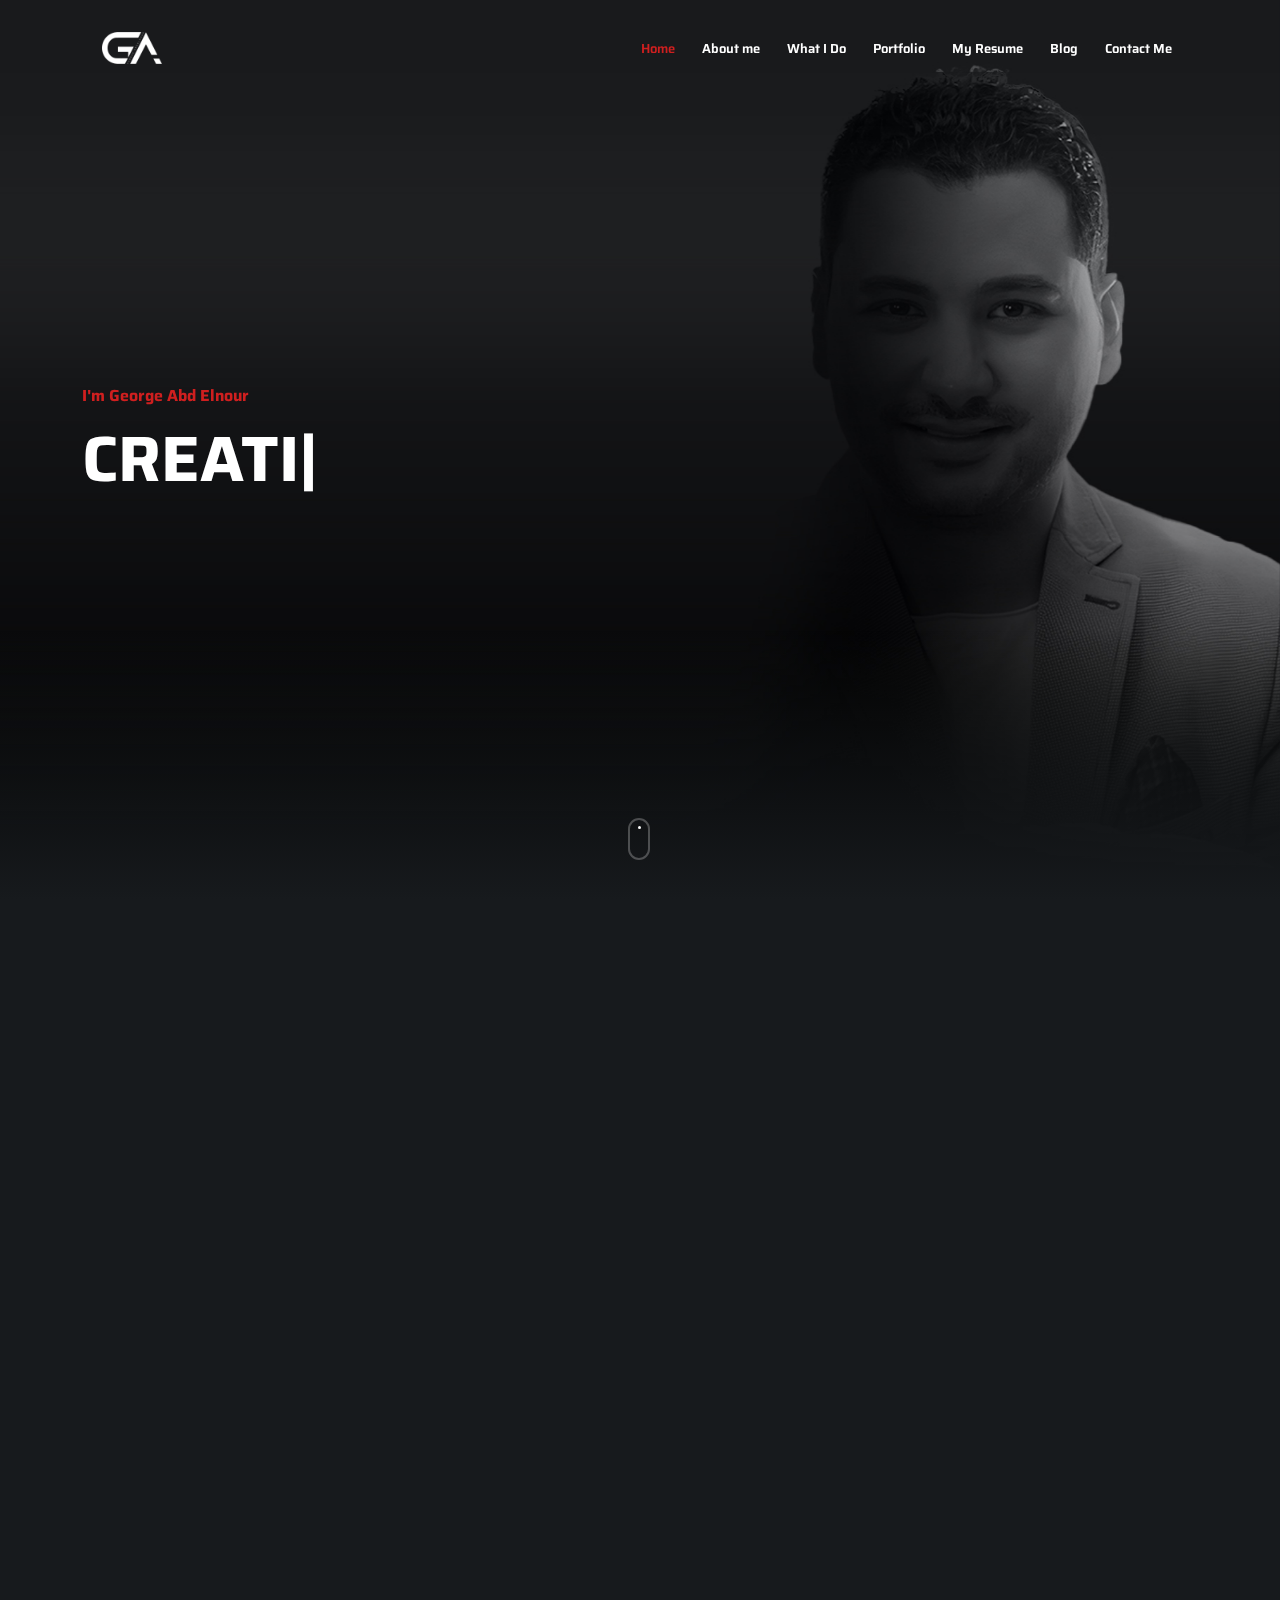
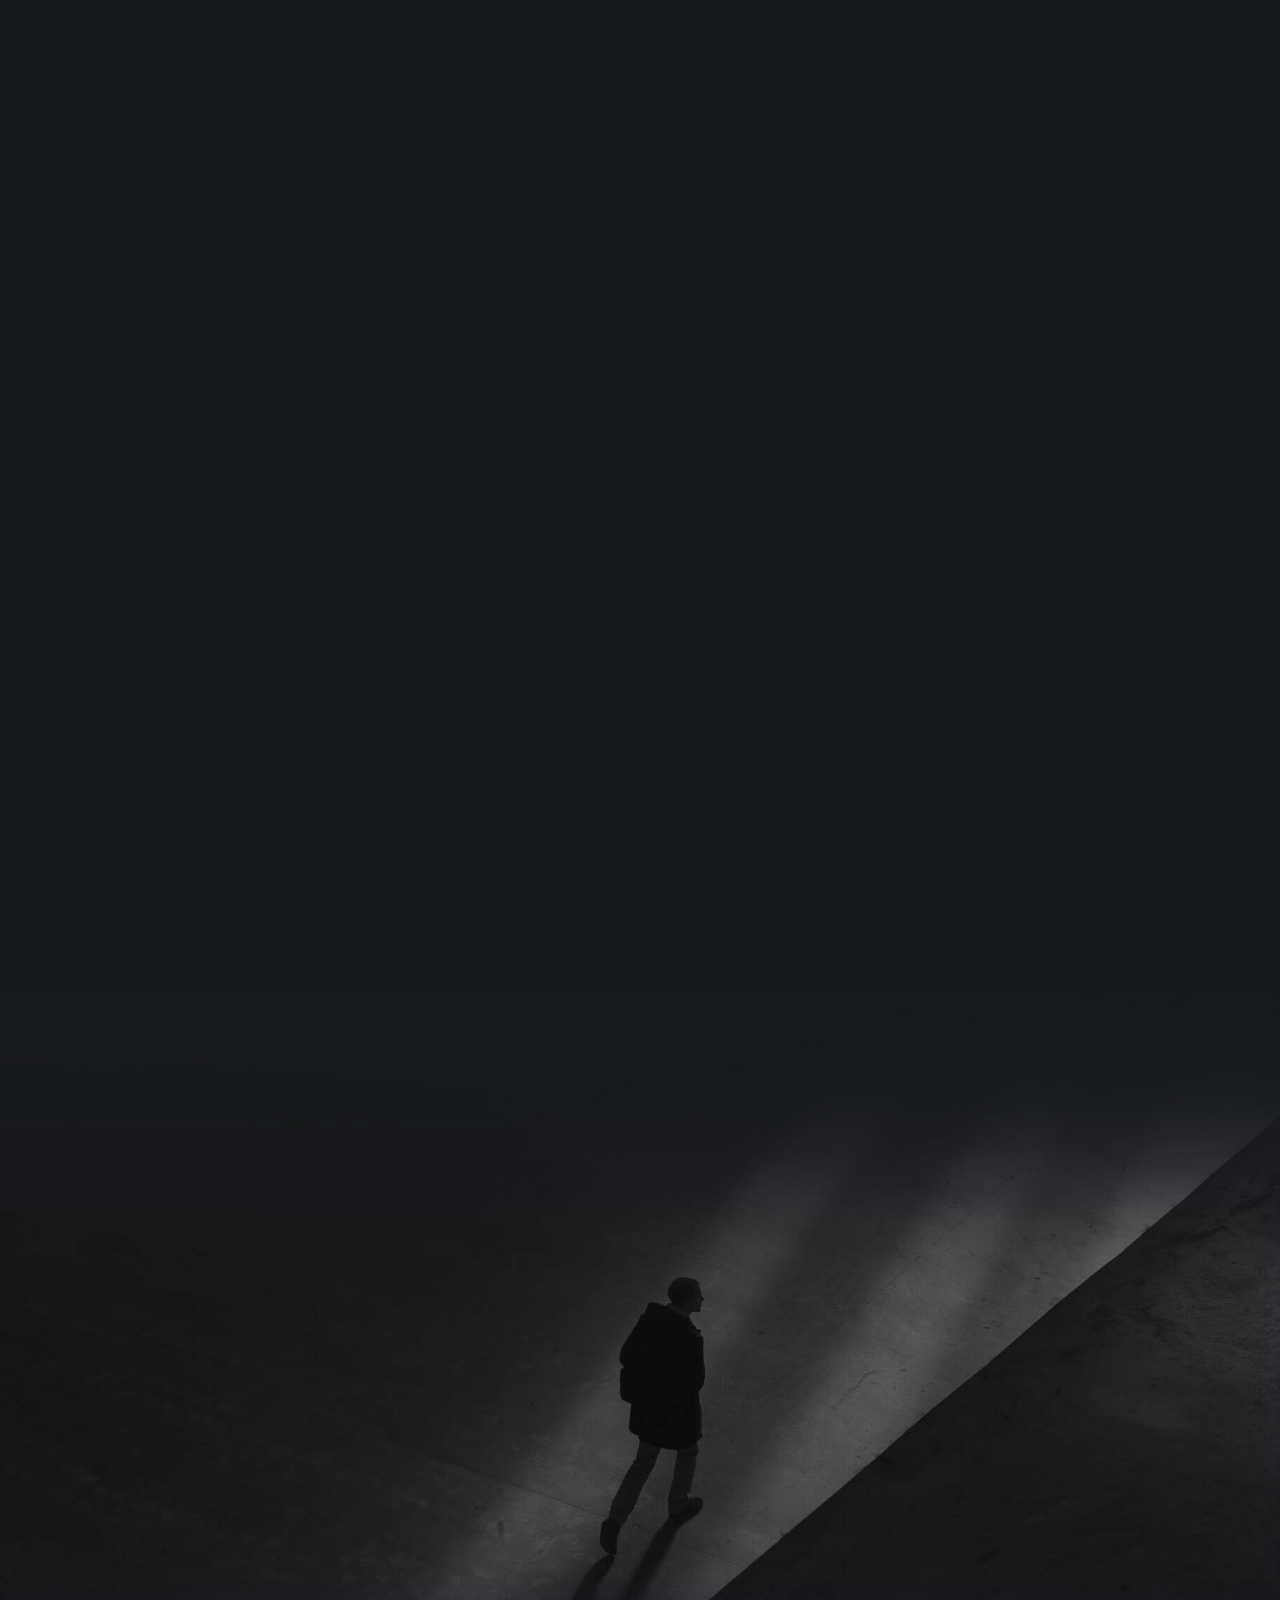
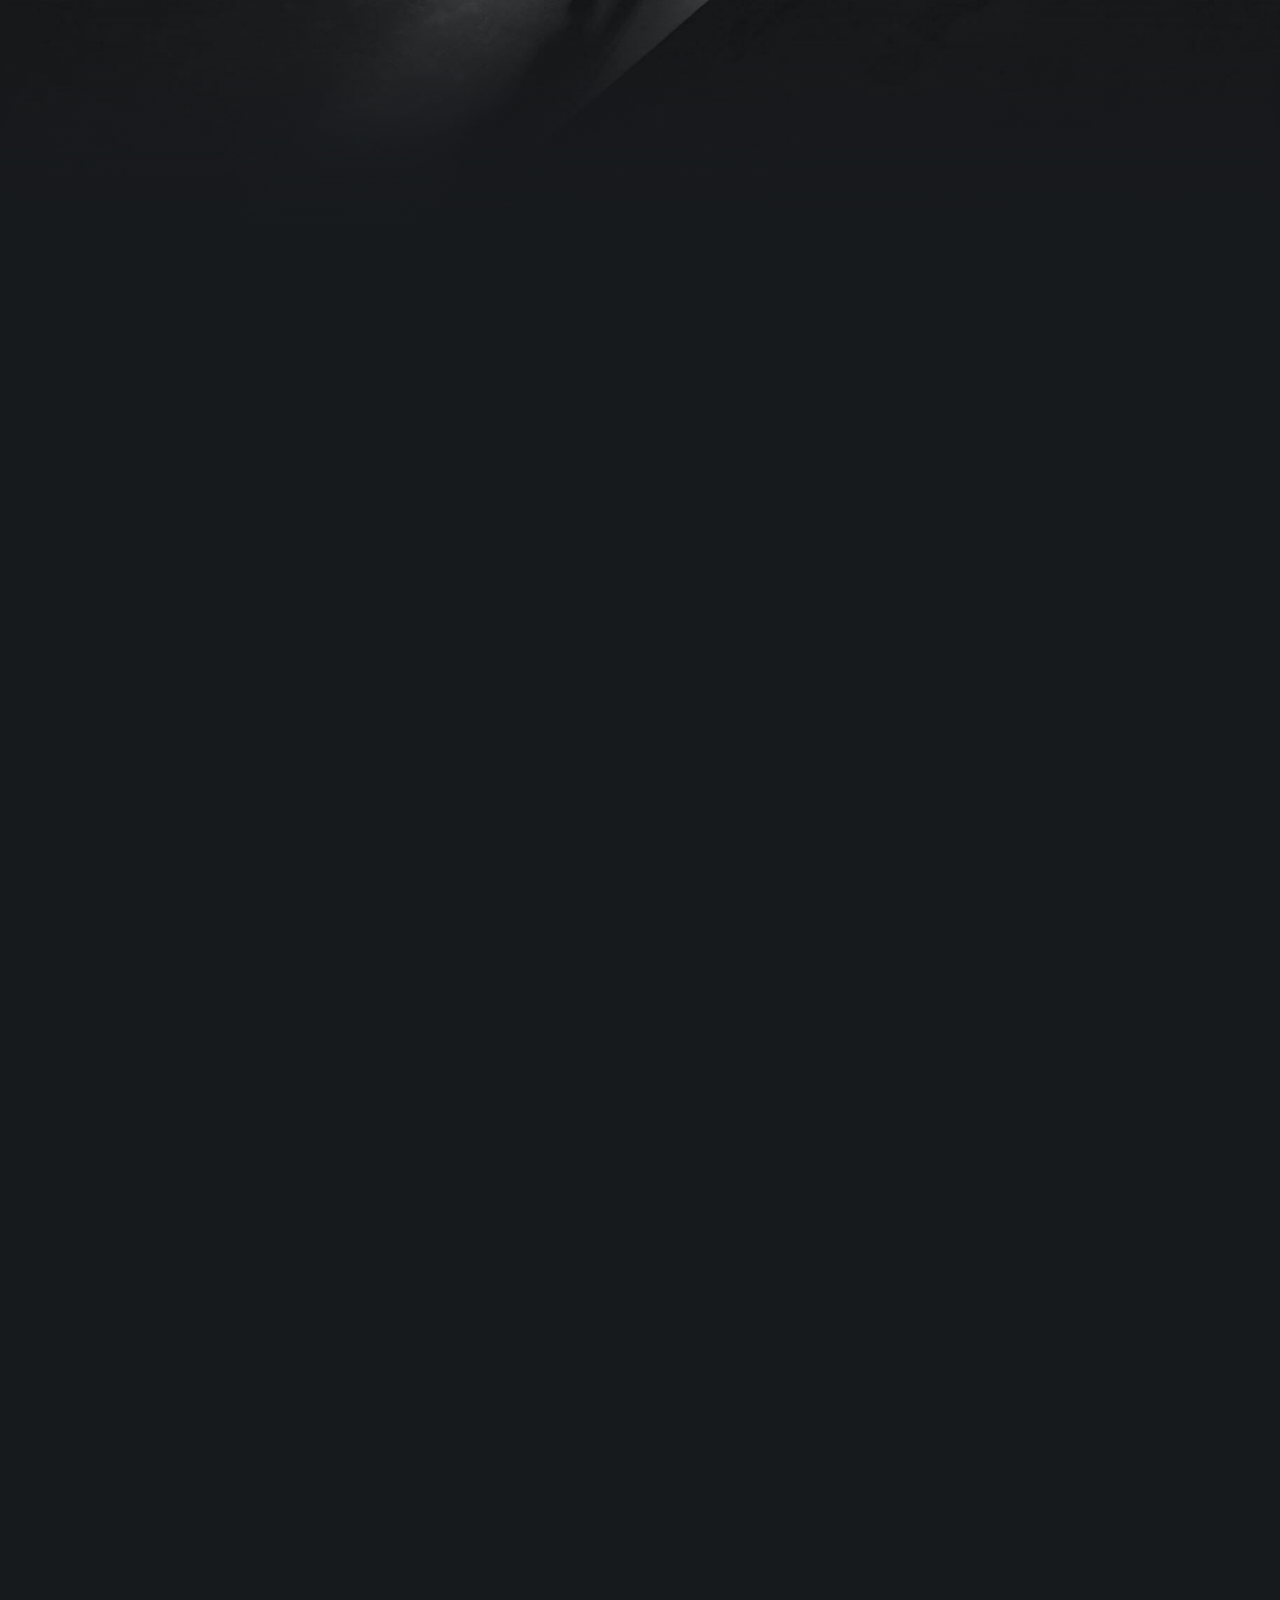
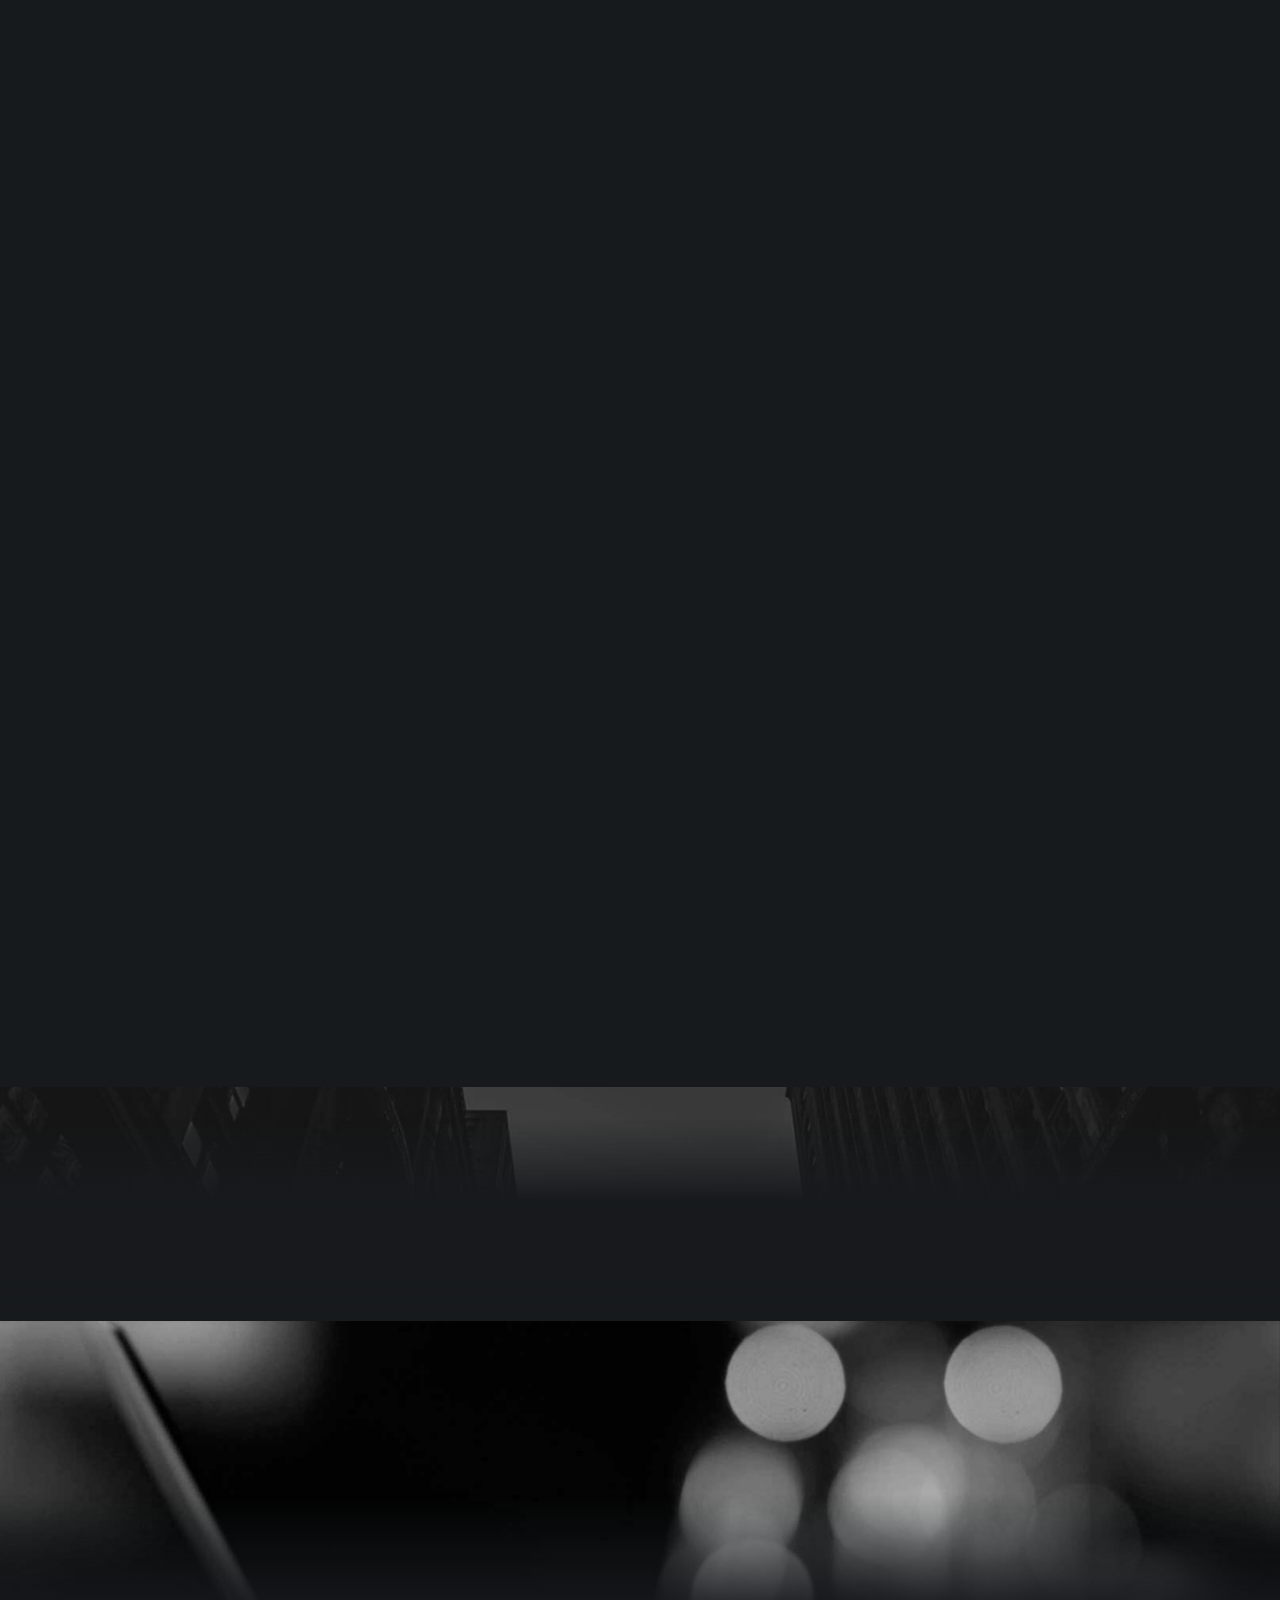
==== index.html @ fed1c8e6 "pdf update" ====
<!DOCTYPE html>
<html lang="zxx">

<head>
    <title>George - Personal Website</title>
    <link rel="icon" href="images/george/Logo.png" type="image/gif" sizes="16x16">
    <meta content="text/html;charset=utf-8" http-equiv="Content-Type">
    <meta content="width=device-width, initial-scale=1.0" name="viewport" />
    <meta content="Kyros - Personal Website" name="description" />
    <meta content="" name="keywords" />
    <meta content="" name="author" />
    <!-- CSS Files
    ================================================== -->
    <link href="css/bootstrap.min.css" rel="stylesheet" type="text/css" id="bootstrap" />
    <link href="css/plugins.css" rel="stylesheet" type="text/css" />
    <link href="css/style.css" rel="stylesheet" type="text/css" />
    <style>
        :root {
            --primary-color: #CF1F1F;
            --primary-color-rgb: 207, 31, 31;
        }
    </style>
    <link href="css/coloring.css" rel="stylesheet" type="text/css" />
</head>

<body class="onepage dark-scheme">
    <div id="wrapper">
        <!-- header begin -->
        <header class="transparent">
            <div class="container">
                <div class="row">
                    <div class="col-md-12">
                        <div class="de-flex sm-pt10">
                            <div class="de-flex-col">
                                <div class="de-flex-col">
                                    <!-- logo begin -->
                                    <div id="logo">
                                        <a href="index.html">
                                            <img alt="" class="logo" src="images/george/Wh Logo.png" width="100px" height="100px" />
                                            <img alt="" class="logo-2" src="images/george/Wh Logo.png" width="100px" height="100px"/>
                                        </a>
                                    </div>
                                    <!-- logo close -->
                                </div>
                            </div>
                            <div class="de-flex-col header-col-right">
                                <ul id="mainmenu">
                                    <li><a class="active" href="#top">Home<span></span></a></li>
                                    <li><a href="#section-about">About me<span></span></a></li>
                                    <li><a href="#section-services">What I Do<span></span></a></li>
                                    <li><a href="#section-portfolio">Portfolio<span></span></a></li>
                                    <li><a href="#section-resume">My Resume<span></span></a></li>
                                    <li><a href="#section-blog">Blog<span></span></a></li>
                                    <li><a href="#section-contact">Contact Me<span></span></a></li>
                                </ul>
                                <div class="menu_side_area">
                                    <span id="menu-btn"></span>
                                </div>
                            </div>
                        </div>
                    </div>
                </div>
            </div>
        </header>
        <!-- header close -->
        <!-- content begin -->
        <div class="no-bottom no-top" id="content">
            <div id="top"></div>

            <!-- page preloader begin -->
            <div id="preloader">
                <div class="preloader1"></div>
            </div>
            <!-- page preloader close -->
            
            <!-- float text begin -->
            <!-- <div class="float-text">
                <div class="de_social-icons">
                    <a href="#"><i class="fa fa-facebook fa-lg"></i></a>
                    <a href="#"><i class="fa fa-twitter fa-lg"></i></a>
                    <a href="#"><i class="fa fa-instagram fa-lg"></i></a>
                </div>
                <span>Follow Me</span>
            </div> -->
            <!-- float text close --> 

            <!-- load external content begin -->
            <div id="de_modal">
                <button class="button-close"></button>
                <div class="d-modal-loader"></div>
            </div>
             <!-- load external content close -->

            <section aria-label="section" class="jarallax no-top no-bottom text-light">
                <img src="images/george/George00.jpg" class="jarallax-img" alt="">
                <div class="v-center">
                    <div class="container">
                        <div class="row align-items-center">
                            <div class="col-md-12">
                                <h6 class="wow fadeInUp" data-wow-delay=".4s"><span class="id-color">I'm George Abd Elnour</span></h6>
                                <div class="spacer-10"></div>
                                <div class="h1_big text-white wow fadeInUp" data-wow-delay=".6s">
                                    <div class="typed-strings">
                                        <p>Creative</p>
                                        <p>Graphic</p>
                                        <p>Designer</p>
                                    </div>
                                    <div class="typed"></div>
                                </div>
                                <div class="spacer-20"></div>
                                <!-- <ul class="list_location wow fadeInUp" data-wow-delay=".8s">
                                    <li><span>France</span>Bodin, Chauveau</li>
                                    <li><span>USA</span>Louisiana, Bayerfurt</li>
                                    <li><span>German</span>Hamburg, Dortmund</li>
                                </ul> -->
                            </div>
                        </div>
                    </div>
                </div>
                <a href="#section-about" class="mouse-icon-click scroll-to wow fadeInUp" data-wow-delay=".8s">
                    <span class="mouse fadeScroll relative" data-scroll-speed="10">
                        <span class="scroll"></span>
                    </span>
                </a>
                <div class="de-gradient-edge-bottom"></div>
            </section>
            <section id="section-about">
                <div class="container relative">
                    <div class="row">
                        <div class="col-md-12 text-center wow fadeInUp">
                            <h2>About Me</h2>
                            <div class="space-border"></div>
                        </div>
                        <div class="col-md-8 offset-md-2 text-center wow fadeInUp">
                            <p> -	I can Make color separation , Printing Montage , Mockups , T-shirts,Magazines,Books and Mobile Apps UI<br>
                                -	Designs all Marketing Tools  
                                 ( Bussiness Cards , Posters , Brochures  , Catalogues , Logos , Print Ads
                                Social Media Posts ,FB Cover and  FB Posts )<br>
                                -	Able to finalize designed files to make it ready for printing<br>
                                -	Can Manages the quantities of the printed
                                Materials and More<br> 
                                -	Suggests the best for the marketing department<br>
                                -	Lead the creative team in the video production process, from initial setup
                                 to final product.<br> 
                                -	Record and remaster footage and audio as needed<br>
                                -	Collaborate with the creative team to brainstorm a successful direction
                                and strategy.<br>
                                -	Edit video footage according to an identified creative strategy and time restrict
                                </p>
                        </div>
                        <div class="spacer-single"></div>
                        <div class="col-lg-3 position-relative wow fadeIn" data-wow-delay=".2s">
                            <div class="position-relative">
                                <div class="progressbar" data-animate="false">
                                    <div class="circle" data-percent="90">
                                        <div></div>
                                    </div>
                                    <h4>Adobe Photoshop </h4>
                                </div>
                            </div>
                        </div>
                        <div class="col-lg-3 position-relative wow fadeIn" data-wow-delay=".4s">
                            <div class="position-relative">
                                <div class="progressbar" data-animate="false">
                                    <div class="circle" data-percent="85">
                                        <div></div>
                                    </div>
                                    <h4>Adobe Illustrator </h4>
                                </div>
                            </div>
                        </div>
                        <div class="col-lg-3 position-relative wow fadeIn" data-wow-delay=".6s">
                            <div class="position-relative">
                                <div class="progressbar" data-animate="false">
                                    <div class="circle" data-percent="80">
                                        <div></div>
                                    </div>
                                    <h4>Adobe Premiere</h4>
                                </div>
                            </div>
                        </div>
                        <div class="col-lg-3 position-relative wow fadeIn" data-wow-delay=".8s">
                            <div class="position-relative">
                                <div class="progressbar" data-animate="false">
                                    <div class="circle" data-percent="75">
                                        <div></div>
                                    </div>
                                    <h4>Adobe After Effect </h4>
                                </div>
                            </div>
                        </div>
                        <div class="col-lg-3 position-relative wow fadeIn" data-wow-delay=".2s">
                            <div class="position-relative">
                                <div class="progressbar" data-animate="false">
                                    <div class="circle" data-percent="90">
                                        <div></div>
                                    </div>
                                    <h4>Adobe XD</h4>
                                </div>
                            </div>
                        </div>
                        <div class="col-lg-3 position-relative wow fadeIn" data-wow-delay=".4s">
                            <div class="position-relative">
                                <div class="progressbar" data-animate="false">
                                    <div class="circle" data-percent="85">
                                        <div></div>
                                    </div>
                                    <h4>Adobe InDesign</h4>
                                </div>
                            </div>
                        </div>
                        <div class="col-lg-3 position-relative wow fadeIn" data-wow-delay=".6s">
                            <div class="position-relative">
                                <div class="progressbar" data-animate="false">
                                    <div class="circle" data-percent="80">
                                        <div></div>
                                    </div>
                                    <h4>Adobe Photoshop 3d Stager</h4>
                                </div>
                            </div>
                        </div>
                        <div class="col-lg-3 position-relative wow fadeIn" data-wow-delay=".8s">
                            <div class="position-relative">
                                <div class="progressbar" data-animate="false">
                                    <div class="circle" data-percent="75">
                                        <div></div>
                                    </div>
                                    <h4>Adobe Lightroom</h4>
                                </div>
                            </div>
                        </div>
                        <div class="col-lg-3 position-relative wow fadeIn" data-wow-delay=".2s">
                            <div class="position-relative">
                                <div class="progressbar" data-animate="false">
                                    <div class="circle" data-percent="90">
                                        <div></div>
                                    </div>
                                    <h4>Ms Office</h4>
                                </div>
                            </div>
                        </div>
                        <div class="col-lg-3 position-relative wow fadeIn" data-wow-delay=".4s">
                            <div class="position-relative">
                                <div class="progressbar" data-animate="false">
                                    <div class="circle" data-percent="85">
                                        <div></div>
                                    </div>
                                    <h4>Keynote</h4>
                                </div>
                            </div>
                        </div>
                        <div class="col-lg-3 position-relative wow fadeIn" data-wow-delay=".6s">
                            <div class="position-relative">
                                <div class="progressbar" data-animate="false">
                                    <div class="circle" data-percent="80">
                                        <div></div>
                                    </div>
                                    <h4>Mac System</h4>
                                </div>
                            </div>
                        </div>
                        <div class="col-lg-3 position-relative wow fadeIn" data-wow-delay=".8s">
                            <div class="position-relative">
                                <div class="progressbar" data-animate="false">
                                    <div class="circle" data-percent="75">
                                        <div></div>
                                    </div>
                                    <h4>Windows System </h4>
                                </div>
                            </div>
                        </div>
                        <div class="col-lg-3 position-relative wow fadeIn" data-wow-delay=".2s">
                            <div class="position-relative">
                                <div class="progressbar" data-animate="false">
                                    <div class="circle" data-percent="90">
                                        <div></div>
                                    </div>
                                    <h4>Artcut</h4>
                                </div>
                            </div>
                        </div>
                        
                    </div>
                </div>
            </section>
            <section id="section-my-quote" aria-label="section" class="jarallax no-top no-bottom">
                <div class="de-gradient-edge-top"></div>
                <img src="images/background/2.jpg" class="jarallax-img" alt="">
                <div class="v-center">
                    <div class="container">
                        <div class="row align-items-center">
                            <div class="col-md-10 offset-md-1">
                                <blockquote class="q-big wow fadeIn" data-wow-duration="3s">
                                    <i class="d-big icon_quotations"></i>
                                    Do more than is required. What is the distance between someone who achieves their goals consistently and those who spend their lives and careers merely following? The extra mile.
                                    <!-- <span class="d-quote-by">Kyros Noriaki</span> -->
                                </blockquote>
                                <div class="spacer-double"></div>
                            </div>
                        </div>
                    </div>
                </div>
                <div class="de-gradient-edge-bottom"></div>
            </section>
            <!-- <section id="section-services" class="no-bottom">
                <div class="container relative">
                    <div class="row">
                        <div class="col-md-12 text-center wow fadeInUp">
                            <h2>What I Do</h2>
                            <div class="space-border"></div>
                        </div>
                        <div class="spacer-single"></div>
                        <div class="row g-0">
                            <div class="col-lg-4 wow fadeIn" data-wow-delay=".2s">
                                <div class="de_3d-box">
                                    <div class="d-inner">
                                        <i class="icon_genius id-color"></i>
                                        <div class="text">
                                            <h3>Branding</h3>
                                            Ex velit cupidatat magna voluptate deserunt quis et dolor adipisicing elit culpa ad exercitation proident irure deserunt irure.
                                        </div>
                                    </div>
                                </div>
                            </div>
                            <div class="col-lg-4 wow fadeIn" data-wow-delay=".4s">
                                <div class="de_3d-box">
                                    <div class="d-inner">
                                        <i class="icon_tools id-color"></i>
                                        <div class="text">
                                            <h3>Development</h3>
                                            Ex velit cupidatat magna voluptate deserunt quis et dolor adipisicing elit culpa ad exercitation proident irure deserunt irure.
                                        </div>
                                    </div>
                                </div>
                            </div>
                            <div class="col-lg-4 wow fadeIn" data-wow-delay=".6s">
                                <div class="de_3d-box">
                                    <div class="d-inner">
                                        <i class="icon_camera_alt id-color"></i>
                                        <div class="text">
                                            <h3>Photography</h3>
                                            Ex velit cupidatat magna voluptate deserunt quis et dolor adipisicing elit culpa ad exercitation proident irure deserunt irure.
                                        </div>
                                    </div>
                                </div>
                            </div>
                        </div>
                    </div>
                </div>
            </section> -->
            <section id="section-portfolio" class="no-bottom">
                <div class="container relative">
                    <div class="row">
                        <div class="col-md-12 text-center wow fadeInUp">
                            <h2>Portfolio</h2>
                            <div class="space-border"></div>
                        </div>
                    </div>
                    <div id="gallery" class="row sequence">
                        <div class="col-md-4 item">
                            <div class="de_modal wow" data-url="single-project.html">
                                <div class="card-image-1 mod-c" data-tilt>
                                    <div class="d-text">
                                        <h3>Logos Design</h3>
                                        <h5 class="d-tag">website</h5>
                                    </div>
                                    <img src="images/gallery/1.jpg" class="img-fluid" alt="">
                                </div>
                            </div>
                        </div>
                        <div class="col-md-4 item">
                            <div class="de_modal wow" data-url="single-project-2.html">
                                <div class="card-image-1 mod-c" data-tilt>
                                    <div class="d-text">
                                        <h3>
                                            Printing Material
                                        </h3>
                                        <h5 class="d-tag">website</h5>
                                    </div>
                                    <img src="images/gallery/2.jpg" class="img-fluid" alt="">
                                </div>
                            </div>
                        </div>
                        <div class="col-md-4 item">
                            <div class="de_modal wow" data-url="single-project-3.html">
                                <div class="card-image-1 mod-c" data-tilt>
                                    <div class="d-text">
                                        <h3>Social Media Kit</h3>
                                        <h5 class="d-tag">website</h5>
                                    </div>
                                    <img src="images/gallery/3.jpg" class="img-fluid" alt="">
                                </div>
                            </div>
                        </div>
                        <div class="col-md-4 item">
                            <div class="de_modal wow" data-url="single-project.html">
                                <div class="card-image-1 mod-c" data-tilt>
                                    <div class="d-text">
                                        <h3>Outdoor Ads</h3>
                                        <h5 class="d-tag">website</h5>
                                    </div>
                                    <img src="images/gallery/4.jpg" class="img-fluid" alt="">
                                </div>
                            </div>
                        </div>
                        <div class="col-md-4 item">
                            <div class="de_modal wow" data-url="single-project.html">
                                <div class="card-image-1 mod-c" data-tilt>
                                    <div class="d-text">
                                        <h3>
                                            UI/Ux Mobile Application
                                        </h3>
                                        <h5 class="d-tag">website</h5>
                                    </div>
                                    <img src="images/gallery/5.jpg" class="img-fluid" alt="">
                                </div>
                            </div>
                        </div>
                        <div class="col-md-4 item">
                            <div class="de_modal wow" data-url="single-project.html">
                                <div class="card-image-1 mod-c" data-tilt>
                                    <div class="d-text">
                                        <h3>Vedio Editor</h3>
                                        <h5 class="d-tag">website</h5>
                                    </div>
                                    <img src="images/gallery/6.jpg" class="img-fluid" alt="">
                                </div>
                            </div>
                        </div>
                    </div>
                </div>
            </section>
            <section id="section-resume">
                <div class="container relative">
                    <div class="row">
                        <div class="col-md-12 text-center wow fadeInUp">
                            <h2>My Resume</h2>
                            <div class="space-border"></div>
                        </div>
                    </div>
                    <div class="row gh-5">
                        <div class="col-lg-6 wow fadeInUp">
                            <div class="p-4">
                                <h3 class="s_border">Experiences</h3>
                                <ul class="d_timeline">
                                    <li class="d_timeline-item">
                                        <h3 class="d_timeline-title">2013 
                                            May to July 2015
                                            </h3>
                                        <p class="d_timeline-text"><span class="d_title">Creative Graphic Designer</span><span class="d_company">Led House Egypt</span></p>
                                    </li>
                                    <li class="d_timeline-item">
                                        <h3 class="d_timeline-title">2015
                                            August to February 2016</h3>
                                        <p class="d_timeline-text"><span class="d_title">Creative Graphic Designer
                                            </span><span class="d_company">Tv Programme ( Dody Show ) at Mazzika and El Nahar Channel</span></p>
                                    </li>
                                    <li class="d_timeline-item">
                                        <h3 class="d_timeline-title">2016 
                                            February to May 2021
                                            </h3>
                                        <p class="d_timeline-text"><span class="d_title">Sr.Creative Graphic Designer</span><span class="d_company">Media Gate Studios</span></p>
                                    </li>
                                    <li class="d_timeline-item">
                                        <h3 class="d_timeline-title">2021
                                            July to Present 
                                            
                                            </h3>
                                        <p class="d_timeline-text"><span class="d_title">Sr.Creative Graphic Designer</span><span class="d_company">Smart Gym </span></p>
                                    </li>
                                    <li class="d_timeline-item">
                                        <h3 class="d_timeline-title">2022 
                                            January To Present
                                            
                                            </h3>
                                        <p class="d_timeline-text"><span class="d_title">Sr.Creative Graphic Designer ( Part Time )</span><span class="d_company">LaVie Dental Center – Dr.Andrew Wagdy</span></p>
                                    </li>
                                    <li class="d_timeline-item">
                                        <h3 class="d_timeline-title">2022
                                            March to Present 
                                            
                                            </h3>
                                        <p class="d_timeline-text"><span class="d_title">Sr.Creative Graphic Designer ( Part Time )</span><span class="d_company">WhereApp – Transportation Application</span></p>
                                    </li>
                                </ul>
                            </div>
                        </div>
                        <div class="col-lg-6 wow fadeInUp">
                            <div class="p-4">
                                <h3 class="s_border">Education</h3>
                                <ul class="d_timeline">
                                    <li class="d_timeline-item">
                                        <h3 class="d_timeline-title">2012 </h3>
                                        <p class="d_timeline-text"><span class="d_title">Commerce and Business Management </span><span class="d_company">Helwan University</span>
                                            Overall Degree : Good High
                                            </p>
                                    </li>
                                    <li class="d_timeline-item">
                                        <h3 class="d_timeline-title">2014</h3>
                                        <p class="d_timeline-text"><span class="d_title">Diploma in Graphic Design</span><span class="d_company">Faculty of Fine Arts - Helwan University</span>Overall Degree : Good High</p>
                                    </li>
                                </ul>
                            </div>
                        </div>
                    </div>
                </div>
            </section>
            <section id="section-fun-facts" aria-label="section" class="jarallax">
                <div class="de-gradient-edge-top"></div>
                <img src="images/background/3.jpg" class="jarallax-img" alt="">
                <div class="container">
                        <div class="row">
                            <div class="col-md-4 wow fadeIn" data-wow-delay=".25s">
                                <div class="de_count text-center">
                                    <h3 class="timer" data-to="2789" data-speed="2500">0</h3>
                                    <span>Projects Done</span>
                                </div>
                            </div>

                            <div class="col-md-4 wow fadeIn" data-wow-delay=".5s">
                                <div class="de_count text-center">
                                    <h3 class="timer" data-to="2670" data-speed="2500">0</h3>
                                    <span>Happy Client</span>
                                </div>
                            </div>

                            <div class="col-md-4 wow fadeIn" data-wow-delay=".75s">
                                <div class="de_count text-center">
                                    <h3 class="timer" data-to="1678" data-speed="2500">0</h3>
                                    <span>Awards Won</span>
                                </div>
                            </div>
                        </div>
                    </div>
                <div class="de-gradient-edge-bottom"></div>
            </section>
            <!-- <section id="section-blog" class="no-bottom">
                <div class="container relative">
                    <div class="row">
                        <div class="col-md-12 text-center wow fadeInUp">
                            <h2>Recent Blog</h2>
                            <div class="space-border"></div>
                        </div>
                    </div>
                    <div id="carousel-blog" class="owl-carousel wow fadeInUp">
                        <div class="bloglist item">
                            <div class="post-content">
                                <div class="post-image">
                                    <div class="de_modal" data-url="single-blog.html"><img alt="" src="images/blog/1.jpg" class="lazy grayscale"></div>
                                </div>
                                <div class="post-text">
                                    <h4 class="de_modal" data-url="single-blog.html">How to Make Better User Interface</h4>
                                    <p>Dolore officia sint incididunt non excepteur ea mollit commodo ut enim reprehenderit cupidatat labore ad laborum consectetur consequat...</p>
                                </div>
                            </div>
                        </div>
                        <div class="bloglist item">
                            <div class="post-content">
                                <div class="post-image">
                                    <div class="de_modal" data-url="single-blog.html"><img alt="" src="images/blog/2.jpg" class="lazy grayscale"></div>
                                </div>
                                <div class="post-text">
                                    <h4 class="de_modal" data-url="single-blog.html">10 Web Design Tips From Experts</h4>
                                    <p>Dolore officia sint incididunt non excepteur ea mollit commodo ut enim reprehenderit cupidatat labore ad laborum consectetur consequat...</p>
                                </div>
                            </div>
                        </div>
                        <div class="bloglist item">
                            <div class="post-content">
                                <div class="post-image">
                                    <div class="de_modal" data-url="single-blog.html"><img alt="" src="images/blog/3.jpg" class="lazy grayscale"></div>
                                </div>
                                <div class="post-text">
                                    <h4 class="de_modal" data-url="single-blog.html">The Importance of Web Design</h4>
                                    <p>Dolore officia sint incididunt non excepteur ea mollit commodo ut enim reprehenderit cupidatat labore ad laborum consectetur consequat...</p>
                                </div>
                            </div>
                        </div>
                        <div class="bloglist item">
                            <div class="post-content">
                                <div class="post-image">
                                    <div class="de_modal" data-url="single-blog.html"><img alt="" src="images/blog/4.jpg" class="lazy grayscale"></div>
                                </div>
                                <div class="post-text">
                                    <h4 class="de_modal" data-url="single-blog.html">10 Web Design Tips From Experts</h4>
                                    <p>Dolore officia sint incididunt non excepteur ea mollit commodo ut enim reprehenderit cupidatat labore ad laborum consectetur consequat...</p>
                                </div>
                            </div>
                        </div>
                        <div class="bloglist item">
                            <div class="post-content">
                                <div class="post-image">
                                    <div class="de_modal" data-url="single-blog.html"><img alt="" src="images/blog/5.jpg" class="lazy grayscale"></div>
                                </div>
                                <div class="post-text">
                                    <h4 class="de_modal" data-url="single-blog.html">The Importance of Web Design</h4>
                                    <p>Dolore officia sint incididunt non excepteur ea mollit commodo ut enim reprehenderit cupidatat labore ad laborum consectetur consequat...</p>
                                </div>
                            </div>
                        </div>
                        <div class="bloglist item">
                            <div class="post-content">
                                <div class="post-image">
                                    <div class="de_modal" data-url="single-blog.html"><img alt="" src="images/blog/6.jpg" class="lazy grayscale"></div>
                                </div>
                                <div class="post-text">
                                    <h4 class="de_modal" data-url="single-blog.html">Tips for Healthy Teeth<span></span></h4>
                                    <p>Dolore officia sint incididunt non excepteur ea mollit commodo ut enim reprehenderit cupidatat labore ad laborum consectetur consequat...</p>
                                </div>
                            </div>
                        </div>
                    </div>
                </div>
            </section> -->
            <section id="section-contact" class="jarallax">
                <div class="de-gradient-edge-top"></div>
                <img src="images/george/George-01.jpg" class="jarallax-img" alt="">
                <div class="container z-index-1000">
                    <div class="row">
                        <div class="col-md-12 text-center wow fadeInUp">
                            <h2>Contact Me</h2>
                            <div class="space-border"></div>
                        </div>
                        <div class="col-lg-8 offset-lg-2 wow fadeInUp">
                            
                            <div class="spacer-double"></div>
                            <div class="row text-center wow fadeInUp">
                                <div class="col-md-4">
                                    <div class="wm-1"></div>
                                    <h6>Email Me</h6>
                                    <p>George.faheem90@gmail.com</p>
                                </div>
                                <div class="col-md-4">
                                    <div class="wm-1"></div>
                                    <h6>Call Me</h6>
                                    <p>
                                        +201277503400
                                        </p>
                                </div>
                                <div class="col-md-4">
                                    <div class="wm-1"></div>
                                    <h6>Address</h6>
                                    <p>Cairo,Egypt</p>
                                </div>
                            </div>
                        </div>
                    </div>
                </div>
                <div class="de-gradient-edge-bottom"></div>
            </section>
        </div>
        <!-- content close -->
        <a href="#" id="back-to-top"></a>
        <!-- footer begin -->
        <!-- <footer>
            <div class="container">
                <div class="row">
                    <div class="col-md-6">
                        <a href="index.html">
                            <span class="copy">&copy; Copyright 2022 - Kyros by Designesia</span>
                        </a>
                    </div>
                    <div class="col-md-6">
                        <div class="social-icons">
                            <a href="#"><i class="fa fa-facebook fa-lg"></i></a>
                            <a href="#"><i class="fa fa-twitter fa-lg"></i></a>
                            <a href="#"><i class="fa fa-linkedin fa-lg"></i></a>
                            <a href="#"><i class="fa fa-pinterest fa-lg"></i></a>
                            <a href="#"><i class="fa fa-rss fa-lg"></i></a>
                        </div>
                    </div>
                </div>
            </div>
        </footer> -->
        <!-- footer close -->
    </div>
    <!-- Javascript Files
    ================================================== -->
    <script src="js/plugins.js"></script>
    <script src="js/designesia.js"></script>
    <script src='https://www.google.com/recaptcha/api.js' async defer></script>
    <script src="form.js"></script>
    <script>
    jQuery(function($) {
        $('.g-recaptcha').attr('data-theme', 'dark');
    });
    </script>
    <script>
    jQuery(document).ready(function() {
        $(function() {
            // jquery typed plugin
            $(".typed").typed({
                stringsElement: $('.typed-strings'),
                typeSpeed: 100,
                backDelay: 500,
                loop: true,
                contentType: 'html', // or text
                // defaults to false for infinite loop
                loopCount: false,
                callback: function() { null; },
                resetCallback: function() { newTyped(); }
            });
        });
    });
    </script>
</body>

</html>
---- css/plugins.css ----
@charset "UTF-8";
/*!
 * animate.css -http://daneden.me/animate
 * Version - 3.5.1
 * Licensed under the MIT license - http://opensource.org/licenses/MIT
 *
 * Copyright (c) 2016 Daniel Eden
 */
 .animated{-webkit-animation-duration:1s;animation-duration:1s;-webkit-animation-fill-mode:both;animation-fill-mode:both}.animated.infinite{-webkit-animation-iteration-count:infinite;animation-iteration-count:infinite}.animated.hinge{-webkit-animation-duration:2s;animation-duration:2s}.animated.flipOutX,.animated.flipOutY,.animated.bounceIn,.animated.bounceOut{-webkit-animation-duration:.75s;animation-duration:.75s}@-webkit-keyframes bounce{from,20%,53%,80%,to{-webkit-animation-timing-function:cubic-bezier(.215,.61,.355,1);animation-timing-function:cubic-bezier(.215,.61,.355,1);-webkit-transform:translate3d(0,0,0);transform:translate3d(0,0,0)}40%,43%{-webkit-animation-timing-function:cubic-bezier(.755,.05,.855,.06);animation-timing-function:cubic-bezier(.755,.05,.855,.06);-webkit-transform:translate3d(0,-30px,0);transform:translate3d(0,-30px,0)}70%{-webkit-animation-timing-function:cubic-bezier(.755,.05,.855,.06);animation-timing-function:cubic-bezier(.755,.05,.855,.06);-webkit-transform:translate3d(0,-15px,0);transform:translate3d(0,-15px,0)}90%{-webkit-transform:translate3d(0,-4px,0);transform:translate3d(0,-4px,0)}}@keyframes bounce{from,20%,53%,80%,to{-webkit-animation-timing-function:cubic-bezier(.215,.61,.355,1);animation-timing-function:cubic-bezier(.215,.61,.355,1);-webkit-transform:translate3d(0,0,0);transform:translate3d(0,0,0)}40%,43%{-webkit-animation-timing-function:cubic-bezier(.755,.05,.855,.06);animation-timing-function:cubic-bezier(.755,.05,.855,.06);-webkit-transform:translate3d(0,-30px,0);transform:translate3d(0,-30px,0)}70%{-webkit-animation-timing-function:cubic-bezier(.755,.05,.855,.06);animation-timing-function:cubic-bezier(.755,.05,.855,.06);-webkit-transform:translate3d(0,-15px,0);transform:translate3d(0,-15px,0)}90%{-webkit-transform:translate3d(0,-4px,0);transform:translate3d(0,-4px,0)}}.bounce{-webkit-animation-name:bounce;animation-name:bounce;-webkit-transform-origin:center bottom;transform-origin:center bottom}@-webkit-keyframes flash{from,50%,to{opacity:1}25%,75%{opacity:0}}@keyframes flash{from,50%,to{opacity:1}25%,75%{opacity:0}}.flash{-webkit-animation-name:flash;animation-name:flash}@-webkit-keyframes pulse{from{-webkit-transform:scale3d(1,1,1);transform:scale3d(1,1,1)}50%{-webkit-transform:scale3d(1.05,1.05,1.05);transform:scale3d(1.05,1.05,1.05)}to{-webkit-transform:scale3d(1,1,1);transform:scale3d(1,1,1)}}@keyframes pulse{from{-webkit-transform:scale3d(1,1,1);transform:scale3d(1,1,1)}50%{-webkit-transform:scale3d(1.05,1.05,1.05);transform:scale3d(1.05,1.05,1.05)}to{-webkit-transform:scale3d(1,1,1);transform:scale3d(1,1,1)}}.pulse{-webkit-animation-name:pulse;animation-name:pulse}@-webkit-keyframes rubberBand{from{-webkit-transform:scale3d(1,1,1);transform:scale3d(1,1,1)}30%{-webkit-transform:scale3d(1.25,.75,1);transform:scale3d(1.25,.75,1)}40%{-webkit-transform:scale3d(.75,1.25,1);transform:scale3d(.75,1.25,1)}50%{-webkit-transform:scale3d(1.15,.85,1);transform:scale3d(1.15,.85,1)}65%{-webkit-transform:scale3d(.95,1.05,1);transform:scale3d(.95,1.05,1)}75%{-webkit-transform:scale3d(1.05,.95,1);transform:scale3d(1.05,.95,1)}to{-webkit-transform:scale3d(1,1,1);transform:scale3d(1,1,1)}}@keyframes rubberBand{from{-webkit-transform:scale3d(1,1,1);transform:scale3d(1,1,1)}30%{-webkit-transform:scale3d(1.25,.75,1);transform:scale3d(1.25,.75,1)}40%{-webkit-transform:scale3d(.75,1.25,1);transform:scale3d(.75,1.25,1)}50%{-webkit-transform:scale3d(1.15,.85,1);transform:scale3d(1.15,.85,1)}65%{-webkit-transform:scale3d(.95,1.05,1);transform:scale3d(.95,1.05,1)}75%{-webkit-transform:scale3d(1.05,.95,1);transform:scale3d(1.05,.95,1)}to{-webkit-transform:scale3d(1,1,1);transform:scale3d(1,1,1)}}.rubberBand{-webkit-animation-name:rubberBand;animation-name:rubberBand}@-webkit-keyframes shake{from,to{-webkit-transform:translate3d(0,0,0);transform:translate3d(0,0,0)}10%,30%,50%,70%,90%{-webkit-transform:translate3d(-10px,0,0);transform:translate3d(-10px,0,0)}20%,40%,60%,80%{-webkit-transform:translate3d(10px,0,0);transform:translate3d(10px,0,0)}}@keyframes shake{from,to{-webkit-transform:translate3d(0,0,0);transform:translate3d(0,0,0)}10%,30%,50%,70%,90%{-webkit-transform:translate3d(-10px,0,0);transform:translate3d(-10px,0,0)}20%,40%,60%,80%{-webkit-transform:translate3d(10px,0,0);transform:translate3d(10px,0,0)}}.shake{-webkit-animation-name:shake;animation-name:shake}@-webkit-keyframes headShake{0%{-webkit-transform:translateX(0);transform:translateX(0)}6.5%{-webkit-transform:translateX(-6px) rotateY(-9deg);transform:translateX(-6px) rotateY(-9deg)}18.5%{-webkit-transform:translateX(5px) rotateY(7deg);transform:translateX(5px) rotateY(7deg)}31.5%{-webkit-transform:translateX(-3px) rotateY(-5deg);transform:translateX(-3px) rotateY(-5deg)}43.5%{-webkit-transform:translateX(2px) rotateY(3deg);transform:translateX(2px) rotateY(3deg)}50%{-webkit-transform:translateX(0);transform:translateX(0)}}@keyframes headShake{0%{-webkit-transform:translateX(0);transform:translateX(0)}6.5%{-webkit-transform:translateX(-6px) rotateY(-9deg);transform:translateX(-6px) rotateY(-9deg)}18.5%{-webkit-transform:translateX(5px) rotateY(7deg);transform:translateX(5px) rotateY(7deg)}31.5%{-webkit-transform:translateX(-3px) rotateY(-5deg);transform:translateX(-3px) rotateY(-5deg)}43.5%{-webkit-transform:translateX(2px) rotateY(3deg);transform:translateX(2px) rotateY(3deg)}50%{-webkit-transform:translateX(0);transform:translateX(0)}}.headShake{-webkit-animation-timing-function:ease-in-out;animation-timing-function:ease-in-out;-webkit-animation-name:headShake;animation-name:headShake}@-webkit-keyframes swing{20%{-webkit-transform:rotate3d(0,0,1,15deg);transform:rotate3d(0,0,1,15deg)}40%{-webkit-transform:rotate3d(0,0,1,-10deg);transform:rotate3d(0,0,1,-10deg)}60%{-webkit-transform:rotate3d(0,0,1,5deg);transform:rotate3d(0,0,1,5deg)}80%{-webkit-transform:rotate3d(0,0,1,-5deg);transform:rotate3d(0,0,1,-5deg)}to{-webkit-transform:rotate3d(0,0,1,0deg);transform:rotate3d(0,0,1,0deg)}}@keyframes swing{20%{-webkit-transform:rotate3d(0,0,1,15deg);transform:rotate3d(0,0,1,15deg)}40%{-webkit-transform:rotate3d(0,0,1,-10deg);transform:rotate3d(0,0,1,-10deg)}60%{-webkit-transform:rotate3d(0,0,1,5deg);transform:rotate3d(0,0,1,5deg)}80%{-webkit-transform:rotate3d(0,0,1,-5deg);transform:rotate3d(0,0,1,-5deg)}to{-webkit-transform:rotate3d(0,0,1,0deg);transform:rotate3d(0,0,1,0deg)}}.swing{-webkit-transform-origin:top center;transform-origin:top center;-webkit-animation-name:swing;animation-name:swing}@-webkit-keyframes tada{from{-webkit-transform:scale3d(1,1,1);transform:scale3d(1,1,1)}10%,20%{-webkit-transform:scale3d(.9,.9,.9) rotate3d(0,0,1,-3deg);transform:scale3d(.9,.9,.9) rotate3d(0,0,1,-3deg)}30%,50%,70%,90%{-webkit-transform:scale3d(1.1,1.1,1.1) rotate3d(0,0,1,3deg);transform:scale3d(1.1,1.1,1.1) rotate3d(0,0,1,3deg)}40%,60%,80%{-webkit-transform:scale3d(1.1,1.1,1.1) rotate3d(0,0,1,-3deg);transform:scale3d(1.1,1.1,1.1) rotate3d(0,0,1,-3deg)}to{-webkit-transform:scale3d(1,1,1);transform:scale3d(1,1,1)}}@keyframes tada{from{-webkit-transform:scale3d(1,1,1);transform:scale3d(1,1,1)}10%,20%{-webkit-transform:scale3d(.9,.9,.9) rotate3d(0,0,1,-3deg);transform:scale3d(.9,.9,.9) rotate3d(0,0,1,-3deg)}30%,50%,70%,90%{-webkit-transform:scale3d(1.1,1.1,1.1) rotate3d(0,0,1,3deg);transform:scale3d(1.1,1.1,1.1) rotate3d(0,0,1,3deg)}40%,60%,80%{-webkit-transform:scale3d(1.1,1.1,1.1) rotate3d(0,0,1,-3deg);transform:scale3d(1.1,1.1,1.1) rotate3d(0,0,1,-3deg)}to{-webkit-transform:scale3d(1,1,1);transform:scale3d(1,1,1)}}.tada{-webkit-animation-name:tada;animation-name:tada}@-webkit-keyframes wobble{from{-webkit-transform:none;transform:none}15%{-webkit-transform:translate3d(-25%,0,0) rotate3d(0,0,1,-5deg);transform:translate3d(-25%,0,0) rotate3d(0,0,1,-5deg)}30%{-webkit-transform:translate3d(20%,0,0) rotate3d(0,0,1,3deg);transform:translate3d(20%,0,0) rotate3d(0,0,1,3deg)}45%{-webkit-transform:translate3d(-15%,0,0) rotate3d(0,0,1,-3deg);transform:translate3d(-15%,0,0) rotate3d(0,0,1,-3deg)}60%{-webkit-transform:translate3d(10%,0,0) rotate3d(0,0,1,2deg);transform:translate3d(10%,0,0) rotate3d(0,0,1,2deg)}75%{-webkit-transform:translate3d(-5%,0,0) rotate3d(0,0,1,-1deg);transform:translate3d(-5%,0,0) rotate3d(0,0,1,-1deg)}to{-webkit-transform:none;transform:none}}@keyframes wobble{from{-webkit-transform:none;transform:none}15%{-webkit-transform:translate3d(-25%,0,0) rotate3d(0,0,1,-5deg);transform:translate3d(-25%,0,0) rotate3d(0,0,1,-5deg)}30%{-webkit-transform:translate3d(20%,0,0) rotate3d(0,0,1,3deg);transform:translate3d(20%,0,0) rotate3d(0,0,1,3deg)}45%{-webkit-transform:translate3d(-15%,0,0) rotate3d(0,0,1,-3deg);transform:translate3d(-15%,0,0) rotate3d(0,0,1,-3deg)}60%{-webkit-transform:translate3d(10%,0,0) rotate3d(0,0,1,2deg);transform:translate3d(10%,0,0) rotate3d(0,0,1,2deg)}75%{-webkit-transform:translate3d(-5%,0,0) rotate3d(0,0,1,-1deg);transform:translate3d(-5%,0,0) rotate3d(0,0,1,-1deg)}to{-webkit-transform:none;transform:none}}.wobble{-webkit-animation-name:wobble;animation-name:wobble}@-webkit-keyframes jello{from,11.1%,to{-webkit-transform:none;transform:none}22.2%{-webkit-transform:skewX(-12.5deg) skewY(-12.5deg);transform:skewX(-12.5deg) skewY(-12.5deg)}33.3%{-webkit-transform:skewX(6.25deg) skewY(6.25deg);transform:skewX(6.25deg) skewY(6.25deg)}44.4%{-webkit-transform:skewX(-3.125deg) skewY(-3.125deg);transform:skewX(-3.125deg) skewY(-3.125deg)}55.5%{-webkit-transform:skewX(1.5625deg) skewY(1.5625deg);transform:skewX(1.5625deg) skewY(1.5625deg)}66.6%{-webkit-transform:skewX(-0.78125deg) skewY(-0.78125deg);transform:skewX(-0.78125deg) skewY(-0.78125deg)}77.7%{-webkit-transform:skewX(0.390625deg) skewY(0.390625deg);transform:skewX(0.390625deg) skewY(0.390625deg)}88.8%{-webkit-transform:skewX(-0.1953125deg) skewY(-0.1953125deg);transform:skewX(-0.1953125deg) skewY(-0.1953125deg)}}@keyframes jello{from,11.1%,to{-webkit-transform:none;transform:none}22.2%{-webkit-transform:skewX(-12.5deg) skewY(-12.5deg);transform:skewX(-12.5deg) skewY(-12.5deg)}33.3%{-webkit-transform:skewX(6.25deg) skewY(6.25deg);transform:skewX(6.25deg) skewY(6.25deg)}44.4%{-webkit-transform:skewX(-3.125deg) skewY(-3.125deg);transform:skewX(-3.125deg) skewY(-3.125deg)}55.5%{-webkit-transform:skewX(1.5625deg) skewY(1.5625deg);transform:skewX(1.5625deg) skewY(1.5625deg)}66.6%{-webkit-transform:skewX(-0.78125deg) skewY(-0.78125deg);transform:skewX(-0.78125deg) skewY(-0.78125deg)}77.7%{-webkit-transform:skewX(0.390625deg) skewY(0.390625deg);transform:skewX(0.390625deg) skewY(0.390625deg)}88.8%{-webkit-transform:skewX(-0.1953125deg) skewY(-0.1953125deg);transform:skewX(-0.1953125deg) skewY(-0.1953125deg)}}.jello{-webkit-animation-name:jello;animation-name:jello;-webkit-transform-origin:center;transform-origin:center}@-webkit-keyframes bounceIn{from,20%,40%,60%,80%,to{-webkit-animation-timing-function:cubic-bezier(.215,.61,.355,1);animation-timing-function:cubic-bezier(.215,.61,.355,1)}0%{opacity:0;-webkit-transform:scale3d(.3,.3,.3);transform:scale3d(.3,.3,.3)}20%{-webkit-transform:scale3d(1.1,1.1,1.1);transform:scale3d(1.1,1.1,1.1)}40%{-webkit-transform:scale3d(.9,.9,.9);transform:scale3d(.9,.9,.9)}60%{opacity:1;-webkit-transform:scale3d(1.03,1.03,1.03);transform:scale3d(1.03,1.03,1.03)}80%{-webkit-transform:scale3d(.97,.97,.97);transform:scale3d(.97,.97,.97)}to{opacity:1;-webkit-transform:scale3d(1,1,1);transform:scale3d(1,1,1)}}@keyframes bounceIn{from,20%,40%,60%,80%,to{-webkit-animation-timing-function:cubic-bezier(.215,.61,.355,1);animation-timing-function:cubic-bezier(.215,.61,.355,1)}0%{opacity:0;-webkit-transform:scale3d(.3,.3,.3);transform:scale3d(.3,.3,.3)}20%{-webkit-transform:scale3d(1.1,1.1,1.1);transform:scale3d(1.1,1.1,1.1)}40%{-webkit-transform:scale3d(.9,.9,.9);transform:scale3d(.9,.9,.9)}60%{opacity:1;-webkit-transform:scale3d(1.03,1.03,1.03);transform:scale3d(1.03,1.03,1.03)}80%{-webkit-transform:scale3d(.97,.97,.97);transform:scale3d(.97,.97,.97)}to{opacity:1;-webkit-transform:scale3d(1,1,1);transform:scale3d(1,1,1)}}.bounceIn{-webkit-animation-name:bounceIn;animation-name:bounceIn}@-webkit-keyframes bounceInDown{from,60%,75%,90%,to{-webkit-animation-timing-function:cubic-bezier(.215,.61,.355,1);animation-timing-function:cubic-bezier(.215,.61,.355,1)}0%{opacity:0;-webkit-transform:translate3d(0,-3000px,0);transform:translate3d(0,-3000px,0)}60%{opacity:1;-webkit-transform:translate3d(0,25px,0);transform:translate3d(0,25px,0)}75%{-webkit-transform:translate3d(0,-10px,0);transform:translate3d(0,-10px,0)}90%{-webkit-transform:translate3d(0,5px,0);transform:translate3d(0,5px,0)}to{-webkit-transform:none;transform:none}}@keyframes bounceInDown{from,60%,75%,90%,to{-webkit-animation-timing-function:cubic-bezier(.215,.61,.355,1);animation-timing-function:cubic-bezier(.215,.61,.355,1)}0%{opacity:0;-webkit-transform:translate3d(0,-3000px,0);transform:translate3d(0,-3000px,0)}60%{opacity:1;-webkit-transform:translate3d(0,25px,0);transform:translate3d(0,25px,0)}75%{-webkit-transform:translate3d(0,-10px,0);transform:translate3d(0,-10px,0)}90%{-webkit-transform:translate3d(0,5px,0);transform:translate3d(0,5px,0)}to{-webkit-transform:none;transform:none}}.bounceInDown{-webkit-animation-name:bounceInDown;animation-name:bounceInDown}@-webkit-keyframes bounceInLeft{from,60%,75%,90%,to{-webkit-animation-timing-function:cubic-bezier(.215,.61,.355,1);animation-timing-function:cubic-bezier(.215,.61,.355,1)}0%{opacity:0;-webkit-transform:translate3d(-3000px,0,0);transform:translate3d(-3000px,0,0)}60%{opacity:1;-webkit-transform:translate3d(25px,0,0);transform:translate3d(25px,0,0)}75%{-webkit-transform:translate3d(-10px,0,0);transform:translate3d(-10px,0,0)}90%{-webkit-transform:translate3d(5px,0,0);transform:translate3d(5px,0,0)}to{-webkit-transform:none;transform:none}}@keyframes bounceInLeft{from,60%,75%,90%,to{-webkit-animation-timing-function:cubic-bezier(.215,.61,.355,1);animation-timing-function:cubic-bezier(.215,.61,.355,1)}0%{opacity:0;-webkit-transform:translate3d(-3000px,0,0);transform:translate3d(-3000px,0,0)}60%{opacity:1;-webkit-transform:translate3d(25px,0,0);transform:translate3d(25px,0,0)}75%{-webkit-transform:translate3d(-10px,0,0);transform:translate3d(-10px,0,0)}90%{-webkit-transform:translate3d(5px,0,0);transform:translate3d(5px,0,0)}to{-webkit-transform:none;transform:none}}.bounceInLeft{-webkit-animation-name:bounceInLeft;animation-name:bounceInLeft}@-webkit-keyframes bounceInRight{from,60%,75%,90%,to{-webkit-animation-timing-function:cubic-bezier(.215,.61,.355,1);animation-timing-function:cubic-bezier(.215,.61,.355,1)}from{opacity:0;-webkit-transform:translate3d(3000px,0,0);transform:translate3d(3000px,0,0)}60%{opacity:1;-webkit-transform:translate3d(-25px,0,0);transform:translate3d(-25px,0,0)}75%{-webkit-transform:translate3d(10px,0,0);transform:translate3d(10px,0,0)}90%{-webkit-transform:translate3d(-5px,0,0);transform:translate3d(-5px,0,0)}to{-webkit-transform:none;transform:none}}@keyframes bounceInRight{from,60%,75%,90%,to{-webkit-animation-timing-function:cubic-bezier(.215,.61,.355,1);animation-timing-function:cubic-bezier(.215,.61,.355,1)}from{opacity:0;-webkit-transform:translate3d(3000px,0,0);transform:translate3d(3000px,0,0)}60%{opacity:1;-webkit-transform:translate3d(-25px,0,0);transform:translate3d(-25px,0,0)}75%{-webkit-transform:translate3d(10px,0,0);transform:translate3d(10px,0,0)}90%{-webkit-transform:translate3d(-5px,0,0);transform:translate3d(-5px,0,0)}to{-webkit-transform:none;transform:none}}.bounceInRight{-webkit-animation-name:bounceInRight;animation-name:bounceInRight}@-webkit-keyframes bounceInUp{from,60%,75%,90%,to{-webkit-animation-timing-function:cubic-bezier(.215,.61,.355,1);animation-timing-function:cubic-bezier(.215,.61,.355,1)}from{opacity:0;-webkit-transform:translate3d(0,3000px,0);transform:translate3d(0,3000px,0)}60%{opacity:1;-webkit-transform:translate3d(0,-20px,0);transform:translate3d(0,-20px,0)}75%{-webkit-transform:translate3d(0,10px,0);transform:translate3d(0,10px,0)}90%{-webkit-transform:translate3d(0,-5px,0);transform:translate3d(0,-5px,0)}to{-webkit-transform:translate3d(0,0,0);transform:translate3d(0,0,0)}}@keyframes bounceInUp{from,60%,75%,90%,to{-webkit-animation-timing-function:cubic-bezier(.215,.61,.355,1);animation-timing-function:cubic-bezier(.215,.61,.355,1)}from{opacity:0;-webkit-transform:translate3d(0,3000px,0);transform:translate3d(0,3000px,0)}60%{opacity:1;-webkit-transform:translate3d(0,-20px,0);transform:translate3d(0,-20px,0)}75%{-webkit-transform:translate3d(0,10px,0);transform:translate3d(0,10px,0)}90%{-webkit-transform:translate3d(0,-5px,0);transform:translate3d(0,-5px,0)}to{-webkit-transform:translate3d(0,0,0);transform:translate3d(0,0,0)}}.bounceInUp{-webkit-animation-name:bounceInUp;animation-name:bounceInUp}@-webkit-keyframes bounceOut{20%{-webkit-transform:scale3d(.9,.9,.9);transform:scale3d(.9,.9,.9)}50%,55%{opacity:1;-webkit-transform:scale3d(1.1,1.1,1.1);transform:scale3d(1.1,1.1,1.1)}to{opacity:0;-webkit-transform:scale3d(.3,.3,.3);transform:scale3d(.3,.3,.3)}}@keyframes bounceOut{20%{-webkit-transform:scale3d(.9,.9,.9);transform:scale3d(.9,.9,.9)}50%,55%{opacity:1;-webkit-transform:scale3d(1.1,1.1,1.1);transform:scale3d(1.1,1.1,1.1)}to{opacity:0;-webkit-transform:scale3d(.3,.3,.3);transform:scale3d(.3,.3,.3)}}.bounceOut{-webkit-animation-name:bounceOut;animation-name:bounceOut}@-webkit-keyframes bounceOutDown{20%{-webkit-transform:translate3d(0,10px,0);transform:translate3d(0,10px,0)}40%,45%{opacity:1;-webkit-transform:translate3d(0,-20px,0);transform:translate3d(0,-20px,0)}to{opacity:0;-webkit-transform:translate3d(0,2000px,0);transform:translate3d(0,2000px,0)}}@keyframes bounceOutDown{20%{-webkit-transform:translate3d(0,10px,0);transform:translate3d(0,10px,0)}40%,45%{opacity:1;-webkit-transform:translate3d(0,-20px,0);transform:translate3d(0,-20px,0)}to{opacity:0;-webkit-transform:translate3d(0,2000px,0);transform:translate3d(0,2000px,0)}}.bounceOutDown{-webkit-animation-name:bounceOutDown;animation-name:bounceOutDown}@-webkit-keyframes bounceOutLeft{20%{opacity:1;-webkit-transform:translate3d(20px,0,0);transform:translate3d(20px,0,0)}to{opacity:0;-webkit-transform:translate3d(-2000px,0,0);transform:translate3d(-2000px,0,0)}}@keyframes bounceOutLeft{20%{opacity:1;-webkit-transform:translate3d(20px,0,0);transform:translate3d(20px,0,0)}to{opacity:0;-webkit-transform:translate3d(-2000px,0,0);transform:translate3d(-2000px,0,0)}}.bounceOutLeft{-webkit-animation-name:bounceOutLeft;animation-name:bounceOutLeft}@-webkit-keyframes bounceOutRight{20%{opacity:1;-webkit-transform:translate3d(-20px,0,0);transform:translate3d(-20px,0,0)}to{opacity:0;-webkit-transform:translate3d(2000px,0,0);transform:translate3d(2000px,0,0)}}@keyframes bounceOutRight{20%{opacity:1;-webkit-transform:translate3d(-20px,0,0);transform:translate3d(-20px,0,0)}to{opacity:0;-webkit-transform:translate3d(2000px,0,0);transform:translate3d(2000px,0,0)}}.bounceOutRight{-webkit-animation-name:bounceOutRight;animation-name:bounceOutRight}@-webkit-keyframes bounceOutUp{20%{-webkit-transform:translate3d(0,-10px,0);transform:translate3d(0,-10px,0)}40%,45%{opacity:1;-webkit-transform:translate3d(0,20px,0);transform:translate3d(0,20px,0)}to{opacity:0;-webkit-transform:translate3d(0,-2000px,0);transform:translate3d(0,-2000px,0)}}@keyframes bounceOutUp{20%{-webkit-transform:translate3d(0,-10px,0);transform:translate3d(0,-10px,0)}40%,45%{opacity:1;-webkit-transform:translate3d(0,20px,0);transform:translate3d(0,20px,0)}to{opacity:0;-webkit-transform:translate3d(0,-2000px,0);transform:translate3d(0,-2000px,0)}}.bounceOutUp{-webkit-animation-name:bounceOutUp;animation-name:bounceOutUp}@-webkit-keyframes fadeIn{from{opacity:0}to{opacity:1}}@keyframes fadeIn{from{opacity:0}to{opacity:1}}.fadeIn{-webkit-animation-name:fadeIn;animation-name:fadeIn}@-webkit-keyframes fadeInDown{from{opacity:0;-webkit-transform:translate3d(0,-30%,0);transform:translate3d(0,-30%,0)}to{opacity:1;-webkit-transform:none;transform:none}}@keyframes fadeInDown{from{opacity:0;-webkit-transform:translate3d(0,-30%,0);transform:translate3d(0,-30%,0)}to{opacity:1;-webkit-transform:none;transform:none}}.fadeInDown{-webkit-animation-name:fadeInDown;animation-name:fadeInDown}@-webkit-keyframes fadeInDownBig{from{opacity:0;-webkit-transform:translate3d(0,-2000px,0);transform:translate3d(0,-2000px,0)}to{opacity:1;-webkit-transform:none;transform:none}}@keyframes fadeInDownBig{from{opacity:0;-webkit-transform:translate3d(0,-2000px,0);transform:translate3d(0,-2000px,0)}to{opacity:1;-webkit-transform:none;transform:none}}.fadeInDownBig{-webkit-animation-name:fadeInDownBig;animation-name:fadeInDownBig}@-webkit-keyframes fadeInLeft{from{opacity:0;-webkit-transform:translate3d(-10%,0,0);transform:translate3d(-10%,0,0)}to{opacity:1;-webkit-transform:none;transform:none}}@keyframes fadeInLeft{from{opacity:0;-webkit-transform:translate3d(-10%,0,0);transform:translate3d(-10%,0,0)}to{opacity:1;-webkit-transform:none;transform:none}}.fadeInLeft{-webkit-animation-name:fadeInLeft;animation-name:fadeInLeft}@-webkit-keyframes fadeInLeftBig{from{opacity:0;-webkit-transform:translate3d(-2000px,0,0);transform:translate3d(-2000px,0,0)}to{opacity:1;-webkit-transform:none;transform:none}}@keyframes fadeInLeftBig{from{opacity:0;-webkit-transform:translate3d(-2000px,0,0);transform:translate3d(-2000px,0,0)}to{opacity:1;-webkit-transform:none;transform:none}}.fadeInLeftBig{-webkit-animation-name:fadeInLeftBig;animation-name:fadeInLeftBig}@-webkit-keyframes fadeInRight{from{opacity:0;-webkit-transform:translate3d(10%,0,0);transform:translate3d(10%,0,0)}to{opacity:1;-webkit-transform:none;transform:none}}@keyframes fadeInRight{from{opacity:0;-webkit-transform:translate3d(10%,0,0);transform:translate3d(10%,0,0)}to{opacity:1;-webkit-transform:none;transform:none}}.fadeInRight{-webkit-animation-name:fadeInRight;animation-name:fadeInRight}@-webkit-keyframes fadeInRightBig{from{opacity:0;-webkit-transform:translate3d(2000px,0,0);transform:translate3d(2000px,0,0)}to{opacity:1;-webkit-transform:none;transform:none}}@keyframes fadeInRightBig{from{opacity:0;-webkit-transform:translate3d(2000px,0,0);transform:translate3d(2000px,0,0)}to{opacity:1;-webkit-transform:none;transform:none}}.fadeInRightBig{-webkit-animation-name:fadeInRightBig;animation-name:fadeInRightBig}@-webkit-keyframes fadeInUp{from{opacity:0;-webkit-transform:translate3d(0,30%,0);transform:translate3d(0,30%,0)}to{opacity:1;-webkit-transform:none;transform:none}}@keyframes fadeInUp{from{opacity:0;-webkit-transform:translate3d(0,30%,0);transform:translate3d(0,30%,0)}to{opacity:1;-webkit-transform:none;transform:none}}.fadeInUp{-webkit-animation-name:fadeInUp;animation-name:fadeInUp}@-webkit-keyframes fadeInUpBig{from{opacity:0;-webkit-transform:translate3d(0,2000px,0);transform:translate3d(0,2000px,0)}to{opacity:1;-webkit-transform:none;transform:none}}@keyframes fadeInUpBig{from{opacity:0;-webkit-transform:translate3d(0,2000px,0);transform:translate3d(0,2000px,0)}to{opacity:1;-webkit-transform:none;transform:none}}.fadeInUpBig{-webkit-animation-name:fadeInUpBig;animation-name:fadeInUpBig}@-webkit-keyframes fadeOut{from{opacity:1}to{opacity:0}}@keyframes fadeOut{from{opacity:1}to{opacity:0}}.fadeOut{-webkit-animation-name:fadeOut;animation-name:fadeOut}@-webkit-keyframes fadeOutDown{from{opacity:1}to{opacity:0;-webkit-transform:translate3d(0,30%,0);transform:translate3d(0,30%,0)}}@keyframes fadeOutDown{from{opacity:1}to{opacity:0;-webkit-transform:translate3d(0,30%,0);transform:translate3d(0,30%,0)}}.fadeOutDown{-webkit-animation-name:fadeOutDown;animation-name:fadeOutDown}@-webkit-keyframes fadeOutDownBig{from{opacity:1}to{opacity:0;-webkit-transform:translate3d(0,2000px,0);transform:translate3d(0,2000px,0)}}@keyframes fadeOutDownBig{from{opacity:1}to{opacity:0;-webkit-transform:translate3d(0,2000px,0);transform:translate3d(0,2000px,0)}}.fadeOutDownBig{-webkit-animation-name:fadeOutDownBig;animation-name:fadeOutDownBig}@-webkit-keyframes fadeOutLeft{from{opacity:1}to{opacity:0;-webkit-transform:translate3d(-10%,0,0);transform:translate3d(-10%,0,0)}}@keyframes fadeOutLeft{from{opacity:1}to{opacity:0;-webkit-transform:translate3d(-10%,0,0);transform:translate3d(-10%,0,0)}}.fadeOutLeft{-webkit-animation-name:fadeOutLeft;animation-name:fadeOutLeft}@-webkit-keyframes fadeOutLeftBig{from{opacity:1}to{opacity:0;-webkit-transform:translate3d(-2000px,0,0);transform:translate3d(-2000px,0,0)}}@keyframes fadeOutLeftBig{from{opacity:1}to{opacity:0;-webkit-transform:translate3d(-2000px,0,0);transform:translate3d(-2000px,0,0)}}.fadeOutLeftBig{-webkit-animation-name:fadeOutLeftBig;animation-name:fadeOutLeftBig}@-webkit-keyframes fadeOutRight{from{opacity:1}to{opacity:0;-webkit-transform:translate3d(10%,0,0);transform:translate3d(10%,0,0)}}@keyframes fadeOutRight{from{opacity:1}to{opacity:0;-webkit-transform:translate3d(10%,0,0);transform:translate3d(10%,0,0)}}.fadeOutRight{-webkit-animation-name:fadeOutRight;animation-name:fadeOutRight}@-webkit-keyframes fadeOutRightBig{from{opacity:1}to{opacity:0;-webkit-transform:translate3d(2000px,0,0);transform:translate3d(2000px,0,0)}}@keyframes fadeOutRightBig{from{opacity:1}to{opacity:0;-webkit-transform:translate3d(2000px,0,0);transform:translate3d(2000px,0,0)}}.fadeOutRightBig{-webkit-animation-name:fadeOutRightBig;animation-name:fadeOutRightBig}@-webkit-keyframes fadeOutUp{from{opacity:1}to{opacity:0;-webkit-transform:translate3d(0,-30%,0);transform:translate3d(0,-30%,0)}}@keyframes fadeOutUp{from{opacity:1}to{opacity:0;-webkit-transform:translate3d(0,-30%,0);transform:translate3d(0,-30%,0)}}.fadeOutUp{-webkit-animation-name:fadeOutUp;animation-name:fadeOutUp}@-webkit-keyframes fadeOutUpBig{from{opacity:1}to{opacity:0;-webkit-transform:translate3d(0,-2000px,0);transform:translate3d(0,-2000px,0)}}@keyframes fadeOutUpBig{from{opacity:1}to{opacity:0;-webkit-transform:translate3d(0,-2000px,0);transform:translate3d(0,-2000px,0)}}.fadeOutUpBig{-webkit-animation-name:fadeOutUpBig;animation-name:fadeOutUpBig}@-webkit-keyframes flip{from{-webkit-transform:perspective(400px) rotate3d(0,1,0,-360deg);transform:perspective(400px) rotate3d(0,1,0,-360deg);-webkit-animation-timing-function:ease-out;animation-timing-function:ease-out}40%{-webkit-transform:perspective(400px) translate3d(0,0,150px) rotate3d(0,1,0,-190deg);transform:perspective(400px) translate3d(0,0,150px) rotate3d(0,1,0,-190deg);-webkit-animation-timing-function:ease-out;animation-timing-function:ease-out}50%{-webkit-transform:perspective(400px) translate3d(0,0,150px) rotate3d(0,1,0,-170deg);transform:perspective(400px) translate3d(0,0,150px) rotate3d(0,1,0,-170deg);-webkit-animation-timing-function:ease-in;animation-timing-function:ease-in}80%{-webkit-transform:perspective(400px) scale3d(.95,.95,.95);transform:perspective(400px) scale3d(.95,.95,.95);-webkit-animation-timing-function:ease-in;animation-timing-function:ease-in}to{-webkit-transform:perspective(400px);transform:perspective(400px);-webkit-animation-timing-function:ease-in;animation-timing-function:ease-in}}@keyframes flip{from{-webkit-transform:perspective(400px) rotate3d(0,1,0,-360deg);transform:perspective(400px) rotate3d(0,1,0,-360deg);-webkit-animation-timing-function:ease-out;animation-timing-function:ease-out}40%{-webkit-transform:perspective(400px) translate3d(0,0,150px) rotate3d(0,1,0,-190deg);transform:perspective(400px) translate3d(0,0,150px) rotate3d(0,1,0,-190deg);-webkit-animation-timing-function:ease-out;animation-timing-function:ease-out}50%{-webkit-transform:perspective(400px) translate3d(0,0,150px) rotate3d(0,1,0,-170deg);transform:perspective(400px) translate3d(0,0,150px) rotate3d(0,1,0,-170deg);-webkit-animation-timing-function:ease-in;animation-timing-function:ease-in}80%{-webkit-transform:perspective(400px) scale3d(.95,.95,.95);transform:perspective(400px) scale3d(.95,.95,.95);-webkit-animation-timing-function:ease-in;animation-timing-function:ease-in}to{-webkit-transform:perspective(400px);transform:perspective(400px);-webkit-animation-timing-function:ease-in;animation-timing-function:ease-in}}.animated.flip{-webkit-backface-visibility:visible;backface-visibility:visible;-webkit-animation-name:flip;animation-name:flip}@-webkit-keyframes flipInX{from{-webkit-transform:perspective(400px) rotate3d(1,0,0,90deg);transform:perspective(400px) rotate3d(1,0,0,90deg);-webkit-animation-timing-function:ease-in;animation-timing-function:ease-in;opacity:0}40%{-webkit-transform:perspective(400px) rotate3d(1,0,0,-20deg);transform:perspective(400px) rotate3d(1,0,0,-20deg);-webkit-animation-timing-function:ease-in;animation-timing-function:ease-in}60%{-webkit-transform:perspective(400px) rotate3d(1,0,0,10deg);transform:perspective(400px) rotate3d(1,0,0,10deg);opacity:1}80%{-webkit-transform:perspective(400px) rotate3d(1,0,0,-5deg);transform:perspective(400px) rotate3d(1,0,0,-5deg)}to{-webkit-transform:perspective(400px);transform:perspective(400px)}}@keyframes flipInX{from{-webkit-transform:perspective(400px) rotate3d(1,0,0,90deg);transform:perspective(400px) rotate3d(1,0,0,90deg);-webkit-animation-timing-function:ease-in;animation-timing-function:ease-in;opacity:0}40%{-webkit-transform:perspective(400px) rotate3d(1,0,0,-20deg);transform:perspective(400px) rotate3d(1,0,0,-20deg);-webkit-animation-timing-function:ease-in;animation-timing-function:ease-in}60%{-webkit-transform:perspective(400px) rotate3d(1,0,0,10deg);transform:perspective(400px) rotate3d(1,0,0,10deg);opacity:1}80%{-webkit-transform:perspective(400px) rotate3d(1,0,0,-5deg);transform:perspective(400px) rotate3d(1,0,0,-5deg)}to{-webkit-transform:perspective(400px);transform:perspective(400px)}}.flipInX{-webkit-backface-visibility:visible!important;backface-visibility:visible!important;-webkit-animation-name:flipInX;animation-name:flipInX}@-webkit-keyframes flipInY{from{-webkit-transform:perspective(400px) rotate3d(0,1,0,90deg);transform:perspective(400px) rotate3d(0,1,0,90deg);-webkit-animation-timing-function:ease-in;animation-timing-function:ease-in;opacity:0}40%{-webkit-transform:perspective(400px) rotate3d(0,1,0,-20deg);transform:perspective(400px) rotate3d(0,1,0,-20deg);-webkit-animation-timing-function:ease-in;animation-timing-function:ease-in}60%{-webkit-transform:perspective(400px) rotate3d(0,1,0,10deg);transform:perspective(400px) rotate3d(0,1,0,10deg);opacity:1}80%{-webkit-transform:perspective(400px) rotate3d(0,1,0,-5deg);transform:perspective(400px) rotate3d(0,1,0,-5deg)}to{-webkit-transform:perspective(400px);transform:perspective(400px)}}@keyframes flipInY{from{-webkit-transform:perspective(400px) rotate3d(0,1,0,90deg);transform:perspective(400px) rotate3d(0,1,0,90deg);-webkit-animation-timing-function:ease-in;animation-timing-function:ease-in;opacity:0}40%{-webkit-transform:perspective(400px) rotate3d(0,1,0,-20deg);transform:perspective(400px) rotate3d(0,1,0,-20deg);-webkit-animation-timing-function:ease-in;animation-timing-function:ease-in}60%{-webkit-transform:perspective(400px) rotate3d(0,1,0,10deg);transform:perspective(400px) rotate3d(0,1,0,10deg);opacity:1}80%{-webkit-transform:perspective(400px) rotate3d(0,1,0,-5deg);transform:perspective(400px) rotate3d(0,1,0,-5deg)}to{-webkit-transform:perspective(400px);transform:perspective(400px)}}.flipInY{-webkit-backface-visibility:visible!important;backface-visibility:visible!important;-webkit-animation-name:flipInY;animation-name:flipInY}@-webkit-keyframes flipOutX{from{-webkit-transform:perspective(400px);transform:perspective(400px)}30%{-webkit-transform:perspective(400px) rotate3d(1,0,0,-20deg);transform:perspective(400px) rotate3d(1,0,0,-20deg);opacity:1}to{-webkit-transform:perspective(400px) rotate3d(1,0,0,90deg);transform:perspective(400px) rotate3d(1,0,0,90deg);opacity:0}}@keyframes flipOutX{from{-webkit-transform:perspective(400px);transform:perspective(400px)}30%{-webkit-transform:perspective(400px) rotate3d(1,0,0,-20deg);transform:perspective(400px) rotate3d(1,0,0,-20deg);opacity:1}to{-webkit-transform:perspective(400px) rotate3d(1,0,0,90deg);transform:perspective(400px) rotate3d(1,0,0,90deg);opacity:0}}.flipOutX{-webkit-animation-name:flipOutX;animation-name:flipOutX;-webkit-backface-visibility:visible!important;backface-visibility:visible!important}@-webkit-keyframes flipOutY{from{-webkit-transform:perspective(400px);transform:perspective(400px)}30%{-webkit-transform:perspective(400px) rotate3d(0,1,0,-15deg);transform:perspective(400px) rotate3d(0,1,0,-15deg);opacity:1}to{-webkit-transform:perspective(400px) rotate3d(0,1,0,90deg);transform:perspective(400px) rotate3d(0,1,0,90deg);opacity:0}}@keyframes flipOutY{from{-webkit-transform:perspective(400px);transform:perspective(400px)}30%{-webkit-transform:perspective(400px) rotate3d(0,1,0,-15deg);transform:perspective(400px) rotate3d(0,1,0,-15deg);opacity:1}to{-webkit-transform:perspective(400px) rotate3d(0,1,0,90deg);transform:perspective(400px) rotate3d(0,1,0,90deg);opacity:0}}.flipOutY{-webkit-backface-visibility:visible!important;backface-visibility:visible!important;-webkit-animation-name:flipOutY;animation-name:flipOutY}@-webkit-keyframes lightSpeedIn{from{-webkit-transform:translate3d(10%,0,0) skewX(-30deg);transform:translate3d(10%,0,0) skewX(-30deg);opacity:0}60%{-webkit-transform:skewX(20deg);transform:skewX(20deg);opacity:1}80%{-webkit-transform:skewX(-5deg);transform:skewX(-5deg);opacity:1}to{-webkit-transform:none;transform:none;opacity:1}}@keyframes lightSpeedIn{from{-webkit-transform:translate3d(10%,0,0) skewX(-30deg);transform:translate3d(10%,0,0) skewX(-30deg);opacity:0}60%{-webkit-transform:skewX(20deg);transform:skewX(20deg);opacity:1}80%{-webkit-transform:skewX(-5deg);transform:skewX(-5deg);opacity:1}to{-webkit-transform:none;transform:none;opacity:1}}.lightSpeedIn{-webkit-animation-name:lightSpeedIn;animation-name:lightSpeedIn;-webkit-animation-timing-function:ease-out;animation-timing-function:ease-out}@-webkit-keyframes lightSpeedOut{from{opacity:1}to{-webkit-transform:translate3d(10%,0,0) skewX(30deg);transform:translate3d(10%,0,0) skewX(30deg);opacity:0}}@keyframes lightSpeedOut{from{opacity:1}to{-webkit-transform:translate3d(10%,0,0) skewX(30deg);transform:translate3d(10%,0,0) skewX(30deg);opacity:0}}.lightSpeedOut{-webkit-animation-name:lightSpeedOut;animation-name:lightSpeedOut;-webkit-animation-timing-function:ease-in;animation-timing-function:ease-in}@-webkit-keyframes rotateIn{from{-webkit-transform-origin:center;transform-origin:center;-webkit-transform:rotate3d(0,0,1,-200deg);transform:rotate3d(0,0,1,-200deg);opacity:0}to{-webkit-transform-origin:center;transform-origin:center;-webkit-transform:none;transform:none;opacity:1}}@keyframes rotateIn{from{-webkit-transform-origin:center;transform-origin:center;-webkit-transform:rotate3d(0,0,1,-200deg);transform:rotate3d(0,0,1,-200deg);opacity:0}to{-webkit-transform-origin:center;transform-origin:center;-webkit-transform:none;transform:none;opacity:1}}.rotateIn{-webkit-animation-name:rotateIn;animation-name:rotateIn}@-webkit-keyframes rotateInDownLeft{from{-webkit-transform-origin:left bottom;transform-origin:left bottom;-webkit-transform:rotate3d(0,0,1,-45deg);transform:rotate3d(0,0,1,-45deg);opacity:0}to{-webkit-transform-origin:left bottom;transform-origin:left bottom;-webkit-transform:none;transform:none;opacity:1}}@keyframes rotateInDownLeft{from{-webkit-transform-origin:left bottom;transform-origin:left bottom;-webkit-transform:rotate3d(0,0,1,-45deg);transform:rotate3d(0,0,1,-45deg);opacity:0}to{-webkit-transform-origin:left bottom;transform-origin:left bottom;-webkit-transform:none;transform:none;opacity:1}}.rotateInDownLeft{-webkit-animation-name:rotateInDownLeft;animation-name:rotateInDownLeft}@-webkit-keyframes rotateInDownRight{from{-webkit-transform-origin:right bottom;transform-origin:right bottom;-webkit-transform:rotate3d(0,0,1,45deg);transform:rotate3d(0,0,1,45deg);opacity:0}to{-webkit-transform-origin:right bottom;transform-origin:right bottom;-webkit-transform:none;transform:none;opacity:1}}@keyframes rotateInDownRight{from{-webkit-transform-origin:right bottom;transform-origin:right bottom;-webkit-transform:rotate3d(0,0,1,45deg);transform:rotate3d(0,0,1,45deg);opacity:0}to{-webkit-transform-origin:right bottom;transform-origin:right bottom;-webkit-transform:none;transform:none;opacity:1}}.rotateInDownRight{-webkit-animation-name:rotateInDownRight;animation-name:rotateInDownRight}@-webkit-keyframes rotateInUpLeft{from{-webkit-transform-origin:left bottom;transform-origin:left bottom;-webkit-transform:rotate3d(0,0,1,45deg);transform:rotate3d(0,0,1,45deg);opacity:0}to{-webkit-transform-origin:left bottom;transform-origin:left bottom;-webkit-transform:none;transform:none;opacity:1}}@keyframes rotateInUpLeft{from{-webkit-transform-origin:left bottom;transform-origin:left bottom;-webkit-transform:rotate3d(0,0,1,45deg);transform:rotate3d(0,0,1,45deg);opacity:0}to{-webkit-transform-origin:left bottom;transform-origin:left bottom;-webkit-transform:none;transform:none;opacity:1}}.rotateInUpLeft{-webkit-animation-name:rotateInUpLeft;animation-name:rotateInUpLeft}@-webkit-keyframes rotateInUpRight{from{-webkit-transform-origin:right bottom;transform-origin:right bottom;-webkit-transform:rotate3d(0,0,1,-90deg);transform:rotate3d(0,0,1,-90deg);opacity:0}to{-webkit-transform-origin:right bottom;transform-origin:right bottom;-webkit-transform:none;transform:none;opacity:1}}@keyframes rotateInUpRight{from{-webkit-transform-origin:right bottom;transform-origin:right bottom;-webkit-transform:rotate3d(0,0,1,-90deg);transform:rotate3d(0,0,1,-90deg);opacity:0}to{-webkit-transform-origin:right bottom;transform-origin:right bottom;-webkit-transform:none;transform:none;opacity:1}}.rotateInUpRight{-webkit-animation-name:rotateInUpRight;animation-name:rotateInUpRight}@-webkit-keyframes rotateOut{from{-webkit-transform-origin:center;transform-origin:center;opacity:1}to{-webkit-transform-origin:center;transform-origin:center;-webkit-transform:rotate3d(0,0,1,200deg);transform:rotate3d(0,0,1,200deg);opacity:0}}@keyframes rotateOut{from{-webkit-transform-origin:center;transform-origin:center;opacity:1}to{-webkit-transform-origin:center;transform-origin:center;-webkit-transform:rotate3d(0,0,1,200deg);transform:rotate3d(0,0,1,200deg);opacity:0}}.rotateOut{-webkit-animation-name:rotateOut;animation-name:rotateOut}@-webkit-keyframes rotateOutDownLeft{from{-webkit-transform-origin:left bottom;transform-origin:left bottom;opacity:1}to{-webkit-transform-origin:left bottom;transform-origin:left bottom;-webkit-transform:rotate3d(0,0,1,45deg);transform:rotate3d(0,0,1,45deg);opacity:0}}@keyframes rotateOutDownLeft{from{-webkit-transform-origin:left bottom;transform-origin:left bottom;opacity:1}to{-webkit-transform-origin:left bottom;transform-origin:left bottom;-webkit-transform:rotate3d(0,0,1,45deg);transform:rotate3d(0,0,1,45deg);opacity:0}}.rotateOutDownLeft{-webkit-animation-name:rotateOutDownLeft;animation-name:rotateOutDownLeft}@-webkit-keyframes rotateOutDownRight{from{-webkit-transform-origin:right bottom;transform-origin:right bottom;opacity:1}to{-webkit-transform-origin:right bottom;transform-origin:right bottom;-webkit-transform:rotate3d(0,0,1,-45deg);transform:rotate3d(0,0,1,-45deg);opacity:0}}@keyframes rotateOutDownRight{from{-webkit-transform-origin:right bottom;transform-origin:right bottom;opacity:1}to{-webkit-transform-origin:right bottom;transform-origin:right bottom;-webkit-transform:rotate3d(0,0,1,-45deg);transform:rotate3d(0,0,1,-45deg);opacity:0}}.rotateOutDownRight{-webkit-animation-name:rotateOutDownRight;animation-name:rotateOutDownRight}@-webkit-keyframes rotateOutUpLeft{from{-webkit-transform-origin:left bottom;transform-origin:left bottom;opacity:1}to{-webkit-transform-origin:left bottom;transform-origin:left bottom;-webkit-transform:rotate3d(0,0,1,-45deg);transform:rotate3d(0,0,1,-45deg);opacity:0}}@keyframes rotateOutUpLeft{from{-webkit-transform-origin:left bottom;transform-origin:left bottom;opacity:1}to{-webkit-transform-origin:left bottom;transform-origin:left bottom;-webkit-transform:rotate3d(0,0,1,-45deg);transform:rotate3d(0,0,1,-45deg);opacity:0}}.rotateOutUpLeft{-webkit-animation-name:rotateOutUpLeft;animation-name:rotateOutUpLeft}@-webkit-keyframes rotateOutUpRight{from{-webkit-transform-origin:right bottom;transform-origin:right bottom;opacity:1}to{-webkit-transform-origin:right bottom;transform-origin:right bottom;-webkit-transform:rotate3d(0,0,1,90deg);transform:rotate3d(0,0,1,90deg);opacity:0}}@keyframes rotateOutUpRight{from{-webkit-transform-origin:right bottom;transform-origin:right bottom;opacity:1}to{-webkit-transform-origin:right bottom;transform-origin:right bottom;-webkit-transform:rotate3d(0,0,1,90deg);transform:rotate3d(0,0,1,90deg);opacity:0}}.rotateOutUpRight{-webkit-animation-name:rotateOutUpRight;animation-name:rotateOutUpRight}@-webkit-keyframes hinge{0%{-webkit-transform-origin:top left;transform-origin:top left;-webkit-animation-timing-function:ease-in-out;animation-timing-function:ease-in-out}20%,60%{-webkit-transform:rotate3d(0,0,1,80deg);transform:rotate3d(0,0,1,80deg);-webkit-transform-origin:top left;transform-origin:top left;-webkit-animation-timing-function:ease-in-out;animation-timing-function:ease-in-out}40%,80%{-webkit-transform:rotate3d(0,0,1,60deg);transform:rotate3d(0,0,1,60deg);-webkit-transform-origin:top left;transform-origin:top left;-webkit-animation-timing-function:ease-in-out;animation-timing-function:ease-in-out;opacity:1}to{-webkit-transform:translate3d(0,700px,0);transform:translate3d(0,700px,0);opacity:0}}@keyframes hinge{0%{-webkit-transform-origin:top left;transform-origin:top left;-webkit-animation-timing-function:ease-in-out;animation-timing-function:ease-in-out}20%,60%{-webkit-transform:rotate3d(0,0,1,80deg);transform:rotate3d(0,0,1,80deg);-webkit-transform-origin:top left;transform-origin:top left;-webkit-animation-timing-function:ease-in-out;animation-timing-function:ease-in-out}40%,80%{-webkit-transform:rotate3d(0,0,1,60deg);transform:rotate3d(0,0,1,60deg);-webkit-transform-origin:top left;transform-origin:top left;-webkit-animation-timing-function:ease-in-out;animation-timing-function:ease-in-out;opacity:1}to{-webkit-transform:translate3d(0,700px,0);transform:translate3d(0,700px,0);opacity:0}}.hinge{-webkit-animation-name:hinge;animation-name:hinge}@-webkit-keyframes rollIn{from{opacity:0;-webkit-transform:translate3d(-10%,0,0) rotate3d(0,0,1,-120deg);transform:translate3d(-10%,0,0) rotate3d(0,0,1,-120deg)}to{opacity:1;-webkit-transform:none;transform:none}}@keyframes rollIn{from{opacity:0;-webkit-transform:translate3d(-10%,0,0) rotate3d(0,0,1,-120deg);transform:translate3d(-10%,0,0) rotate3d(0,0,1,-120deg)}to{opacity:1;-webkit-transform:none;transform:none}}.rollIn{-webkit-animation-name:rollIn;animation-name:rollIn}@-webkit-keyframes rollOut{from{opacity:1}to{opacity:0;-webkit-transform:translate3d(10%,0,0) rotate3d(0,0,1,120deg);transform:translate3d(10%,0,0) rotate3d(0,0,1,120deg)}}@keyframes rollOut{from{opacity:1}to{opacity:0;-webkit-transform:translate3d(10%,0,0) rotate3d(0,0,1,120deg);transform:translate3d(10%,0,0) rotate3d(0,0,1,120deg)}}.rollOut{-webkit-animation-name:rollOut;animation-name:rollOut}@-webkit-keyframes zoomIn{from{opacity:0;-webkit-transform:scale3d(.3,.3,.3);transform:scale3d(.3,.3,.3)}50%{opacity:1}}@keyframes zoomIn{from{opacity:0;-webkit-transform:scale3d(.3,.3,.3);transform:scale3d(.3,.3,.3)}50%{opacity:1}}.zoomIn{-webkit-animation-name:zoomIn;animation-name:zoomIn}@-webkit-keyframes zoomInDown{from{opacity:0;-webkit-transform:scale3d(.1,.1,.1) translate3d(0,-1000px,0);transform:scale3d(.1,.1,.1) translate3d(0,-1000px,0);-webkit-animation-timing-function:cubic-bezier(.55,.055,.675,.19);animation-timing-function:cubic-bezier(.55,.055,.675,.19)}60%{opacity:1;-webkit-transform:scale3d(.475,.475,.475) translate3d(0,60px,0);transform:scale3d(.475,.475,.475) translate3d(0,60px,0);-webkit-animation-timing-function:cubic-bezier(.175,.885,.32,1);animation-timing-function:cubic-bezier(.175,.885,.32,1)}}@keyframes zoomInDown{from{opacity:0;-webkit-transform:scale3d(.1,.1,.1) translate3d(0,-1000px,0);transform:scale3d(.1,.1,.1) translate3d(0,-1000px,0);-webkit-animation-timing-function:cubic-bezier(.55,.055,.675,.19);animation-timing-function:cubic-bezier(.55,.055,.675,.19)}60%{opacity:1;-webkit-transform:scale3d(.475,.475,.475) translate3d(0,60px,0);transform:scale3d(.475,.475,.475) translate3d(0,60px,0);-webkit-animation-timing-function:cubic-bezier(.175,.885,.32,1);animation-timing-function:cubic-bezier(.175,.885,.32,1)}}.zoomInDown{-webkit-animation-name:zoomInDown;animation-name:zoomInDown}@-webkit-keyframes zoomInLeft{from{opacity:0;-webkit-transform:scale3d(.1,.1,.1) translate3d(-1000px,0,0);transform:scale3d(.1,.1,.1) translate3d(-1000px,0,0);-webkit-animation-timing-function:cubic-bezier(.55,.055,.675,.19);animation-timing-function:cubic-bezier(.55,.055,.675,.19)}60%{opacity:1;-webkit-transform:scale3d(.475,.475,.475) translate3d(10px,0,0);transform:scale3d(.475,.475,.475) translate3d(10px,0,0);-webkit-animation-timing-function:cubic-bezier(.175,.885,.32,1);animation-timing-function:cubic-bezier(.175,.885,.32,1)}}@keyframes zoomInLeft{from{opacity:0;-webkit-transform:scale3d(.1,.1,.1) translate3d(-1000px,0,0);transform:scale3d(.1,.1,.1) translate3d(-1000px,0,0);-webkit-animation-timing-function:cubic-bezier(.55,.055,.675,.19);animation-timing-function:cubic-bezier(.55,.055,.675,.19)}60%{opacity:1;-webkit-transform:scale3d(.475,.475,.475) translate3d(10px,0,0);transform:scale3d(.475,.475,.475) translate3d(10px,0,0);-webkit-animation-timing-function:cubic-bezier(.175,.885,.32,1);animation-timing-function:cubic-bezier(.175,.885,.32,1)}}.zoomInLeft{-webkit-animation-name:zoomInLeft;animation-name:zoomInLeft}@-webkit-keyframes zoomInRight{from{opacity:0;-webkit-transform:scale3d(.1,.1,.1) translate3d(1000px,0,0);transform:scale3d(.1,.1,.1) translate3d(1000px,0,0);-webkit-animation-timing-function:cubic-bezier(.55,.055,.675,.19);animation-timing-function:cubic-bezier(.55,.055,.675,.19)}60%{opacity:1;-webkit-transform:scale3d(.475,.475,.475) translate3d(-10px,0,0);transform:scale3d(.475,.475,.475) translate3d(-10px,0,0);-webkit-animation-timing-function:cubic-bezier(.175,.885,.32,1);animation-timing-function:cubic-bezier(.175,.885,.32,1)}}@keyframes zoomInRight{from{opacity:0;-webkit-transform:scale3d(.1,.1,.1) translate3d(1000px,0,0);transform:scale3d(.1,.1,.1) translate3d(1000px,0,0);-webkit-animation-timing-function:cubic-bezier(.55,.055,.675,.19);animation-timing-function:cubic-bezier(.55,.055,.675,.19)}60%{opacity:1;-webkit-transform:scale3d(.475,.475,.475) translate3d(-10px,0,0);transform:scale3d(.475,.475,.475) translate3d(-10px,0,0);-webkit-animation-timing-function:cubic-bezier(.175,.885,.32,1);animation-timing-function:cubic-bezier(.175,.885,.32,1)}}.zoomInRight{-webkit-animation-name:zoomInRight;animation-name:zoomInRight}@-webkit-keyframes zoomInUp{from{opacity:0;-webkit-transform:scale3d(.1,.1,.1) translate3d(0,1000px,0);transform:scale3d(.1,.1,.1) translate3d(0,1000px,0);-webkit-animation-timing-function:cubic-bezier(.55,.055,.675,.19);animation-timing-function:cubic-bezier(.55,.055,.675,.19)}60%{opacity:1;-webkit-transform:scale3d(.475,.475,.475) translate3d(0,-60px,0);transform:scale3d(.475,.475,.475) translate3d(0,-60px,0);-webkit-animation-timing-function:cubic-bezier(.175,.885,.32,1);animation-timing-function:cubic-bezier(.175,.885,.32,1)}}@keyframes zoomInUp{from{opacity:0;-webkit-transform:scale3d(.1,.1,.1) translate3d(0,1000px,0);transform:scale3d(.1,.1,.1) translate3d(0,1000px,0);-webkit-animation-timing-function:cubic-bezier(.55,.055,.675,.19);animation-timing-function:cubic-bezier(.55,.055,.675,.19)}60%{opacity:1;-webkit-transform:scale3d(.475,.475,.475) translate3d(0,-60px,0);transform:scale3d(.475,.475,.475) translate3d(0,-60px,0);-webkit-animation-timing-function:cubic-bezier(.175,.885,.32,1);animation-timing-function:cubic-bezier(.175,.885,.32,1)}}.zoomInUp{-webkit-animation-name:zoomInUp;animation-name:zoomInUp}@-webkit-keyframes zoomOut{from{opacity:1}50%{opacity:0;-webkit-transform:scale3d(.3,.3,.3);transform:scale3d(.3,.3,.3)}to{opacity:0}}@keyframes zoomOut{from{opacity:1}50%{opacity:0;-webkit-transform:scale3d(.3,.3,.3);transform:scale3d(.3,.3,.3)}to{opacity:0}}.zoomOut{-webkit-animation-name:zoomOut;animation-name:zoomOut}@-webkit-keyframes zoomOutDown{40%{opacity:1;-webkit-transform:scale3d(.475,.475,.475) translate3d(0,-60px,0);transform:scale3d(.475,.475,.475) translate3d(0,-60px,0);-webkit-animation-timing-function:cubic-bezier(.55,.055,.675,.19);animation-timing-function:cubic-bezier(.55,.055,.675,.19)}to{opacity:0;-webkit-transform:scale3d(.1,.1,.1) translate3d(0,2000px,0);transform:scale3d(.1,.1,.1) translate3d(0,2000px,0);-webkit-transform-origin:center bottom;transform-origin:center bottom;-webkit-animation-timing-function:cubic-bezier(.175,.885,.32,1);animation-timing-function:cubic-bezier(.175,.885,.32,1)}}@keyframes zoomOutDown{40%{opacity:1;-webkit-transform:scale3d(.475,.475,.475) translate3d(0,-60px,0);transform:scale3d(.475,.475,.475) translate3d(0,-60px,0);-webkit-animation-timing-function:cubic-bezier(.55,.055,.675,.19);animation-timing-function:cubic-bezier(.55,.055,.675,.19)}to{opacity:0;-webkit-transform:scale3d(.1,.1,.1) translate3d(0,2000px,0);transform:scale3d(.1,.1,.1) translate3d(0,2000px,0);-webkit-transform-origin:center bottom;transform-origin:center bottom;-webkit-animation-timing-function:cubic-bezier(.175,.885,.32,1);animation-timing-function:cubic-bezier(.175,.885,.32,1)}}.zoomOutDown{-webkit-animation-name:zoomOutDown;animation-name:zoomOutDown}@-webkit-keyframes zoomOutLeft{40%{opacity:1;-webkit-transform:scale3d(.475,.475,.475) translate3d(42px,0,0);transform:scale3d(.475,.475,.475) translate3d(42px,0,0)}to{opacity:0;-webkit-transform:scale(.1) translate3d(-2000px,0,0);transform:scale(.1) translate3d(-2000px,0,0);-webkit-transform-origin:left center;transform-origin:left center}}@keyframes zoomOutLeft{40%{opacity:1;-webkit-transform:scale3d(.475,.475,.475) translate3d(42px,0,0);transform:scale3d(.475,.475,.475) translate3d(42px,0,0)}to{opacity:0;-webkit-transform:scale(.1) translate3d(-2000px,0,0);transform:scale(.1) translate3d(-2000px,0,0);-webkit-transform-origin:left center;transform-origin:left center}}.zoomOutLeft{-webkit-animation-name:zoomOutLeft;animation-name:zoomOutLeft}@-webkit-keyframes zoomOutRight{40%{opacity:1;-webkit-transform:scale3d(.475,.475,.475) translate3d(-42px,0,0);transform:scale3d(.475,.475,.475) translate3d(-42px,0,0)}to{opacity:0;-webkit-transform:scale(.1) translate3d(2000px,0,0);transform:scale(.1) translate3d(2000px,0,0);-webkit-transform-origin:right center;transform-origin:right center}}@keyframes zoomOutRight{40%{opacity:1;-webkit-transform:scale3d(.475,.475,.475) translate3d(-42px,0,0);transform:scale3d(.475,.475,.475) translate3d(-42px,0,0)}to{opacity:0;-webkit-transform:scale(.1) translate3d(2000px,0,0);transform:scale(.1) translate3d(2000px,0,0);-webkit-transform-origin:right center;transform-origin:right center}}.zoomOutRight{-webkit-animation-name:zoomOutRight;animation-name:zoomOutRight}@-webkit-keyframes zoomOutUp{40%{opacity:1;-webkit-transform:scale3d(.475,.475,.475) translate3d(0,60px,0);transform:scale3d(.475,.475,.475) translate3d(0,60px,0);-webkit-animation-timing-function:cubic-bezier(.55,.055,.675,.19);animation-timing-function:cubic-bezier(.55,.055,.675,.19)}to{opacity:0;-webkit-transform:scale3d(.1,.1,.1) translate3d(0,-2000px,0);transform:scale3d(.1,.1,.1) translate3d(0,-2000px,0);-webkit-transform-origin:center bottom;transform-origin:center bottom;-webkit-animation-timing-function:cubic-bezier(.175,.885,.32,1);animation-timing-function:cubic-bezier(.175,.885,.32,1)}}@keyframes zoomOutUp{40%{opacity:1;-webkit-transform:scale3d(.475,.475,.475) translate3d(0,60px,0);transform:scale3d(.475,.475,.475) translate3d(0,60px,0);-webkit-animation-timing-function:cubic-bezier(.55,.055,.675,.19);animation-timing-function:cubic-bezier(.55,.055,.675,.19)}to{opacity:0;-webkit-transform:scale3d(.1,.1,.1) translate3d(0,-2000px,0);transform:scale3d(.1,.1,.1) translate3d(0,-2000px,0);-webkit-transform-origin:center bottom;transform-origin:center bottom;-webkit-animation-timing-function:cubic-bezier(.175,.885,.32,1);animation-timing-function:cubic-bezier(.175,.885,.32,1)}}.zoomOutUp{-webkit-animation-name:zoomOutUp;animation-name:zoomOutUp}@-webkit-keyframes slideInDown{from{-webkit-transform:translate3d(0,-30%,0);transform:translate3d(0,-30%,0);visibility:visible}to{-webkit-transform:translate3d(0,0,0);transform:translate3d(0,0,0)}}@keyframes slideInDown{from{-webkit-transform:translate3d(0,-30%,0);transform:translate3d(0,-30%,0);visibility:visible}to{-webkit-transform:translate3d(0,0,0);transform:translate3d(0,0,0)}}.slideInDown{-webkit-animation-name:slideInDown;animation-name:slideInDown}@-webkit-keyframes slideInLeft{from{-webkit-transform:translate3d(-10%,0,0);transform:translate3d(-10%,0,0);visibility:visible}to{-webkit-transform:translate3d(0,0,0);transform:translate3d(0,0,0)}}@keyframes slideInLeft{from{-webkit-transform:translate3d(-10%,0,0);transform:translate3d(-10%,0,0);visibility:visible}to{-webkit-transform:translate3d(0,0,0);transform:translate3d(0,0,0)}}.slideInLeft{-webkit-animation-name:slideInLeft;animation-name:slideInLeft}@-webkit-keyframes slideInRight{from{-webkit-transform:translate3d(10%,0,0);transform:translate3d(10%,0,0);visibility:visible}to{-webkit-transform:translate3d(0,0,0);transform:translate3d(0,0,0)}}@keyframes slideInRight{from{-webkit-transform:translate3d(10%,0,0);transform:translate3d(10%,0,0);visibility:visible}to{-webkit-transform:translate3d(0,0,0);transform:translate3d(0,0,0)}}.slideInRight{-webkit-animation-name:slideInRight;animation-name:slideInRight}@-webkit-keyframes slideInUp{from{-webkit-transform:translate3d(0,30%,0);transform:translate3d(0,30%,0);visibility:visible}to{-webkit-transform:translate3d(0,0,0);transform:translate3d(0,0,0)}}@keyframes slideInUp{from{-webkit-transform:translate3d(0,30%,0);transform:translate3d(0,30%,0);visibility:visible}to{-webkit-transform:translate3d(0,0,0);transform:translate3d(0,0,0)}}.slideInUp{-webkit-animation-name:slideInUp;animation-name:slideInUp}@-webkit-keyframes slideOutDown{from{-webkit-transform:translate3d(0,0,0);transform:translate3d(0,0,0)}to{visibility:hidden;-webkit-transform:translate3d(0,30%,0);transform:translate3d(0,30%,0)}}@keyframes slideOutDown{from{-webkit-transform:translate3d(0,0,0);transform:translate3d(0,0,0)}to{visibility:hidden;-webkit-transform:translate3d(0,30%,0);transform:translate3d(0,30%,0)}}.slideOutDown{-webkit-animation-name:slideOutDown;animation-name:slideOutDown}@-webkit-keyframes slideOutLeft{from{-webkit-transform:translate3d(0,0,0);transform:translate3d(0,0,0)}to{visibility:hidden;-webkit-transform:translate3d(-10%,0,0);transform:translate3d(-10%,0,0)}}@keyframes slideOutLeft{from{-webkit-transform:translate3d(0,0,0);transform:translate3d(0,0,0)}to{visibility:hidden;-webkit-transform:translate3d(-10%,0,0);transform:translate3d(-10%,0,0)}}.slideOutLeft{-webkit-animation-name:slideOutLeft;animation-name:slideOutLeft}@-webkit-keyframes slideOutRight{from{-webkit-transform:translate3d(0,0,0);transform:translate3d(0,0,0)}to{visibility:hidden;-webkit-transform:translate3d(10%,0,0);transform:translate3d(10%,0,0)}}@keyframes slideOutRight{from{-webkit-transform:translate3d(0,0,0);transform:translate3d(0,0,0)}to{visibility:hidden;-webkit-transform:translate3d(10%,0,0);transform:translate3d(10%,0,0)}}.slideOutRight{-webkit-animation-name:slideOutRight;animation-name:slideOutRight}@-webkit-keyframes slideOutUp{from{-webkit-transform:translate3d(0,0,0);transform:translate3d(0,0,0)}to{visibility:hidden;-webkit-transform:translate3d(0,-30%,0);transform:translate3d(0,-30%,0)}}@keyframes slideOutUp{from{-webkit-transform:translate3d(0,0,0);transform:translate3d(0,0,0)}to{visibility:hidden;-webkit-transform:translate3d(0,-30%,0);transform:translate3d(0,-30%,0)}}.slideOutUp{-webkit-animation-name:slideOutUp;animation-name:slideOutUp}

/* owl-carousel.css */
.owl-carousel{display:none;width:100%;-webkit-tap-highlight-color:transparent;position:relative;z-index:1}.owl-carousel .owl-stage{position:relative;-ms-touch-action:pan-Y;-moz-backface-visibility:hidden}.owl-carousel .owl-stage:after{content:".";display:block;clear:both;visibility:hidden;line-height:0;height:0}.owl-carousel .owl-stage-outer{position:relative;overflow:hidden;-webkit-transform:translate3d(0,0,0)}.owl-show .owl-stage-outer{overflow:visible}.owl-carousel .owl-item,.owl-carousel .owl-wrapper{-webkit-backface-visibility:hidden;-moz-backface-visibility:hidden;-ms-backface-visibility:hidden;-webkit-transform:translate3d(0,0,0);-moz-transform:translate3d(0,0,0);-ms-transform:translate3d(0,0,0)}.owl-carousel .owl-item{position:relative;min-height:1px;float:left;-webkit-backface-visibility:hidden;-webkit-tap-highlight-color:transparent;-webkit-touch-callout:none}.owl-carousel .owl-item img{display:block;width:100%}.owl-carousel .owl-dots.disabled,.owl-carousel .owl-nav.disabled{display:none}.owl-carousel .owl-dot,.owl-carousel .owl-nav .owl-next,.owl-carousel .owl-nav .owl-prev{cursor:pointer;cursor:hand;-webkit-user-select:none;-khtml-user-select:none;-moz-user-select:none;-ms-user-select:none;user-select:none}.owl-carousel.owl-loaded{display:block}.owl-carousel.owl-loading{opacity:0;display:block}.owl-carousel.owl-hidden{opacity:0}.owl-carousel.owl-refresh .owl-item{visibility:hidden}.owl-carousel.owl-drag .owl-item{-webkit-user-select:none;-moz-user-select:none;-ms-user-select:none;user-select:none}.owl-carousel.owl-grab{cursor:move;cursor:grab}.owl-carousel.owl-rtl{direction:rtl}.owl-carousel.owl-rtl .owl-item{float:right}.no-js .owl-carousel{display:block}.owl-carousel .animated{animation-duration:1s;animation-fill-mode:both}.owl-carousel .owl-animated-in{z-index:0}.owl-carousel .owl-animated-out{z-index:1}.owl-carousel .fadeOut{animation-name:fadeOut}@keyframes fadeOut{0%{opacity:1}100%{opacity:0}}.owl-height{transition:height .5s ease-in-out}.owl-carousel .owl-item .owl-lazy{opacity:0;transition:opacity .4s ease}.owl-carousel .owl-item img.owl-lazy{transform-style:preserve-3d}.owl-carousel .owl-video-wrapper{position:relative;height:100%;background:#000}.owl-carousel .owl-video-play-icon{position:absolute;height:80px;width:80px;left:50%;top:50%;margin-left:-40px;margin-top:-40px;background:url("owl.video.play.png") no-repeat;cursor:pointer;z-index:1;-webkit-backface-visibility:hidden;transition:transform .1s ease}.owl-carousel .owl-video-play-icon:hover{-ms-transform:scale(1.3,1.3);transform:scale(1.3,1.3)}.owl-carousel .owl-video-playing .owl-video-play-icon,.owl-carousel .owl-video-playing .owl-video-tn{display:none}.owl-carousel .owl-video-tn{opacity:0;height:100%;background-position:center center;background-repeat:no-repeat;background-size:contain;transition:opacity .4s ease}.owl-carousel .owl-video-frame{position:relative;z-index:1;height:100%;width:100%}

/* owl-theme.css */
.owl-theme .owl-nav{margin-top:10px;text-align:center;-webkit-tap-highlight-color:transparent}.owl-theme .owl-nav [class*=owl-]{color:#fff;font-size:14px;margin:5px;padding:4px 7px;background:#d6d6d6;display:inline-block;cursor:pointer;border-radius:3px}.owl-theme .owl-nav [class*=owl-]:hover{background:#869791;color:#fff;text-decoration:none}.owl-theme .owl-nav .disabled{opacity:.5;cursor:default}.owl-theme .owl-nav.disabled+.owl-dots{margin-top:10px}.owl-theme .owl-dots{text-align:center;-webkit-tap-highlight-color:transparent}.owl-theme .owl-dots .owl-dot{display:inline-block;zoom:1}.owl-theme .owl-dots .owl-dot span{width:10px;height:10px;margin:5px 7px;background:#d6d6d6;display:block;-webkit-backface-visibility:visible;transition:opacity .2s ease;border-radius:30px}.owl-theme .owl-dots .owl-dot.active span,.owl-theme .owl-dots .owl-dot:hover span{background:#869791}

/* owl-transitions.css */
.owl-origin{-webkit-perspective:1200px;-webkit-perspective-origin-x:50%;-webkit-perspective-origin-y:50%;-moz-perspective:1200px;-moz-perspective-origin-x:50%;-moz-perspective-origin-y:50%;perspective:1200px}.owl-fade-out{z-index:10;-webkit-animation:fadeOut .7s both ease;-moz-animation:fadeOut .7s both ease;animation:fadeOut .7s both ease}.owl-fade-in{-webkit-animation:fadeIn .7s both ease;-moz-animation:fadeIn .7s both ease;animation:fadeIn .7s both ease}.owl-backSlide-out{-webkit-animation:backSlideOut 1s both ease;-moz-animation:backSlideOut 1s both ease;animation:backSlideOut 1s both ease}.owl-backSlide-in{-webkit-animation:backSlideIn 1s both ease;-moz-animation:backSlideIn 1s both ease;animation:backSlideIn 1s both ease}.owl-goDown-out{-webkit-animation:scaleToFade .7s ease both;-moz-animation:scaleToFade .7s ease both;animation:scaleToFade .7s ease both}.owl-goDown-in{-webkit-animation:goDown .6s ease both;-moz-animation:goDown .6s ease both;animation:goDown .6s ease both}.owl-fadeUp-in{-webkit-animation:scaleUpFrom .5s ease both;-moz-animation:scaleUpFrom .5s ease both;animation:scaleUpFrom .5s ease both}.owl-fadeUp-out{-webkit-animation:scaleUpTo .5s ease both;-moz-animation:scaleUpTo .5s ease both;animation:scaleUpTo .5s ease both}@-webkit-keyframes empty{0%{opacity:1}}@-moz-keyframes empty{0%{opacity:1}}@keyframes empty{0%{opacity:1}}@-webkit-keyframes fadeIn{0%{opacity:0}100%{opacity:1}}@-moz-keyframes fadeIn{0%{opacity:0}100%{opacity:1}}@keyframes fadeIn{0%{opacity:0}100%{opacity:1}}@-webkit-keyframes fadeOut{0%{opacity:1}100%{opacity:0}}@-moz-keyframes fadeOut{0%{opacity:1}100%{opacity:0}}@keyframes fadeOut{0%{opacity:1}100%{opacity:0}}@-webkit-keyframes backSlideOut{25%{opacity:.5;-webkit-transform:translateZ(-500px)}75%{opacity:.5;-webkit-transform:translateZ(-500px) translateX(-200%)}100%{opacity:.5;-webkit-transform:translateZ(-500px) translateX(-200%)}}@-moz-keyframes backSlideOut{25%{opacity:.5;-moz-transform:translateZ(-500px)}75%{opacity:.5;-moz-transform:translateZ(-500px) translateX(-200%)}100%{opacity:.5;-moz-transform:translateZ(-500px) translateX(-200%)}}@keyframes backSlideOut{25%{opacity:.5;transform:translateZ(-500px)}75%{opacity:.5;transform:translateZ(-500px) translateX(-200%)}100%{opacity:.5;transform:translateZ(-500px) translateX(-200%)}}@-webkit-keyframes backSlideIn{0%,25%{opacity:.5;-webkit-transform:translateZ(-500px) translateX(200%)}75%{opacity:.5;-webkit-transform:translateZ(-500px)}100%{opacity:1;-webkit-transform:translateZ(0) translateX(0)}}@-moz-keyframes backSlideIn{0%,25%{opacity:.5;-moz-transform:translateZ(-500px) translateX(200%)}75%{opacity:.5;-moz-transform:translateZ(-500px)}100%{opacity:1;-moz-transform:translateZ(0) translateX(0)}}@keyframes backSlideIn{0%,25%{opacity:.5;transform:translateZ(-500px) translateX(200%)}75%{opacity:.5;transform:translateZ(-500px)}100%{opacity:1;transform:translateZ(0) translateX(0)}}@-webkit-keyframes scaleToFade{to{opacity:0;-webkit-transform:scale(.8)}}@-moz-keyframes scaleToFade{to{opacity:0;-moz-transform:scale(.8)}}@keyframes scaleToFade{to{opacity:0;transform:scale(.8)}}@-webkit-keyframes goDown{from{-webkit-transform:translateY(-100%)}}@-moz-keyframes goDown{from{-moz-transform:translateY(-100%)}}@keyframes goDown{from{transform:translateY(-100%)}}@-webkit-keyframes scaleUpFrom{from{opacity:0;-webkit-transform:scale(1.5)}}@-moz-keyframes scaleUpFrom{from{opacity:0;-moz-transform:scale(1.5)}}@keyframes scaleUpFrom{from{opacity:0;transform:scale(1.5)}}@-webkit-keyframes scaleUpTo{to{opacity:0;-webkit-transform:scale(1.5)}}@-moz-keyframes scaleUpTo{to{opacity:0;-moz-transform:scale(1.5)}}@keyframes scaleUpTo{to{opacity:0;transform:scale(1.5)}}

/* magnific-popup */
.mfp-bg{top:0;left:0;width:100%;height:100%;z-index:1042;overflow:hidden;position:fixed;background:#0b0b0b;opacity:.9}.mfp-wrap{top:0;left:0;width:100%;height:100%;z-index:1043;position:fixed;outline:0!important;-webkit-backface-visibility:hidden}.mfp-container{text-align:center;position:absolute;width:100%;height:100%;left:0;top:0;padding:0 8px;-webkit-box-sizing:border-box;-moz-box-sizing:border-box;box-sizing:border-box}.mfp-container:before{content:'';display:inline-block;height:100%;vertical-align:middle}.mfp-align-top .mfp-container:before{display:none}.mfp-content{position:relative;display:inline-block;vertical-align:middle;margin:0 auto;text-align:left;z-index:1045}.mfp-ajax-holder .mfp-content,.mfp-inline-holder .mfp-content{width:100%;cursor:auto}.mfp-ajax-cur{cursor:progress}.mfp-zoom-out-cur,.mfp-zoom-out-cur .mfp-image-holder .mfp-close{cursor:-moz-zoom-out;cursor:-webkit-zoom-out;cursor:zoom-out}.mfp-zoom{cursor:pointer;cursor:-webkit-zoom-in;cursor:-moz-zoom-in;cursor:zoom-in}.mfp-auto-cursor .mfp-content{cursor:auto}.mfp-arrow,.mfp-close,.mfp-counter,.mfp-preloader{-webkit-user-select:none;-moz-user-select:none;user-select:none}.mfp-loading.mfp-figure{display:none}.mfp-hide{display:none!important}.mfp-preloader{color:#ccc;position:absolute;top:50%;width:auto;text-align:center;margin-top:-.8em;left:8px;right:8px;z-index:1044}.mfp-preloader a{color:#ccc}.mfp-preloader a:hover{color:#fff}.mfp-s-ready .mfp-preloader{display:none}.mfp-s-error .mfp-content{display:none}button.mfp-arrow,button.mfp-close{overflow:visible;cursor:pointer;background:0 0;border:0;-webkit-appearance:none;display:block;outline:0;padding:0;z-index:1046;-webkit-box-shadow:none;box-shadow:none}button::-moz-focus-inner{padding:0;border:0}.mfp-close{width:44px;height:44px;line-height:44px;position:absolute;right:0;top:0;text-decoration:none;text-align:center;opacity:.65;padding:0 0 18px 10px;color:#fff;font-style:normal;font-size:28px;font-family:Arial,Baskerville,monospace}.mfp-close:focus,.mfp-close:hover{opacity:1}.mfp-close:active{top:1px}.mfp-close-btn-in .mfp-close{color:#333}.mfp-iframe-holder .mfp-close,.mfp-image-holder .mfp-close{color:#fff;right:-6px;text-align:right;padding-right:6px;width:100%}.mfp-counter{position:absolute;top:0;right:0;color:#ccc;font-size:12px;line-height:18px;white-space:nowrap}.mfp-arrow{position:absolute;opacity:.65;margin:0;top:50%;margin-top:-55px;padding:0;width:90px;height:110px;-webkit-tap-highlight-color:transparent}.mfp-arrow:active{margin-top:-54px}.mfp-arrow:focus,.mfp-arrow:hover{opacity:1}.mfp-arrow .mfp-a,.mfp-arrow .mfp-b,.mfp-arrow:after,.mfp-arrow:before{content:'';display:block;width:0;height:0;position:absolute;left:0;top:0;margin-top:35px;margin-left:35px;border:medium inset transparent}.mfp-arrow .mfp-a,.mfp-arrow:after{border-top-width:13px;border-bottom-width:13px;top:8px}.mfp-arrow .mfp-b,.mfp-arrow:before{border-top-width:21px;border-bottom-width:21px;opacity:.7}.mfp-arrow-left{left:0}.mfp-arrow-left .mfp-a,.mfp-arrow-left:after{border-right:17px solid #fff;margin-left:31px}.mfp-arrow-left .mfp-b,.mfp-arrow-left:before{margin-left:25px;border-right:27px solid #3f3f3f}.mfp-arrow-right{right:0}.mfp-arrow-right .mfp-a,.mfp-arrow-right:after{border-left:17px solid #fff;margin-left:39px}.mfp-arrow-right .mfp-b,.mfp-arrow-right:before{border-left:27px solid #3f3f3f}.mfp-iframe-holder{padding-top:40px;padding-bottom:40px}.mfp-iframe-holder .mfp-content{line-height:0;width:100%;max-width:900px}.mfp-iframe-holder .mfp-close{top:-40px}.mfp-iframe-scaler{width:100%;height:0;overflow:hidden;padding-top:56.25%}.mfp-iframe-scaler iframe{position:absolute;display:block;top:0;left:0;width:100%;height:100%;box-shadow:0 0 8px rgba(0,0,0,.6);background:#000}img.mfp-img{width:auto;max-width:100%;height:auto;display:block;line-height:0;-webkit-box-sizing:border-box;-moz-box-sizing:border-box;box-sizing:border-box;padding:40px 0 40px;margin:0 auto}.mfp-figure{line-height:0}.mfp-figure:after{content:'';position:absolute;left:0;top:40px;bottom:40px;display:block;right:0;width:auto;height:auto;z-index:-1;box-shadow:0 0 8px rgba(0,0,0,.6);background:#444}.mfp-figure small{color:#bdbdbd;display:block;font-size:12px;line-height:14px}.mfp-figure figure{margin:0}.mfp-bottom-bar{margin-top:-36px;position:absolute;top:100%;left:0;width:100%;cursor:auto}.mfp-title{text-align:left;line-height:18px;color:#f3f3f3;word-wrap:break-word;padding-right:36px}.mfp-image-holder .mfp-content{max-width:100%}.mfp-gallery .mfp-image-holder .mfp-figure{cursor:pointer}@media screen and (max-width:800px) and (orientation:landscape),screen and (max-height:300px){.mfp-img-mobile .mfp-image-holder{padding-left:0;padding-right:0}.mfp-img-mobile img.mfp-img{padding:0}.mfp-img-mobile .mfp-figure:after{top:0;bottom:0}.mfp-img-mobile .mfp-figure small{display:inline;margin-left:5px}.mfp-img-mobile .mfp-bottom-bar{background:rgba(0,0,0,.6);bottom:0;margin:0;top:auto;padding:3px 5px;position:fixed;-webkit-box-sizing:border-box;-moz-box-sizing:border-box;box-sizing:border-box}.mfp-img-mobile .mfp-bottom-bar:empty{padding:0}.mfp-img-mobile .mfp-counter{right:5px;top:3px}.mfp-img-mobile .mfp-close{top:0;right:0;width:35px;height:35px;line-height:35px;background:rgba(0,0,0,.6);position:fixed;text-align:center;padding:0}}@media all and (max-width:900px){.mfp-arrow{-webkit-transform:scale(.75);transform:scale(.75)}.mfp-arrow-left{-webkit-transform-origin:0;transform-origin:0}.mfp-arrow-right{-webkit-transform-origin:100%;transform-origin:100%}.mfp-container{padding-left:6px;padding-right:6px}}.mfp-ie7 .mfp-img{padding:0}.mfp-ie7 .mfp-bottom-bar{width:600px;left:50%;margin-left:-300px;margin-top:5px;padding-bottom:5px}.mfp-ie7 .mfp-container{padding:0}.mfp-ie7 .mfp-content{padding-top:44px}.mfp-ie7 .mfp-close{top:0;right:0;padding-top:0}

/* twentytwenty */
.twentytwenty-horizontal .twentytwenty-handle:after,.twentytwenty-horizontal .twentytwenty-handle:before,.twentytwenty-vertical .twentytwenty-handle:after,.twentytwenty-vertical .twentytwenty-handle:before{content:" ";display:block;background:#fff;position:absolute;z-index:30;-webkit-box-shadow:0 0 12px rgba(51,51,51,.5);-moz-box-shadow:0 0 12px rgba(51,51,51,.5);box-shadow:0 0 12px rgba(51,51,51,.5)}.twentytwenty-horizontal .twentytwenty-handle:after,.twentytwenty-horizontal .twentytwenty-handle:before{width:3px;height:9999px;left:50%;margin-left:-1.5px}.twentytwenty-vertical .twentytwenty-handle:after,.twentytwenty-vertical .twentytwenty-handle:before{width:9999px;height:3px;top:50%;margin-top:-1.5px}.twentytwenty-after-label,.twentytwenty-before-label,.twentytwenty-overlay{position:absolute;top:0;width:100%;height:100%;-webkit-transition-duration:.5s;-moz-transition-duration:.5s;transition-duration:.5s}.twentytwenty-after-label,.twentytwenty-before-label{-webkit-transition-property:opacity;-moz-transition-property:opacity;transition-property:opacity}.twentytwenty-after-label:before,.twentytwenty-before-label:before{color:#fff;font-size:13px;letter-spacing:.1em;position:absolute;background:rgba(255,255,255,.2);line-height:38px;padding:0 20px;-webkit-border-radius:2px;-moz-border-radius:2px;border-radius:2px}.twentytwenty-horizontal .twentytwenty-after-label:before,.twentytwenty-horizontal .twentytwenty-before-label:before{top:50%;margin-top:-19px}.twentytwenty-vertical .twentytwenty-after-label:before,.twentytwenty-vertical .twentytwenty-before-label:before{left:50%;margin-left:-45px;text-align:center;width:90px}.twentytwenty-down-arrow,.twentytwenty-left-arrow,.twentytwenty-right-arrow,.twentytwenty-up-arrow{width:0;height:0;border:6px inset transparent;position:absolute}.twentytwenty-left-arrow,.twentytwenty-right-arrow{top:50%;margin-top:-6px}.twentytwenty-down-arrow,.twentytwenty-up-arrow{left:50%;margin-left:-6px}.twentytwenty-container{-webkit-box-sizing:content-box;-moz-box-sizing:content-box;box-sizing:content-box;z-index:0;overflow:hidden;position:relative;-webkit-user-select:none;-moz-user-select:none}.twentytwenty-container img{max-width:100%;position:absolute;top:0;display:block}.twentytwenty-container.active .twentytwenty-overlay,.twentytwenty-container.active :hover.twentytwenty-overlay{background:rgba(0,0,0,0)}.twentytwenty-container.active .twentytwenty-overlay .twentytwenty-after-label,.twentytwenty-container.active .twentytwenty-overlay .twentytwenty-before-label,.twentytwenty-container.active :hover.twentytwenty-overlay .twentytwenty-after-label,.twentytwenty-container.active :hover.twentytwenty-overlay .twentytwenty-before-label{opacity:0}.twentytwenty-container *{-webkit-box-sizing:content-box;-moz-box-sizing:content-box;box-sizing:content-box}.twentytwenty-after-label,.twentytwenty-before-label{opacity:0}.twentytwenty-after-label:before,.twentytwenty-before-label:before{content:attr(data-content)}.twentytwenty-horizontal .twentytwenty-before-label:before{left:10px}.twentytwenty-horizontal .twentytwenty-after-label:before{right:10px}.twentytwenty-vertical .twentytwenty-before-label:before{top:10px}.twentytwenty-vertical .twentytwenty-after-label:before{bottom:10px}.twentytwenty-overlay{-webkit-transition-property:background;-moz-transition-property:background;transition-property:background;background:rgba(0,0,0,0);z-index:25}.twentytwenty-overlay:hover{background:rgba(0,0,0,.5)}.twentytwenty-overlay:hover .twentytwenty-after-label,.twentytwenty-overlay:hover .twentytwenty-before-label{opacity:1}.twentytwenty-before{z-index:20}.twentytwenty-after{z-index:10}.twentytwenty-handle{height:38px;width:38px;position:absolute;left:50%;top:50%;margin-left:-22px;margin-top:-22px;border:3px solid #fff;-webkit-border-radius:1000px;-moz-border-radius:1000px;border-radius:1000px;-webkit-box-shadow:0 0 12px rgba(51,51,51,.5);-moz-box-shadow:0 0 12px rgba(51,51,51,.5);box-shadow:0 0 12px rgba(51,51,51,.5);z-index:40;cursor:pointer}.twentytwenty-horizontal .twentytwenty-handle:before{bottom:50%;margin-bottom:22px;-webkit-box-shadow:0 3px 0 #fff,0 0 12px rgba(51,51,51,.5);-moz-box-shadow:0 3px 0 #fff,0 0 12px rgba(51,51,51,.5);box-shadow:0 3px 0 #fff,0 0 12px rgba(51,51,51,.5)}.twentytwenty-horizontal .twentytwenty-handle:after{top:50%;margin-top:22px;-webkit-box-shadow:0 -3px 0 #fff,0 0 12px rgba(51,51,51,.5);-moz-box-shadow:0 -3px 0 #fff,0 0 12px rgba(51,51,51,.5);box-shadow:0 -3px 0 #fff,0 0 12px rgba(51,51,51,.5)}.twentytwenty-vertical .twentytwenty-handle:before{left:50%;margin-left:22px;-webkit-box-shadow:3px 0 0 #fff,0 0 12px rgba(51,51,51,.5);-moz-box-shadow:3px 0 0 #fff,0 0 12px rgba(51,51,51,.5);box-shadow:3px 0 0 #fff,0 0 12px rgba(51,51,51,.5)}.twentytwenty-vertical .twentytwenty-handle:after{right:50%;margin-right:22px;-webkit-box-shadow:-3px 0 0 #fff,0 0 12px rgba(51,51,51,.5);-moz-box-shadow:-3px 0 0 #fff,0 0 12px rgba(51,51,51,.5);box-shadow:-3px 0 0 #fff,0 0 12px rgba(51,51,51,.5)}.twentytwenty-left-arrow{border-right:6px solid #fff;left:50%;margin-left:-17px}.twentytwenty-right-arrow{border-left:6px solid #fff;right:50%;margin-right:-17px}.twentytwenty-up-arrow{border-bottom:6px solid #fff;top:50%;margin-top:-17px}.twentytwenty-down-arrow{border-top:6px solid #fff;bottom:50%;margin-bottom:-17px}
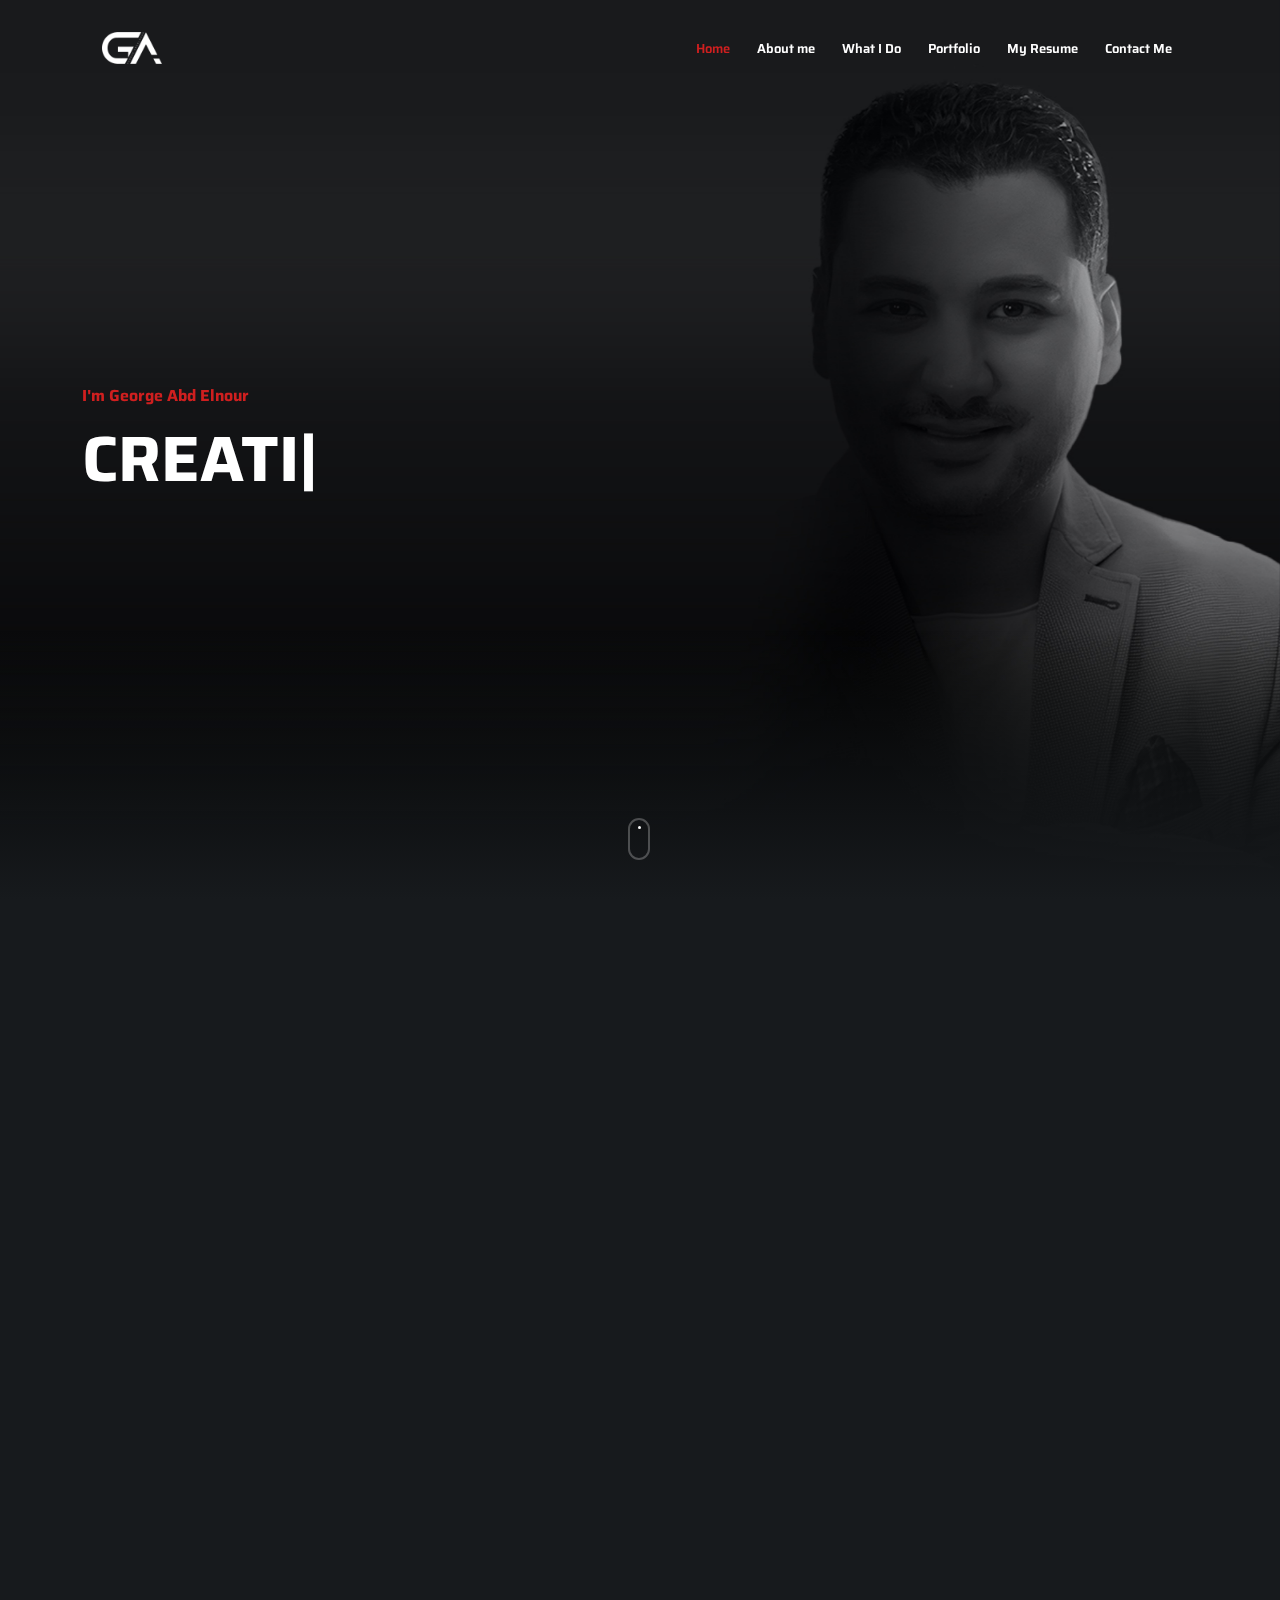
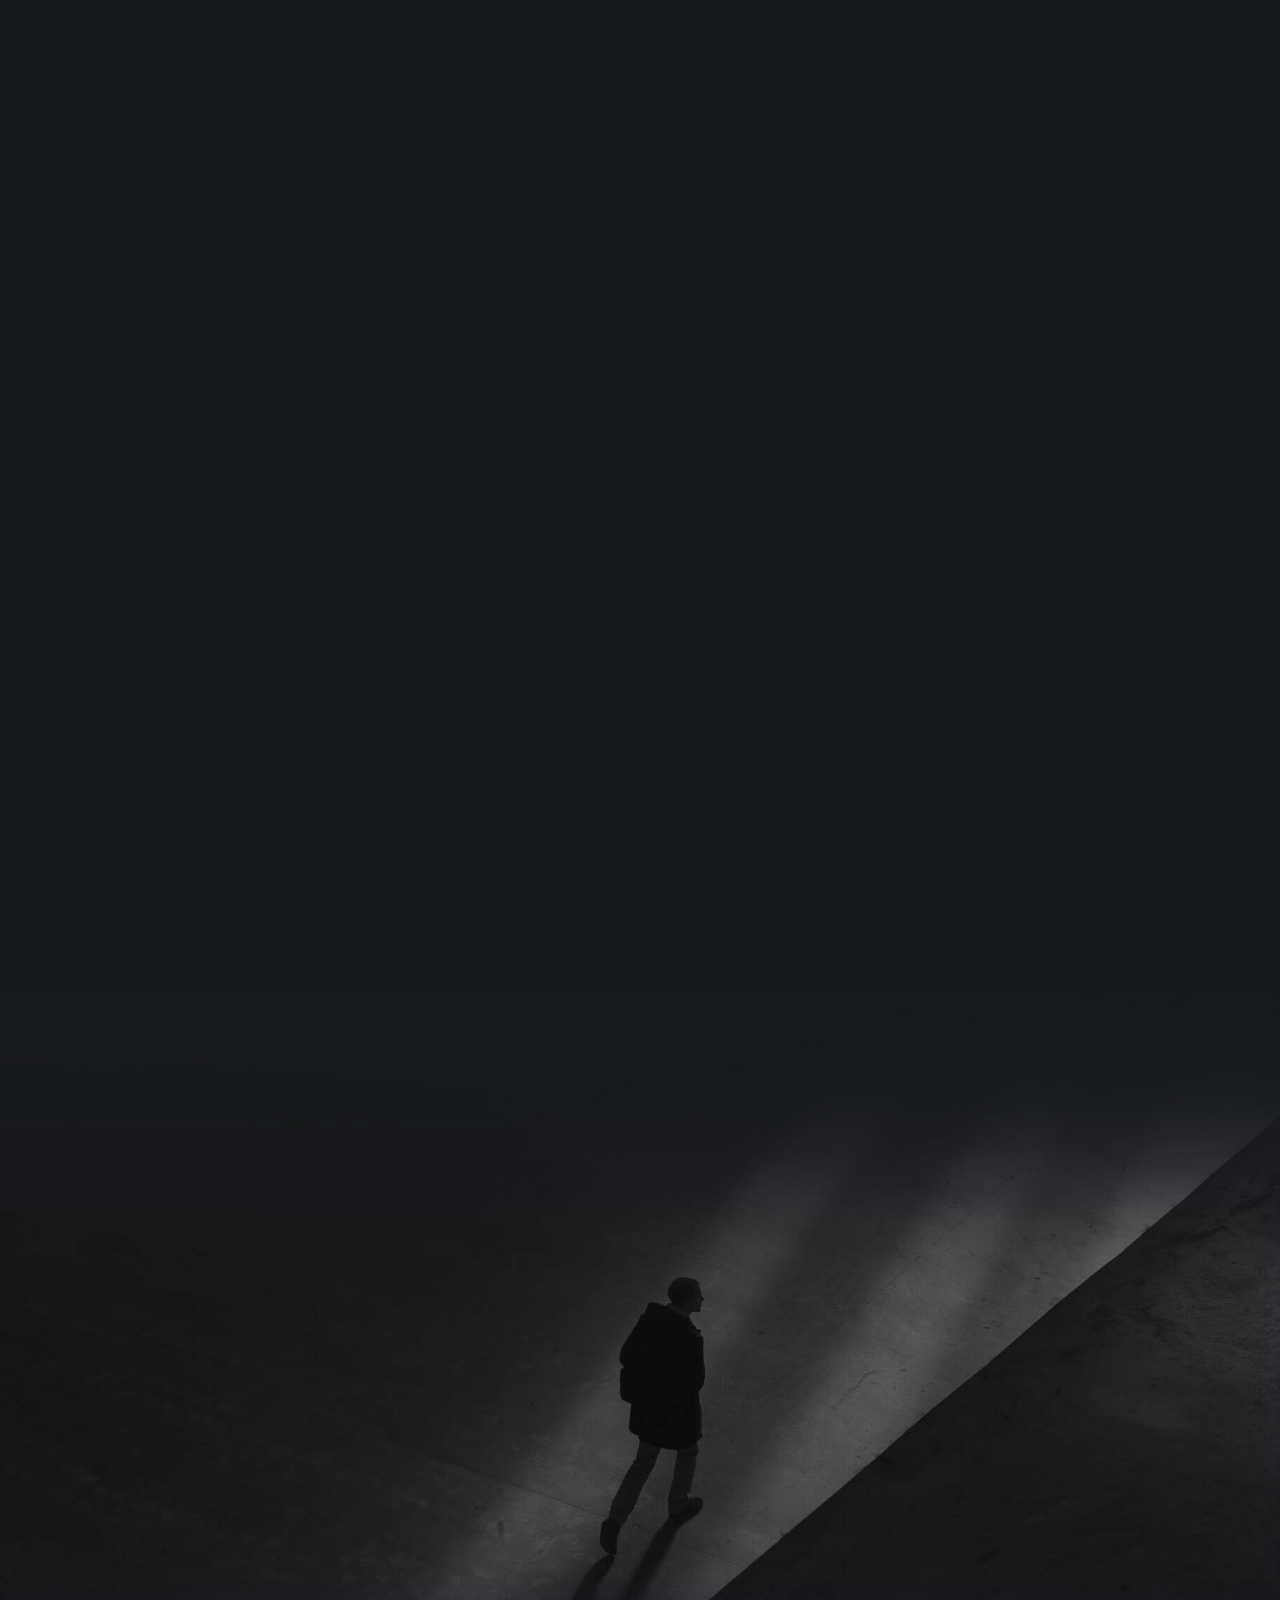
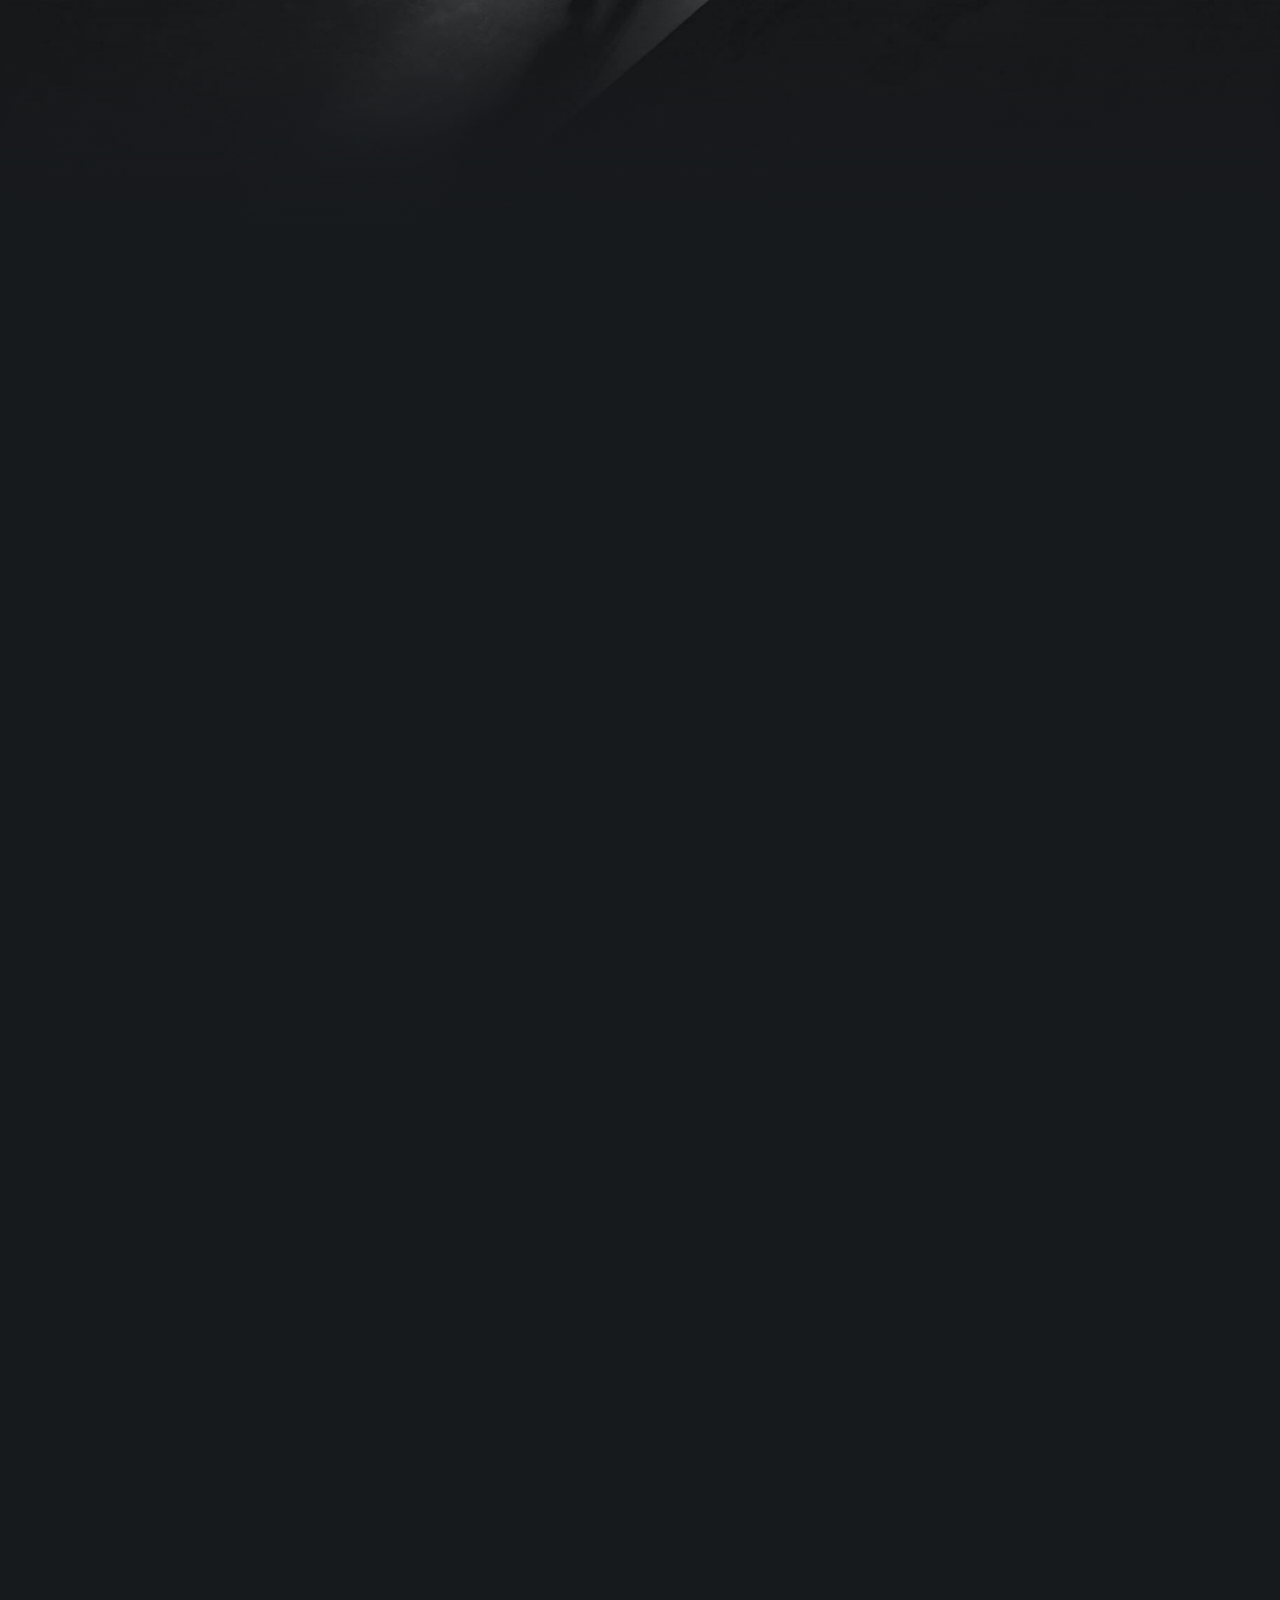
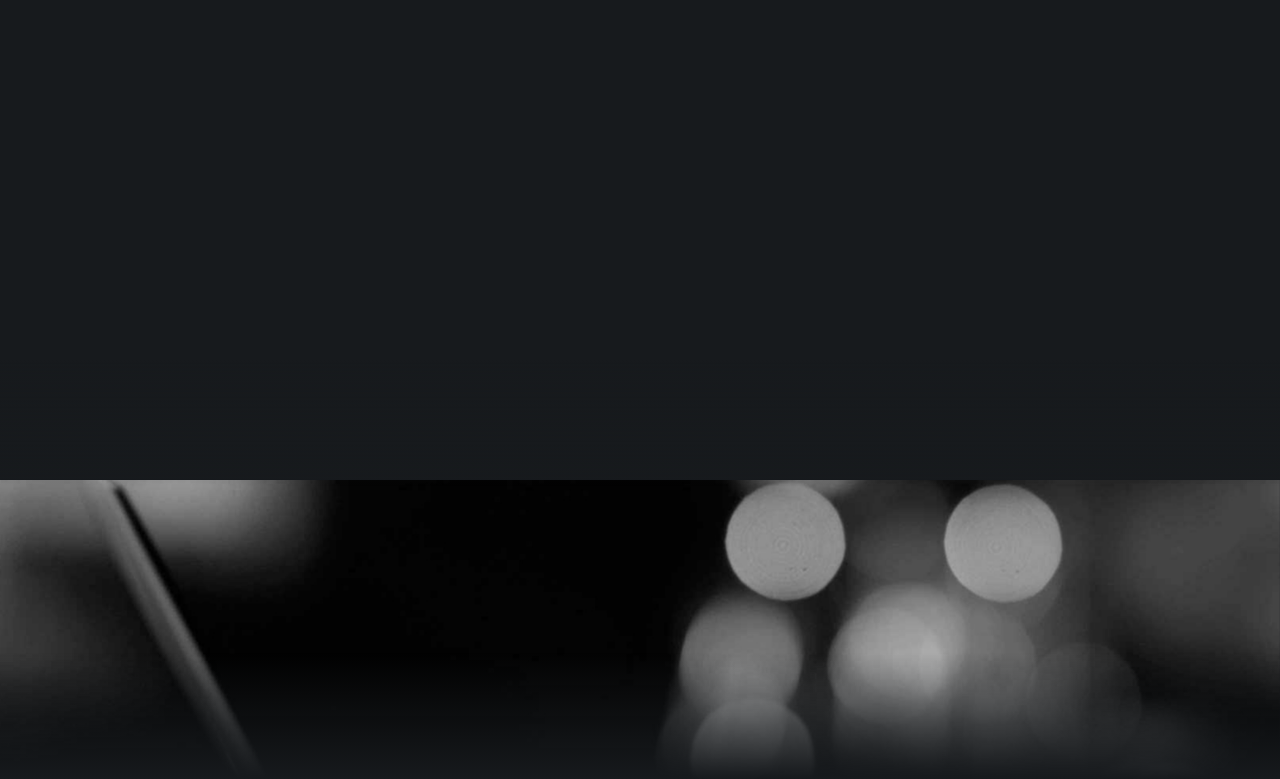
==== commit 17825720: "pdf update" ====
--- a/index.html
+++ b/index.html
@@ -50,7 +50,7 @@
                                     <li><a href="#section-services">What I Do<span></span></a></li>
                                     <li><a href="#section-portfolio">Portfolio<span></span></a></li>
                                     <li><a href="#section-resume">My Resume<span></span></a></li>
-                                    <li><a href="#section-blog">Blog<span></span></a></li>
+                                    <!-- <li><a href="#section-blog">Blog<span></span></a></li> -->
                                     <li><a href="#section-contact">Contact Me<span></span></a></li>
                                 </ul>
                                 <div class="menu_side_area">
@@ -132,7 +132,7 @@
                             <div class="space-border"></div>
                         </div>
                         <div class="col-md-8 offset-md-2 text-center wow fadeInUp">
-                            <p> -	I can Make color separation , Printing Montage , Mockups , T-shirts,Magazines,Books and Mobile Apps UI<br>
+                            <p class="text-lo"> -	I can Make color separation , Printing Montage , Mockups , T-shirts,Magazines,Books and Mobile Apps UI<br>
                                 -	Designs all Marketing Tools  
                                  ( Bussiness Cards , Posters , Brochures  , Catalogues , Logos , Print Ads
                                 Social Media Posts ,FB Cover and  FB Posts )<br>
@@ -302,7 +302,7 @@
                 </div>
                 <div class="de-gradient-edge-bottom"></div>
             </section>
-            <!-- <section id="section-services" class="no-bottom">
+            <section id="section-services" class="no-bottom">
                 <div class="container relative">
                     <div class="row">
                         <div class="col-md-12 text-center wow fadeInUp">
@@ -316,7 +316,7 @@
                                     <div class="d-inner">
                                         <i class="icon_genius id-color"></i>
                                         <div class="text">
-                                            <h3>Branding</h3>
+                                            <h3>Logo Design</h3>
                                             Ex velit cupidatat magna voluptate deserunt quis et dolor adipisicing elit culpa ad exercitation proident irure deserunt irure.
                                         </div>
                                     </div>
@@ -327,7 +327,7 @@
                                     <div class="d-inner">
                                         <i class="icon_tools id-color"></i>
                                         <div class="text">
-                                            <h3>Development</h3>
+                                            <h3>Printing Material</h3>
                                             Ex velit cupidatat magna voluptate deserunt quis et dolor adipisicing elit culpa ad exercitation proident irure deserunt irure.
                                         </div>
                                     </div>
@@ -338,16 +338,51 @@
                                     <div class="d-inner">
                                         <i class="icon_camera_alt id-color"></i>
                                         <div class="text">
-                                            <h3>Photography</h3>
+                                            <h3>Social Media Kit</h3>
                                             Ex velit cupidatat magna voluptate deserunt quis et dolor adipisicing elit culpa ad exercitation proident irure deserunt irure.
                                         </div>
                                     </div>
                                 </div>
                             </div>
                         </div>
-                    </div>
-                </div>
-            </section> -->
+                        <div class="row g-0">
+                            <div class="col-lg-4 wow fadeIn" data-wow-delay=".2s">
+                                <div class="de_3d-box">
+                                    <div class="d-inner">
+                                        <i class="icon_genius id-color"></i>
+                                        <div class="text">
+                                            <h3>Outdoor ADs</h3>
+                                            Ex velit cupidatat magna voluptate deserunt quis et dolor adipisicing elit culpa ad exercitation proident irure deserunt irure.
+                                        </div>
+                                    </div>
+                                </div>
+                            </div>
+                            <div class="col-lg-4 wow fadeIn" data-wow-delay=".4s">
+                                <div class="de_3d-box">
+                                    <div class="d-inner">
+                                        <i class="icon_mobile id-color"></i>
+                                        <div class="text">
+                                            <h3>Ui Mobile Applicationt</h3>
+                                            Ex velit cupidatat magna voluptate deserunt quis et dolor adipisicing elit culpa ad exercitation proident irure deserunt irure.
+                                        </div>
+                                    </div>
+                                </div>
+                            </div>
+                            <div class="col-lg-4 wow fadeIn" data-wow-delay=".6s">
+                                <div class="de_3d-box">
+                                    <div class="d-inner">
+                                        <i class="icon_camera_alt id-color"></i>
+                                        <div class="text">
+                                            <h3>Video Editor</h3>
+                                            Ex velit cupidatat magna voluptate deserunt quis et dolor adipisicing elit culpa ad exercitation proident irure deserunt irure.
+                                        </div>
+                                    </div>
+                                </div>
+                            </div>
+                        </div>
+                    </div>
+                </div>
+            </section>
             <section id="section-portfolio" class="no-bottom">
                 <div class="container relative">
                     <div class="row">
@@ -507,7 +542,7 @@
             </section>
             <section id="section-fun-facts" aria-label="section" class="jarallax">
                 <div class="de-gradient-edge-top"></div>
-                <img src="images/background/3.jpg" class="jarallax-img" alt="">
+                <!-- <img src="images/background/3.jpg" class="jarallax-img" alt=""> -->
                 <div class="container">
                         <div class="row">
                             <div class="col-md-4 wow fadeIn" data-wow-delay=".25s">
--- a/css/style.css
+++ b/css/style.css
@@ -18087,6 +18087,9 @@
         top: -21px;
     }
 }
+#section-about .container .text-lo{
+    text-align: justify !important;
+}
 
 /*
 #purchase-now, #selector, #back-to-top{
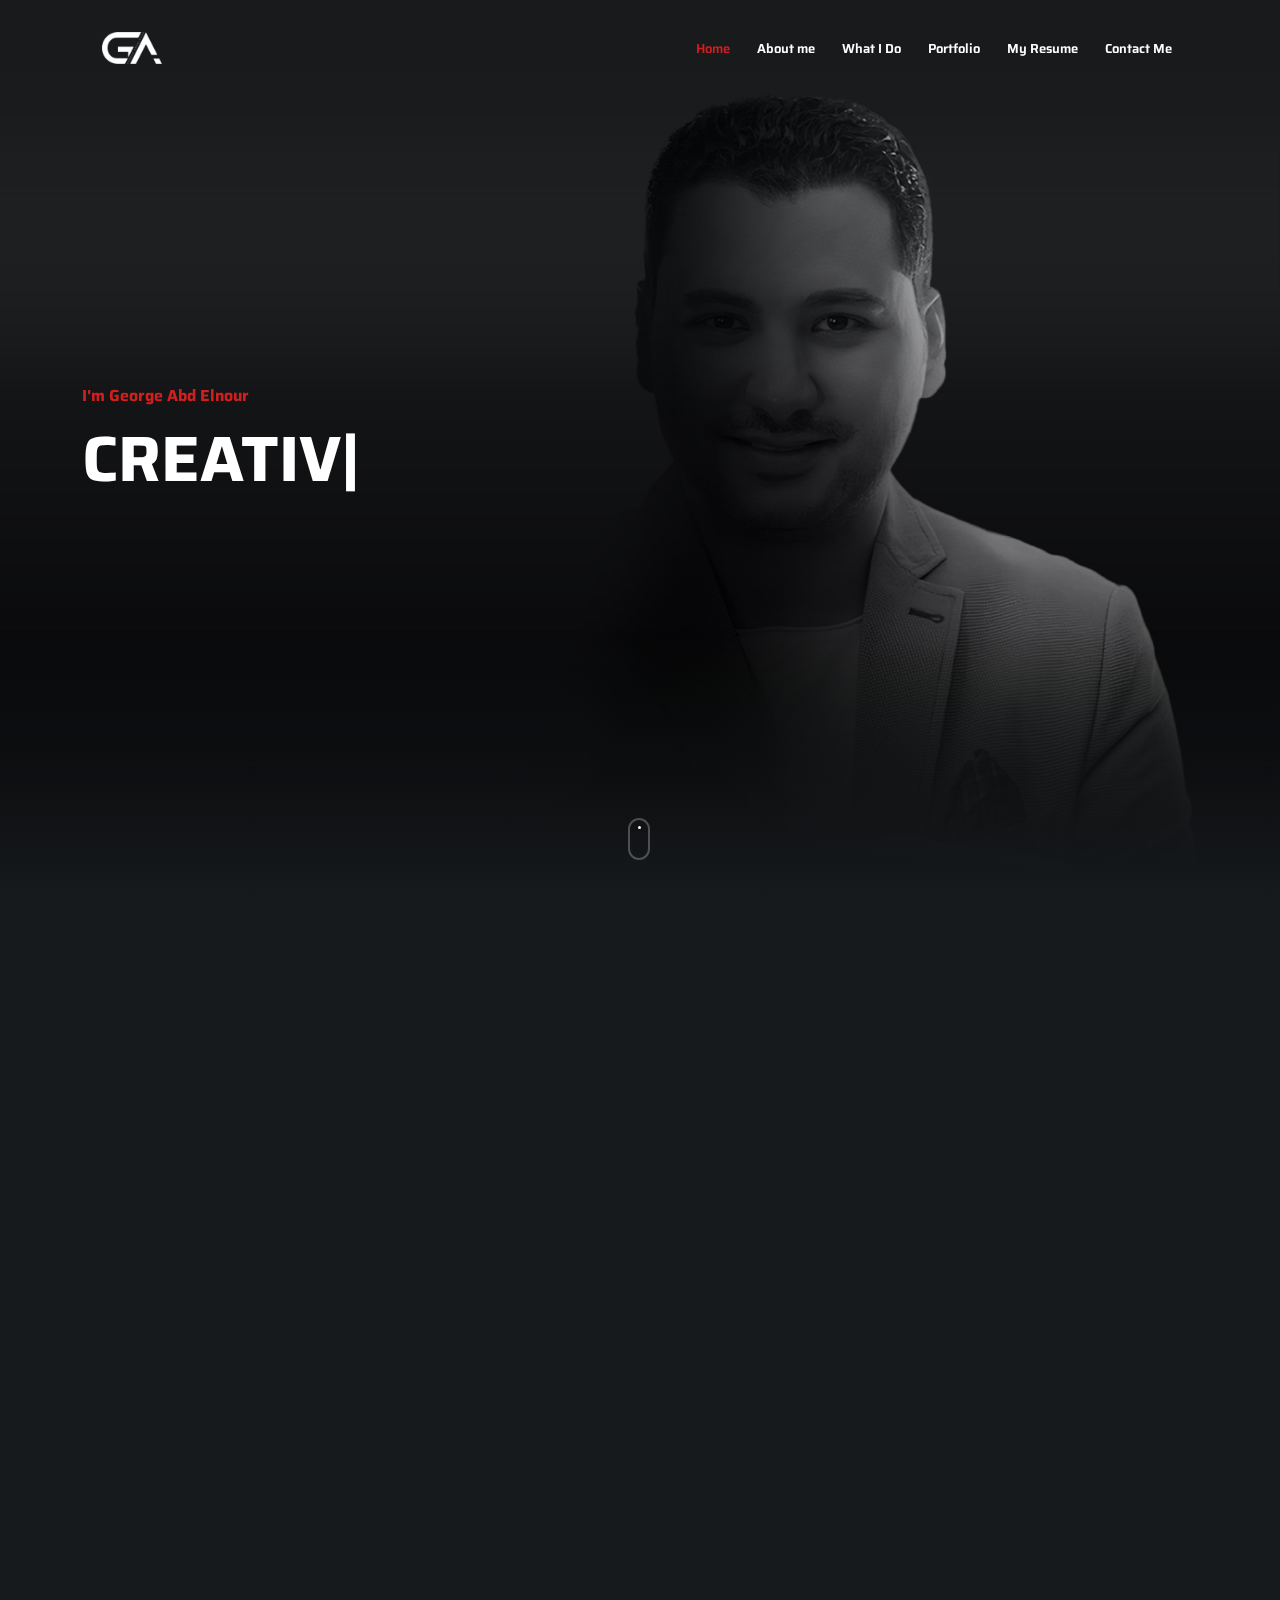
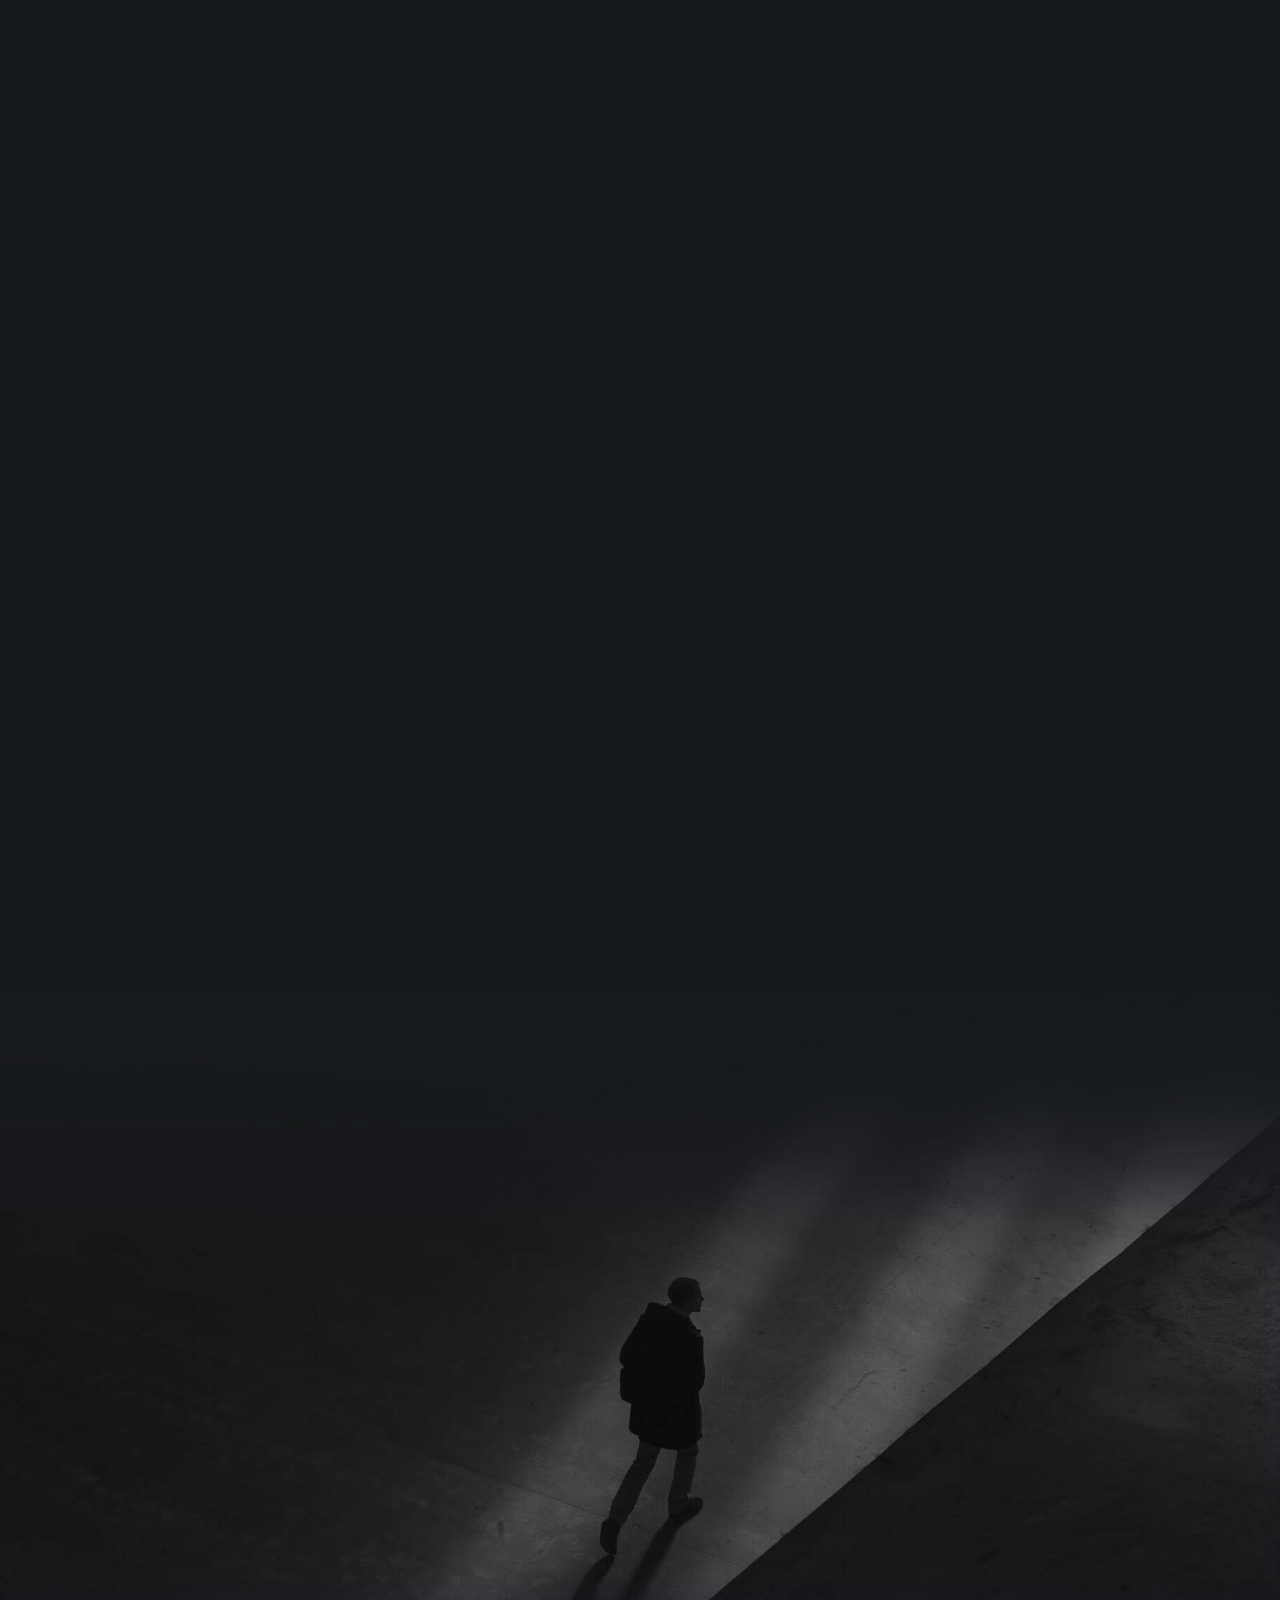
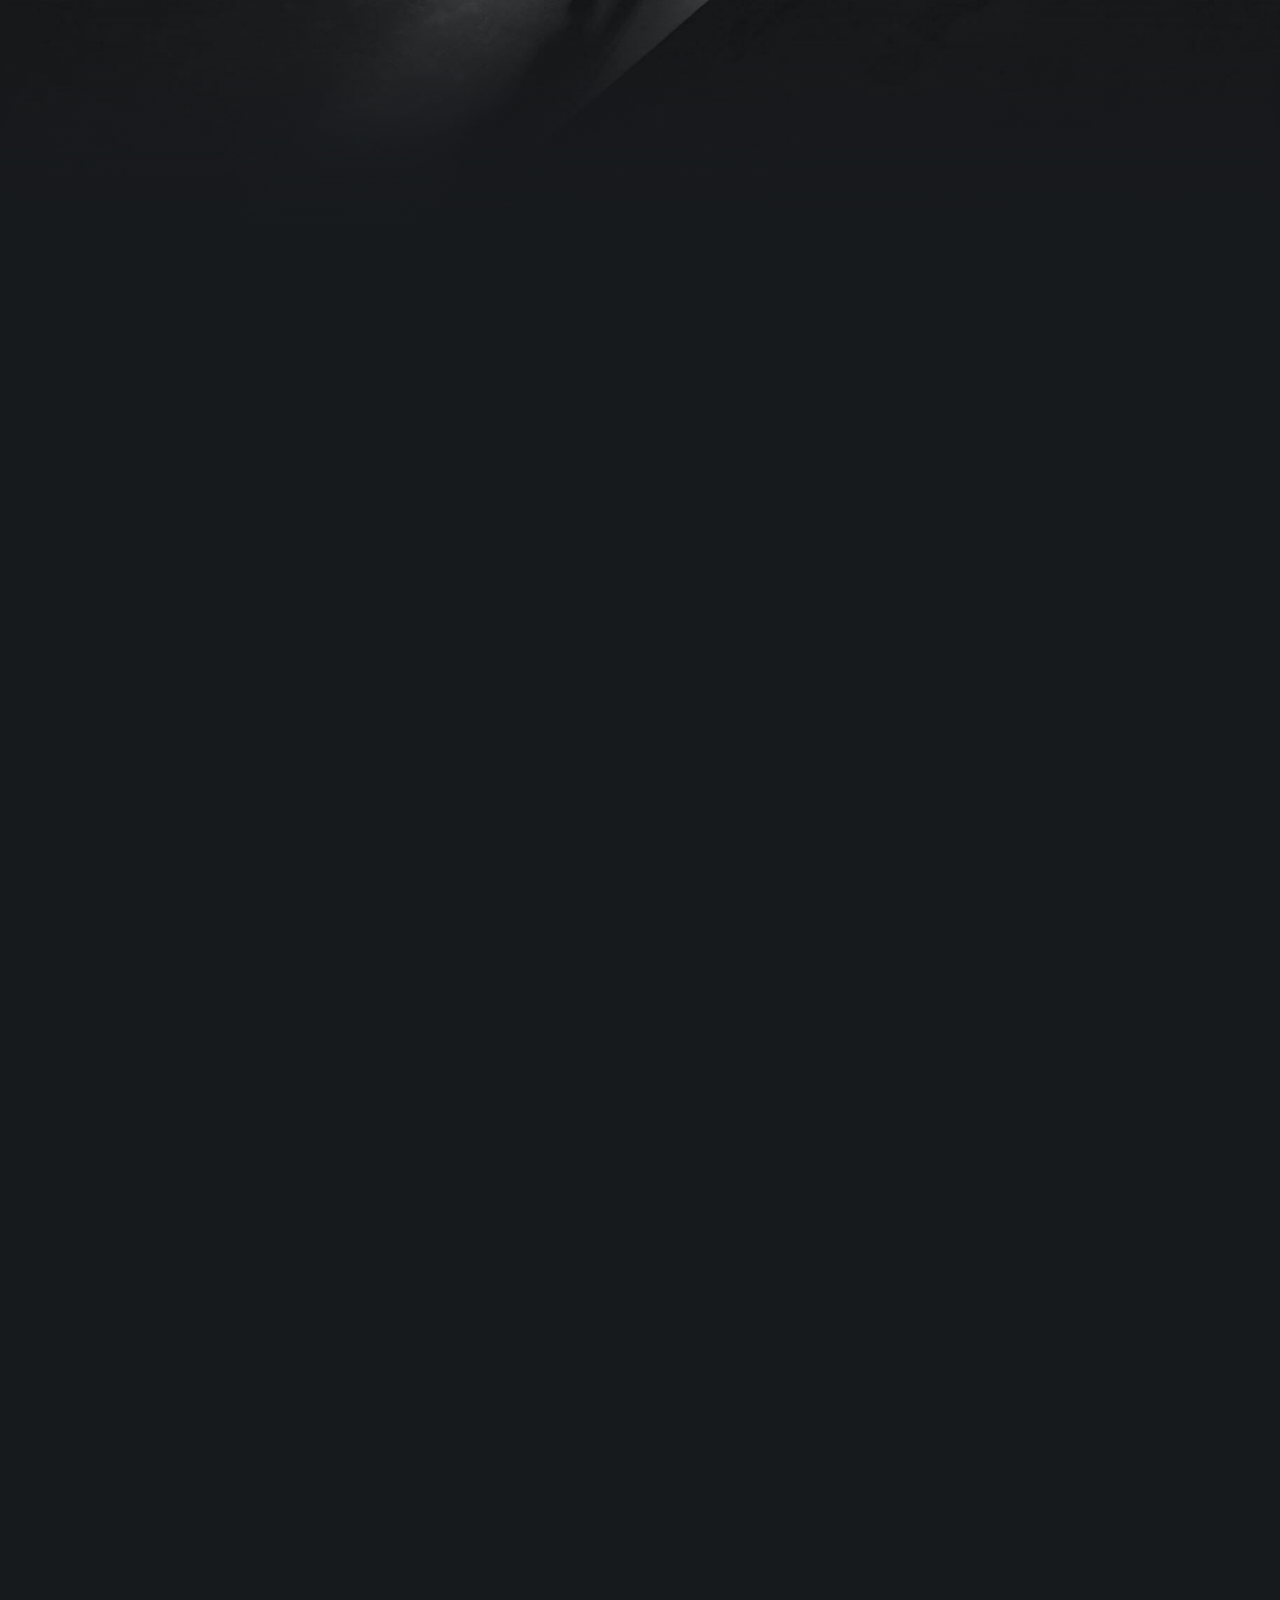
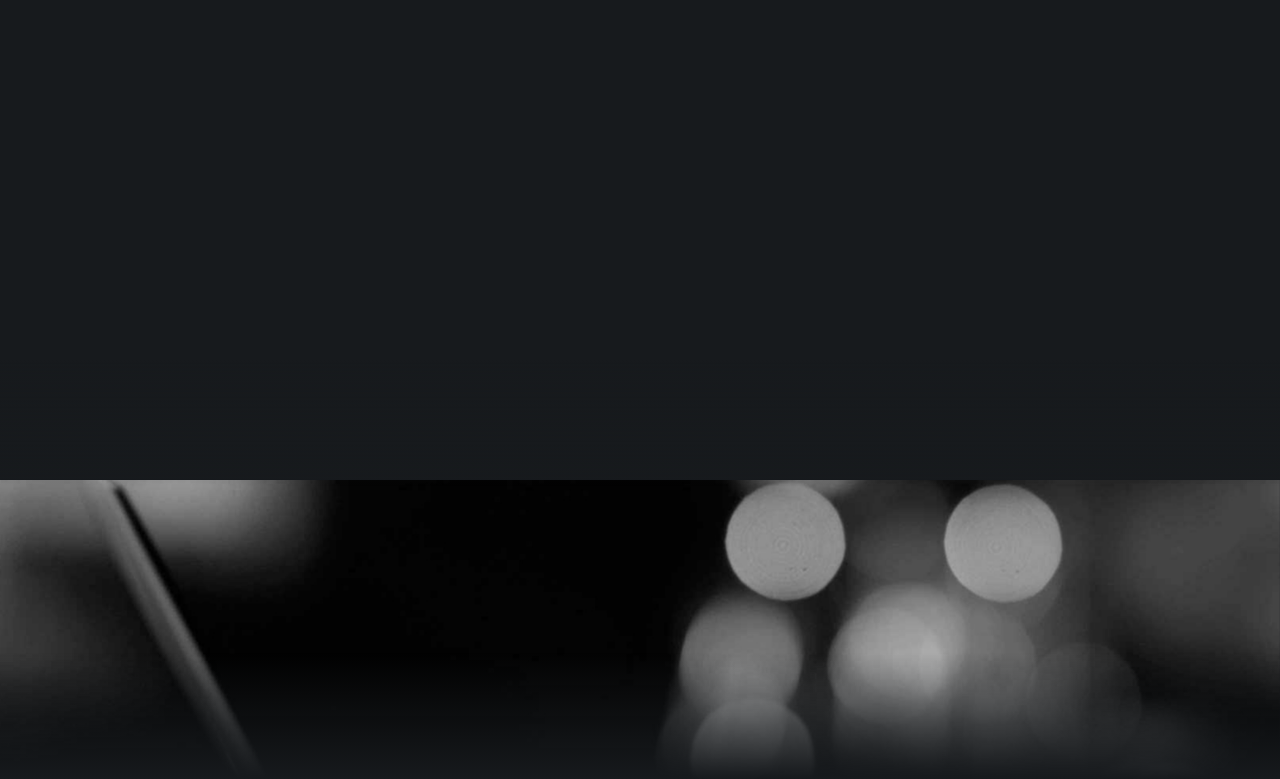
==== commit f012b628: "cover update" ====
--- a/index.html
+++ b/index.html
@@ -92,7 +92,7 @@
              <!-- load external content close -->
 
             <section aria-label="section" class="jarallax no-top no-bottom text-light">
-                <img src="images/george/George00.jpg" class="jarallax-img" alt="">
+                <img src="images/george/George0021.jpg" class="jarallax-img" alt="">
                 <div class="v-center">
                     <div class="container">
                         <div class="row align-items-center">
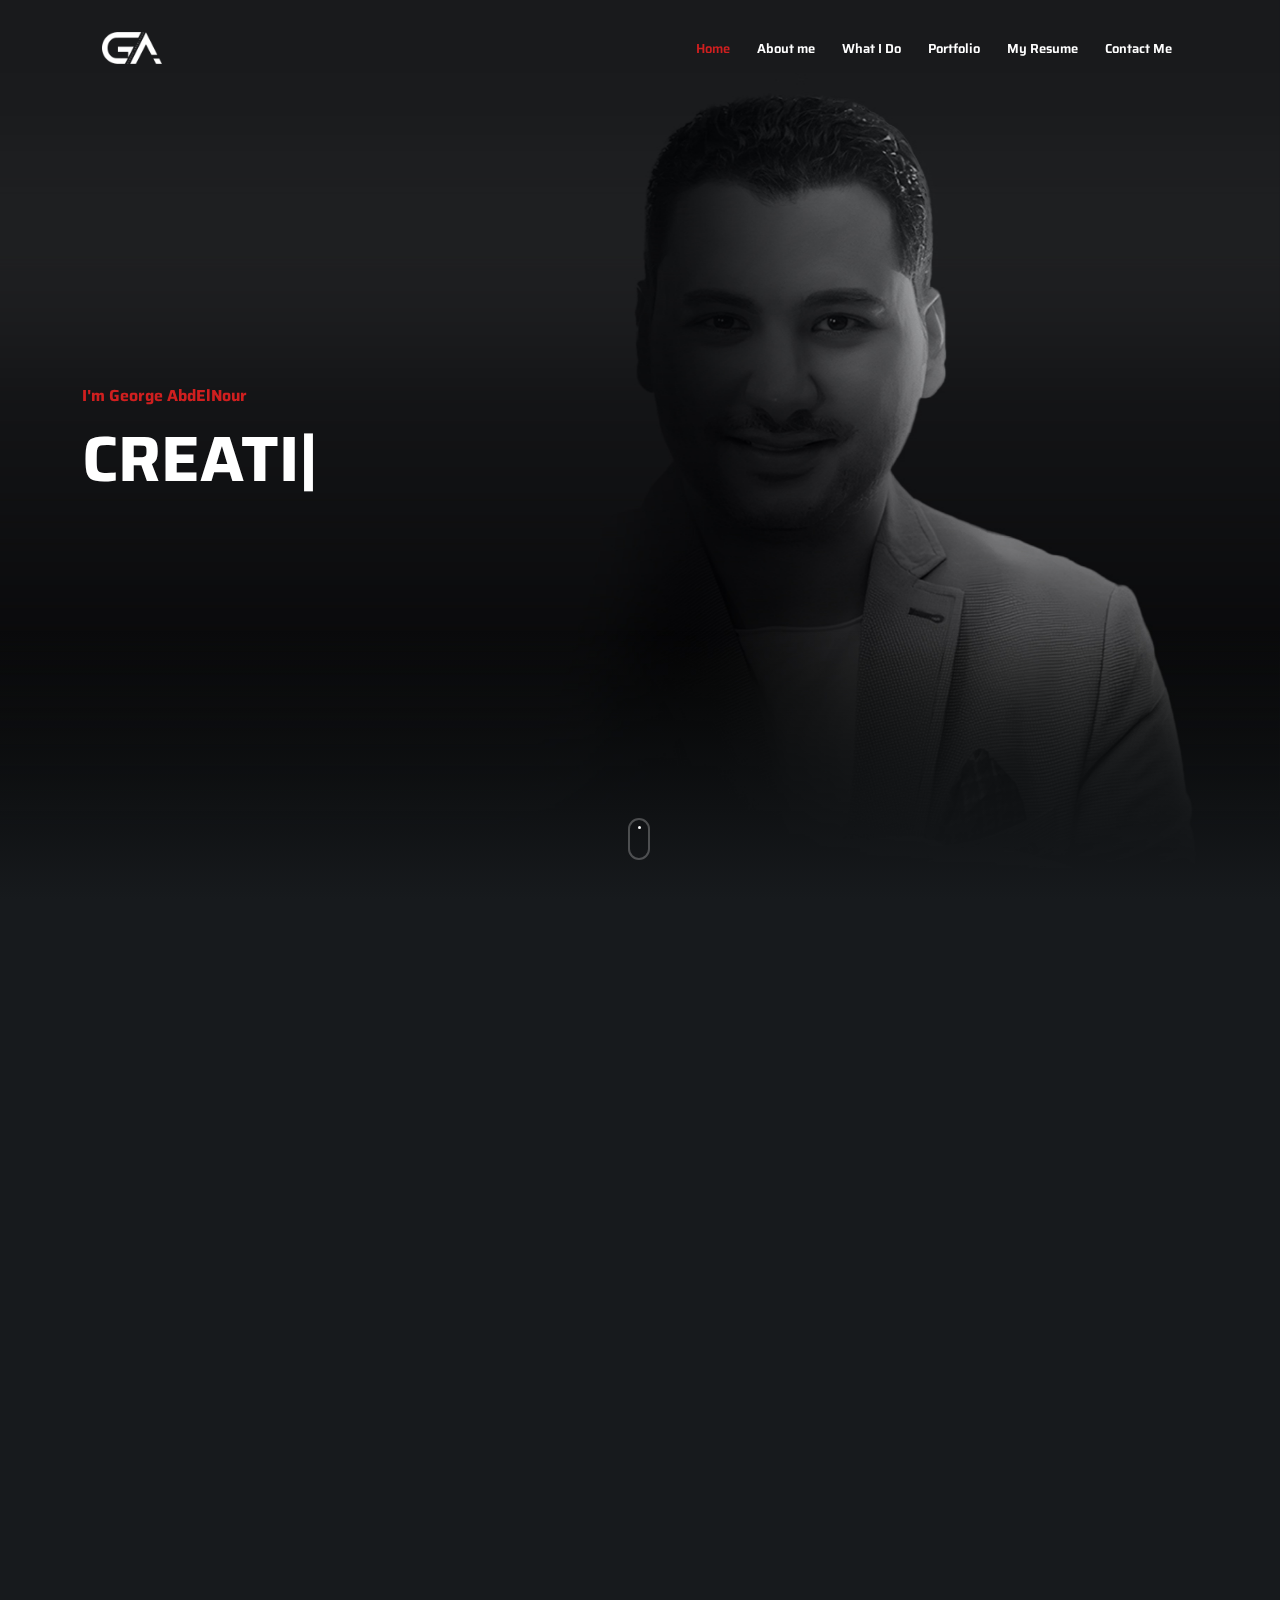
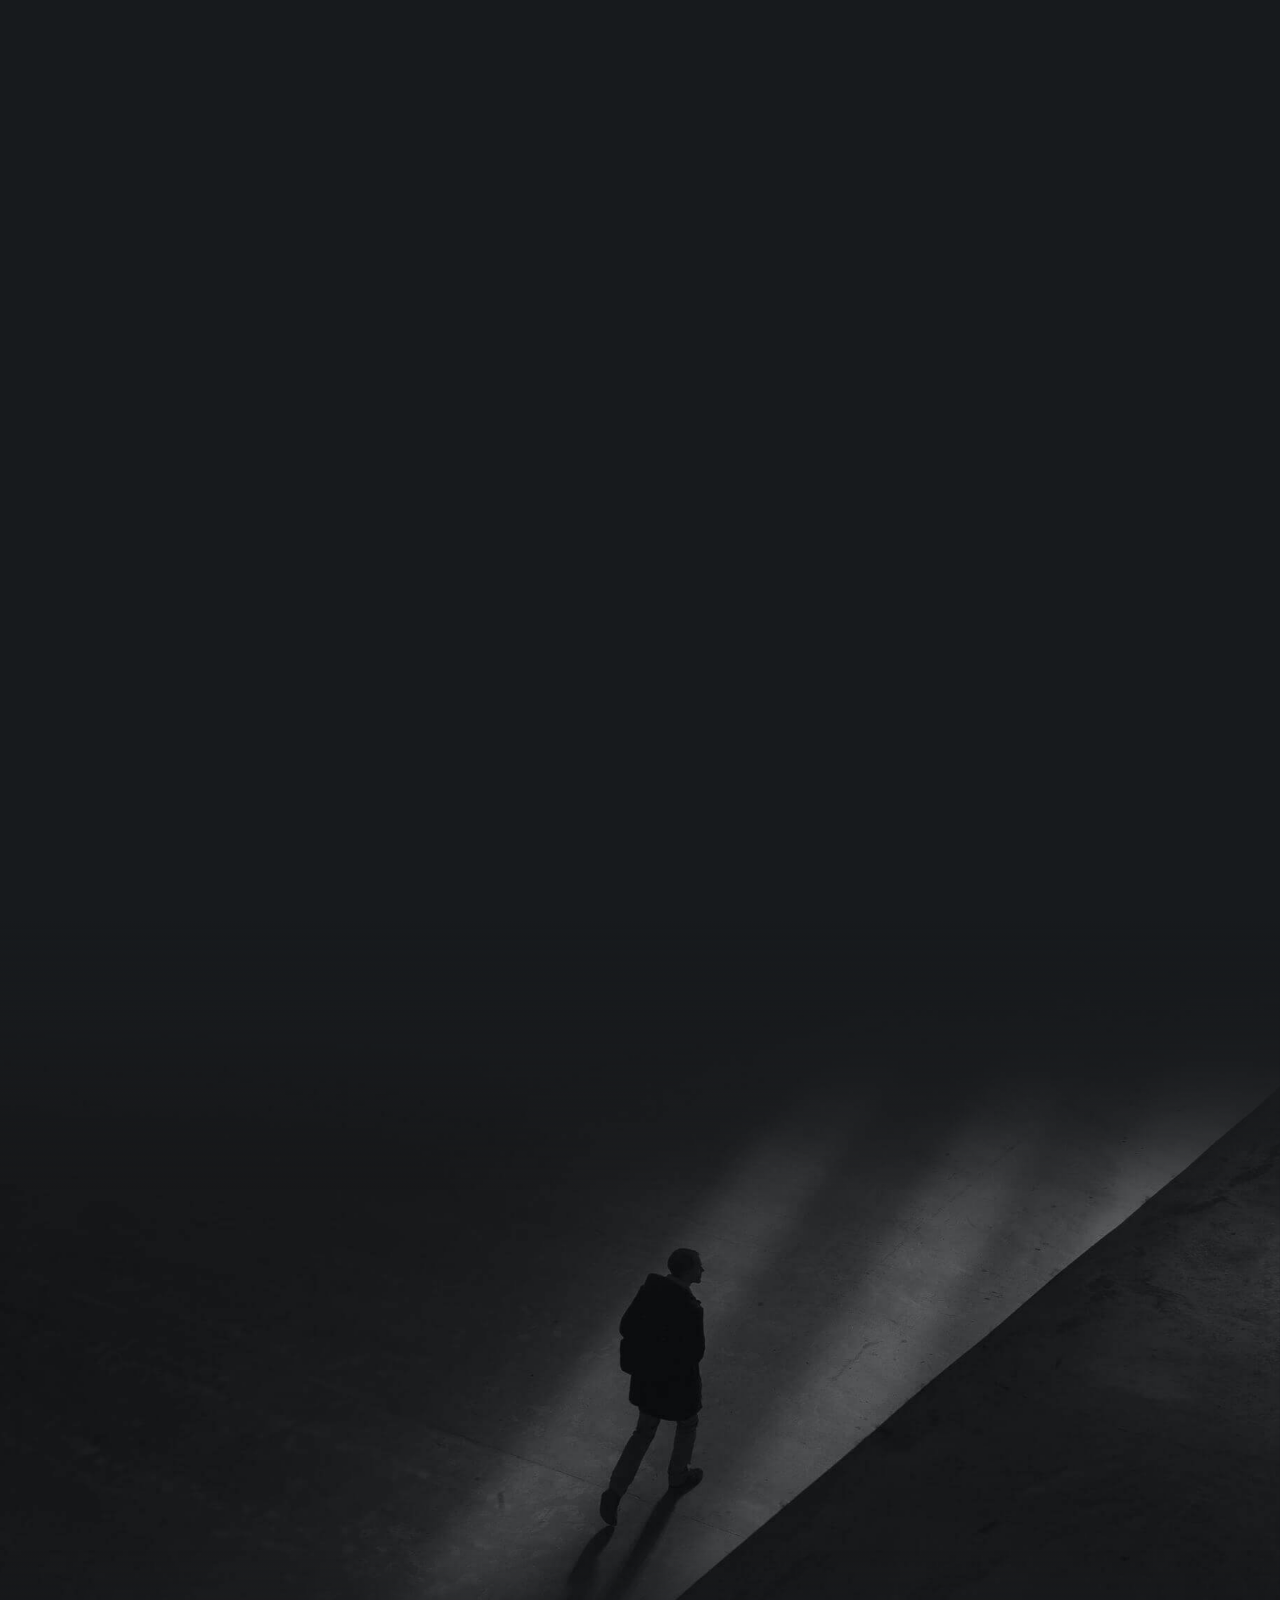
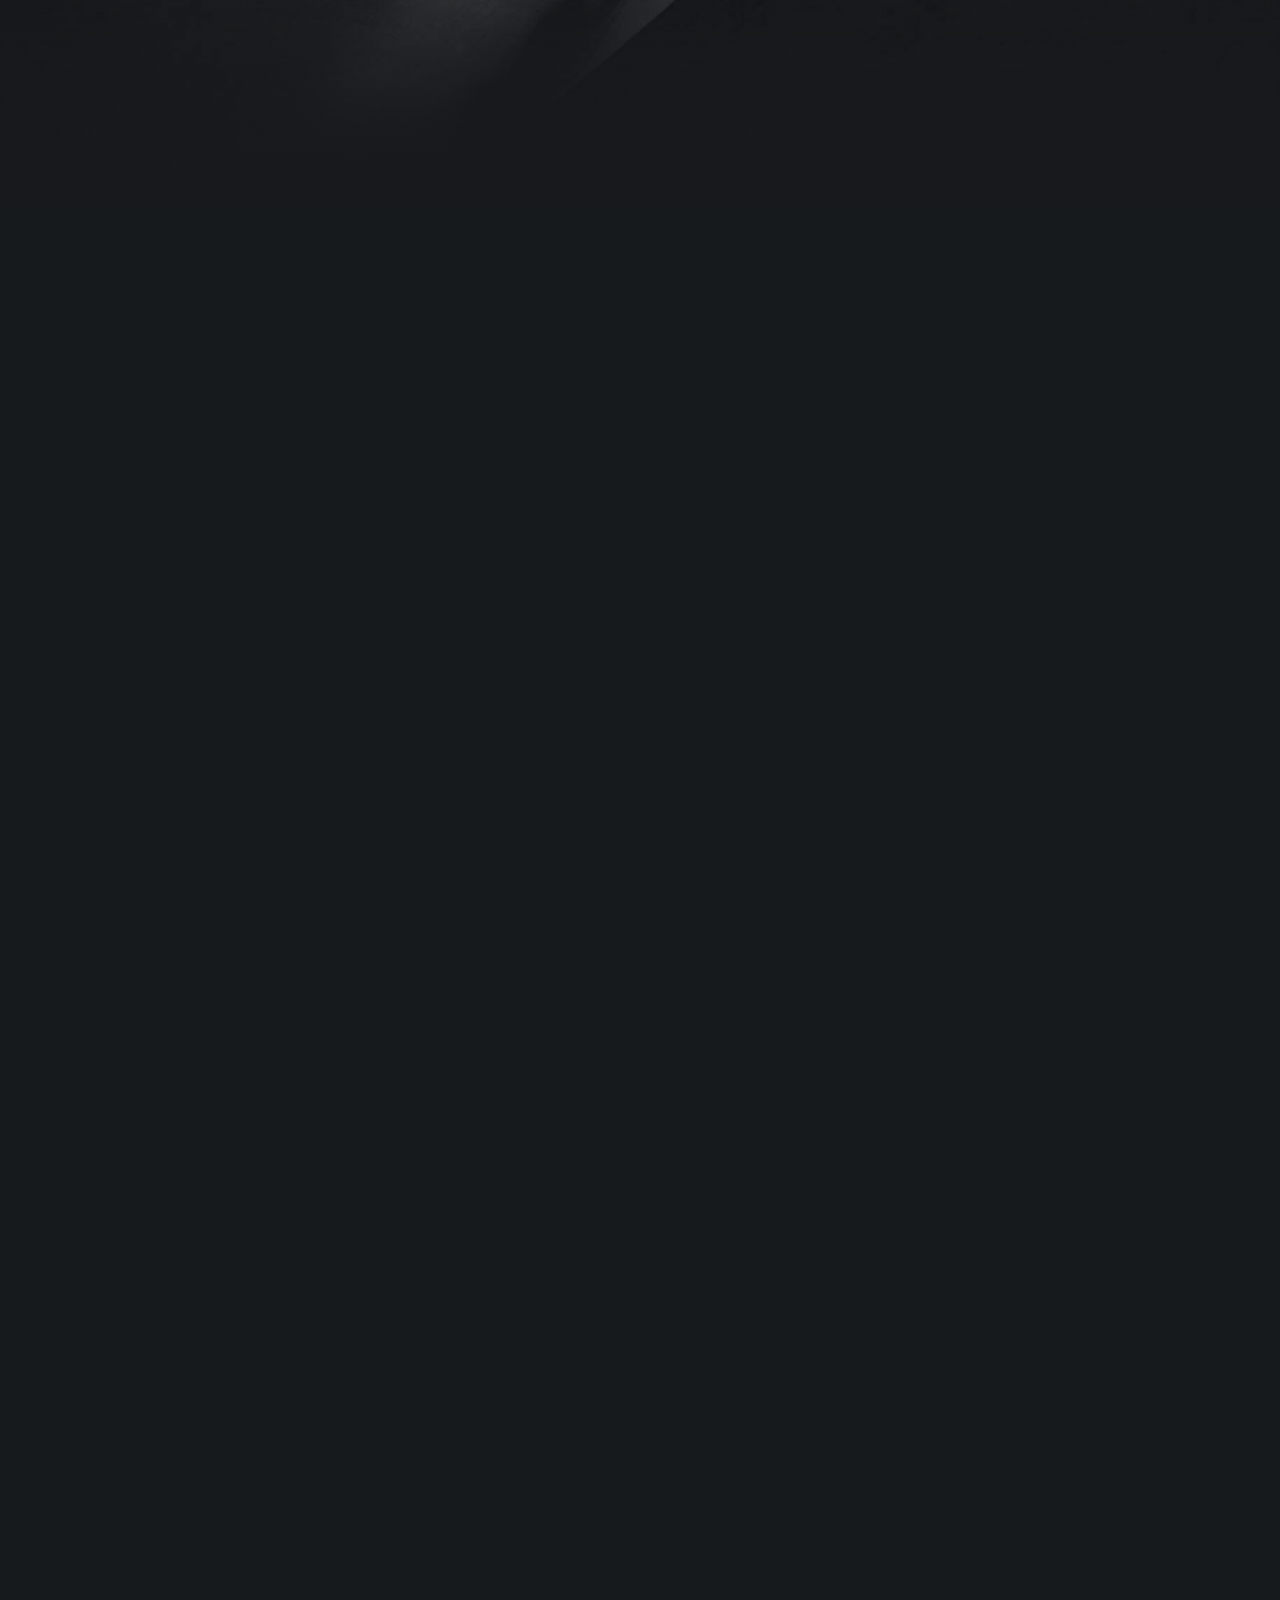
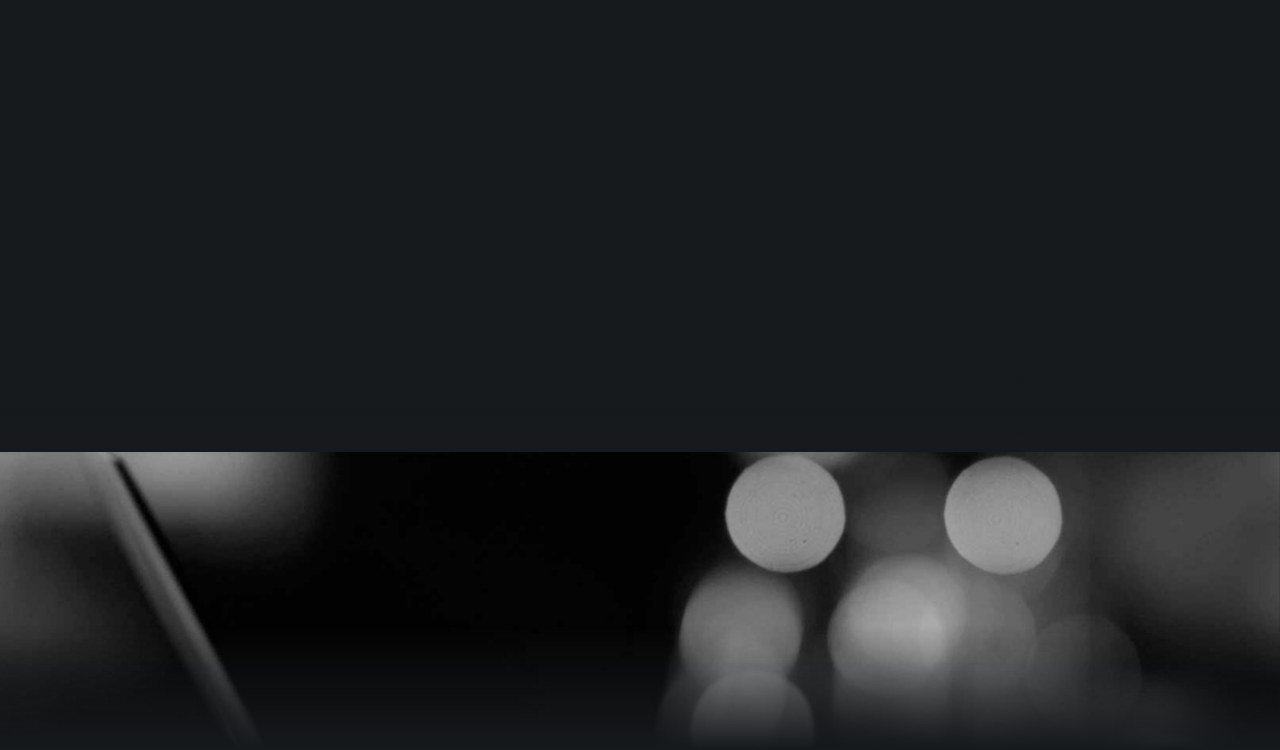
==== commit a5c05f32: "MOBILE" ====
--- a/index.html
+++ b/index.html
@@ -97,7 +97,7 @@
                     <div class="container">
                         <div class="row align-items-center">
                             <div class="col-md-12">
-                                <h6 class="wow fadeInUp" data-wow-delay=".4s"><span class="id-color">I'm George Abd Elnour</span></h6>
+                                <h6 class="wow fadeInUp" data-wow-delay=".4s"><span class="id-color">I'm George AbdElNour</span></h6>
                                 <div class="spacer-10"></div>
                                 <div class="h1_big text-white wow fadeInUp" data-wow-delay=".6s">
                                     <div class="typed-strings">
@@ -132,7 +132,7 @@
                             <div class="space-border"></div>
                         </div>
                         <div class="col-md-8 offset-md-2 text-center wow fadeInUp">
-                            <p class="text-lo"> -	I can Make color separation , Printing Montage , Mockups , T-shirts,Magazines,Books and Mobile Apps UI<br>
+                            <p class="text-lo"> -	I can Make color separation,Printing Montage,Mockups,T-shirts,Magazines,Books and Mobile Apps UI<br>
                                 -	Designs all Marketing Tools  
                                  ( Bussiness Cards , Posters , Brochures  , Catalogues , Logos , Print Ads
                                 Social Media Posts ,FB Cover and  FB Posts )<br>
--- a/css/style.css
+++ b/css/style.css
@@ -18088,7 +18088,7 @@
     }
 }
 #section-about .container .text-lo{
-    text-align: justify !important;
+    text-align: left !important;
 }
 
 /*
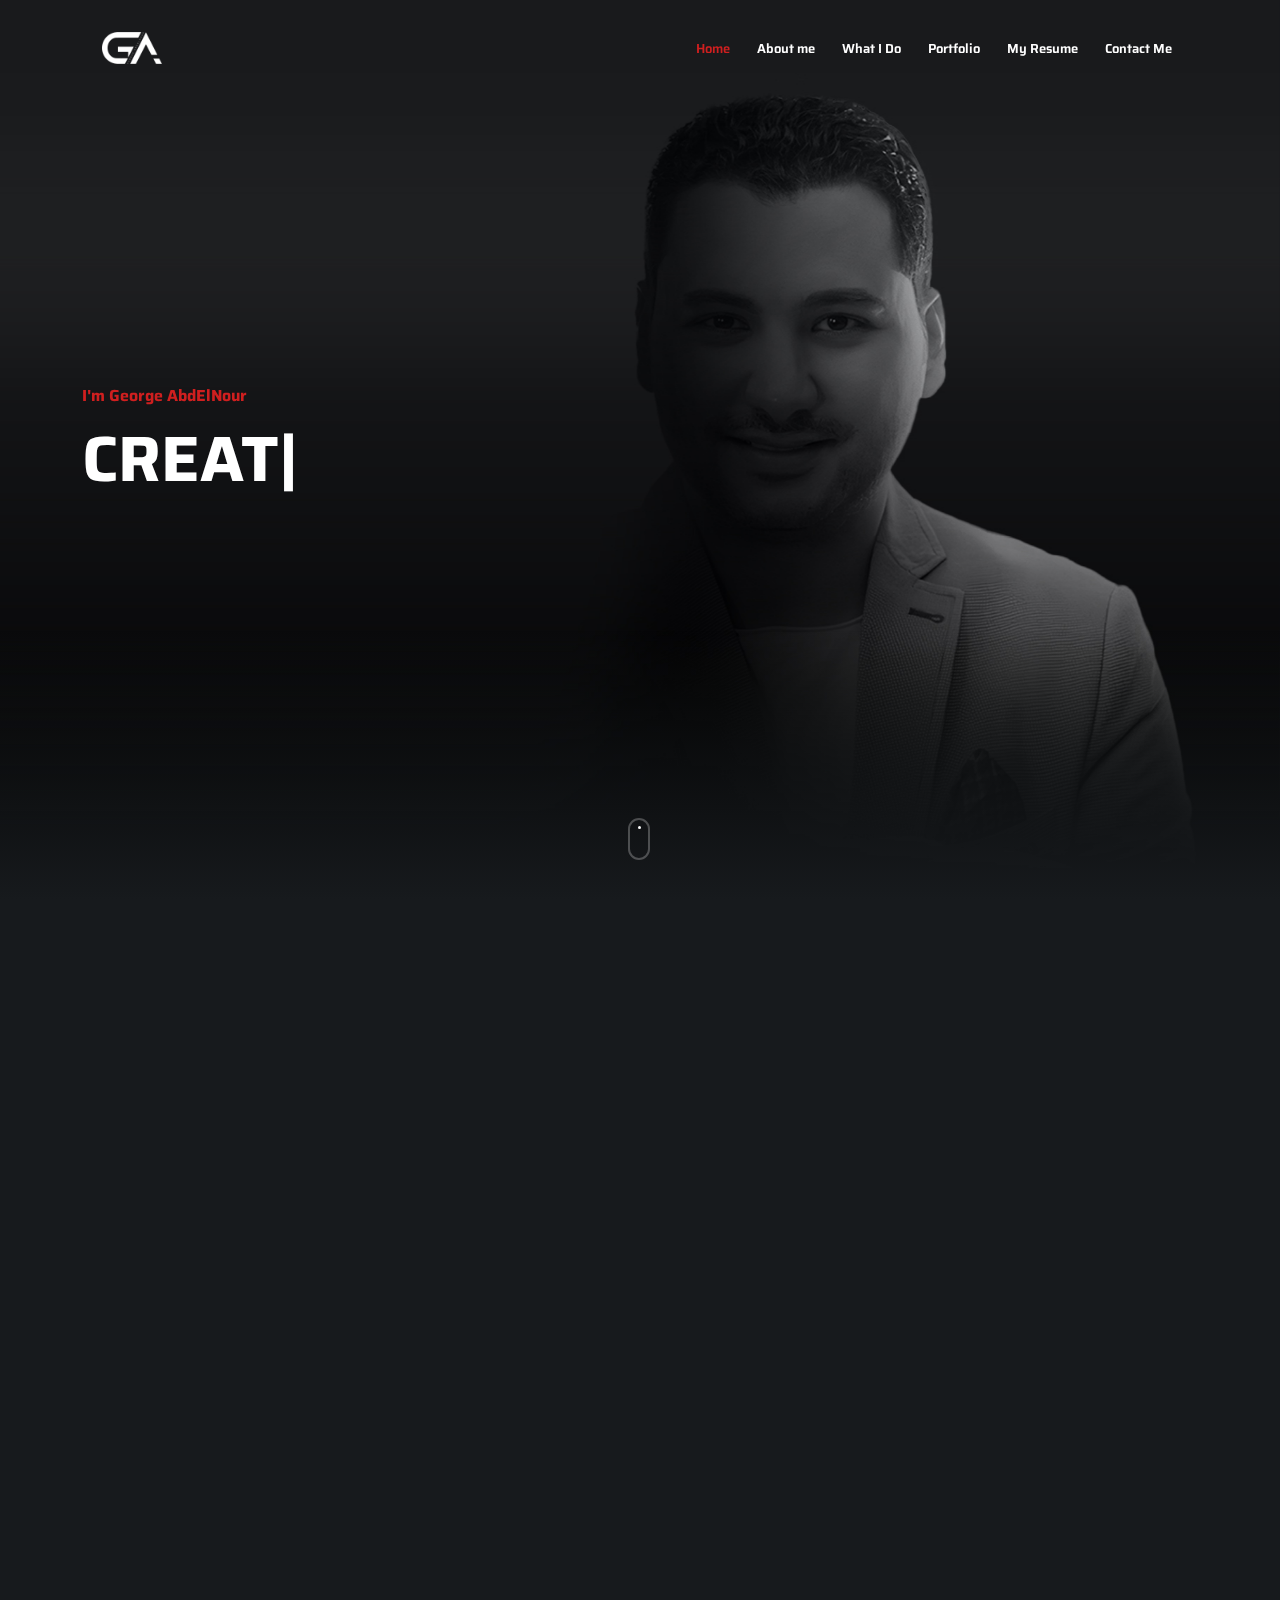
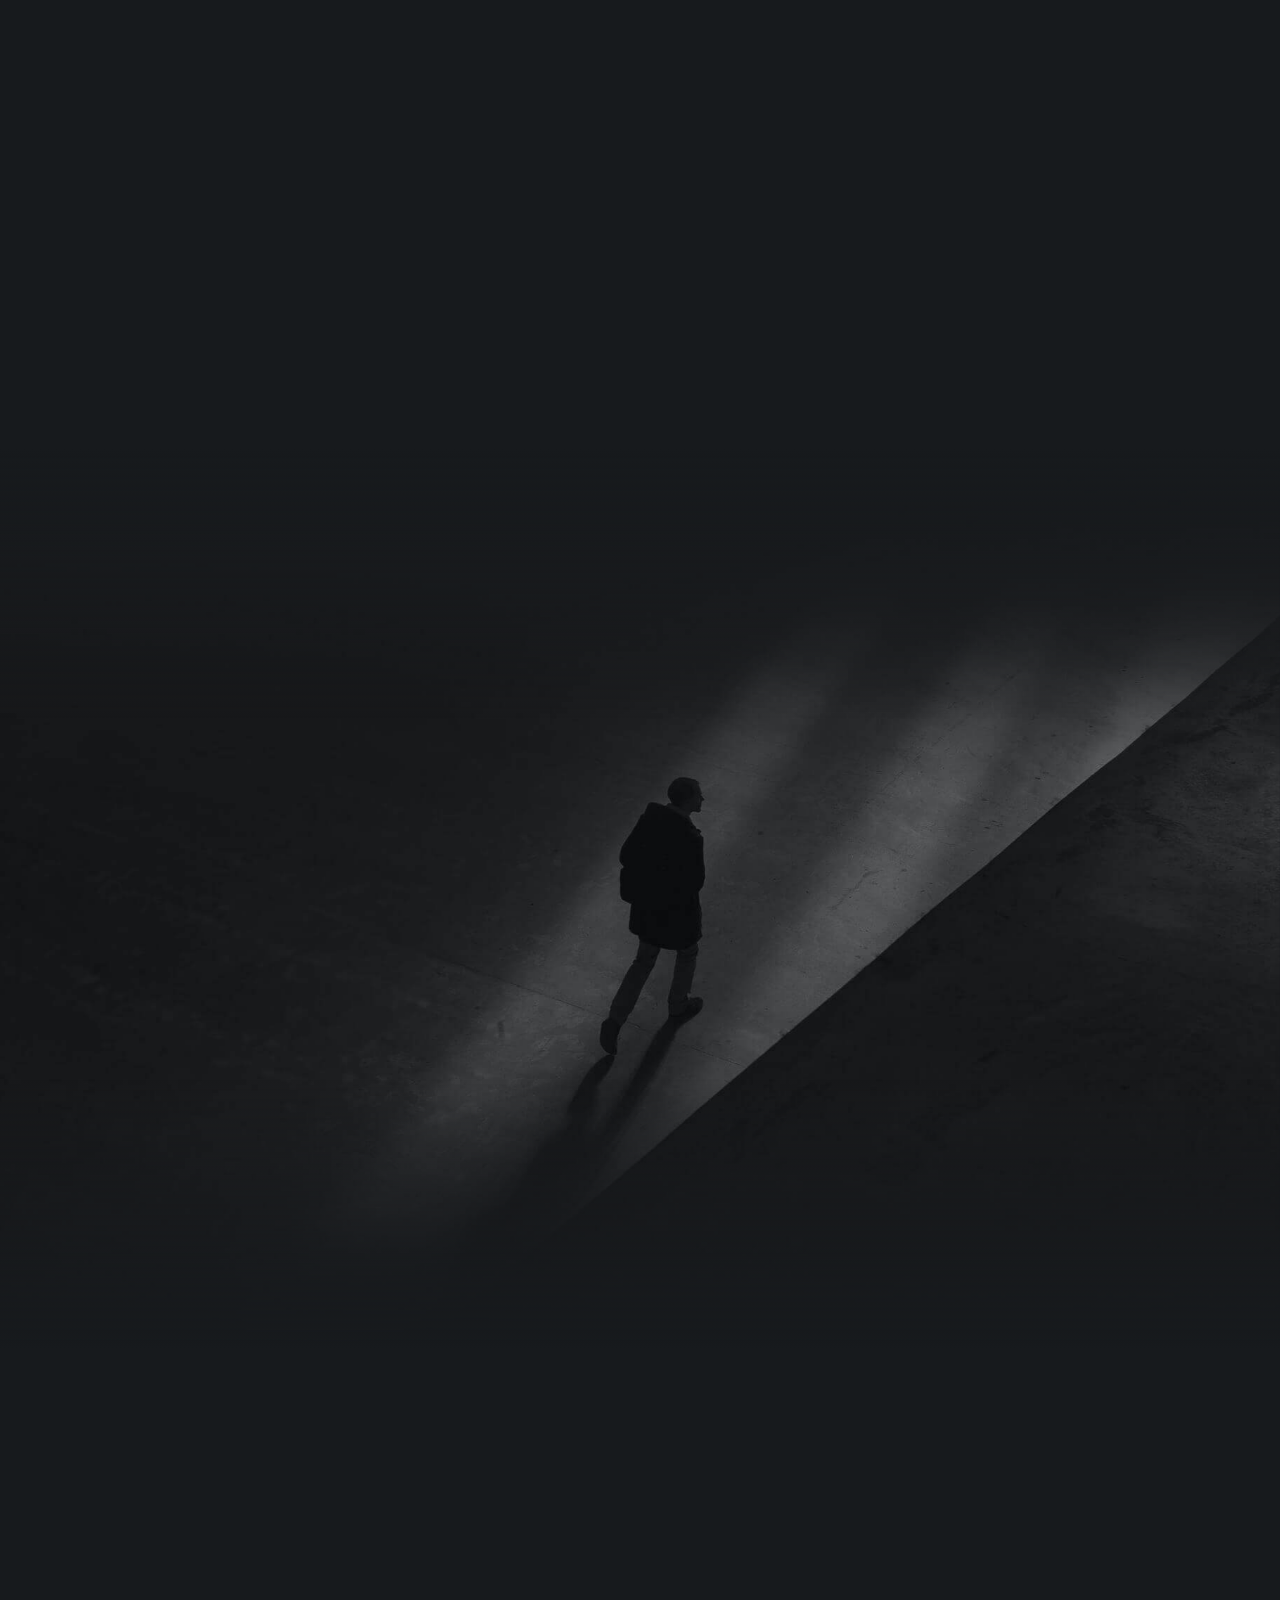
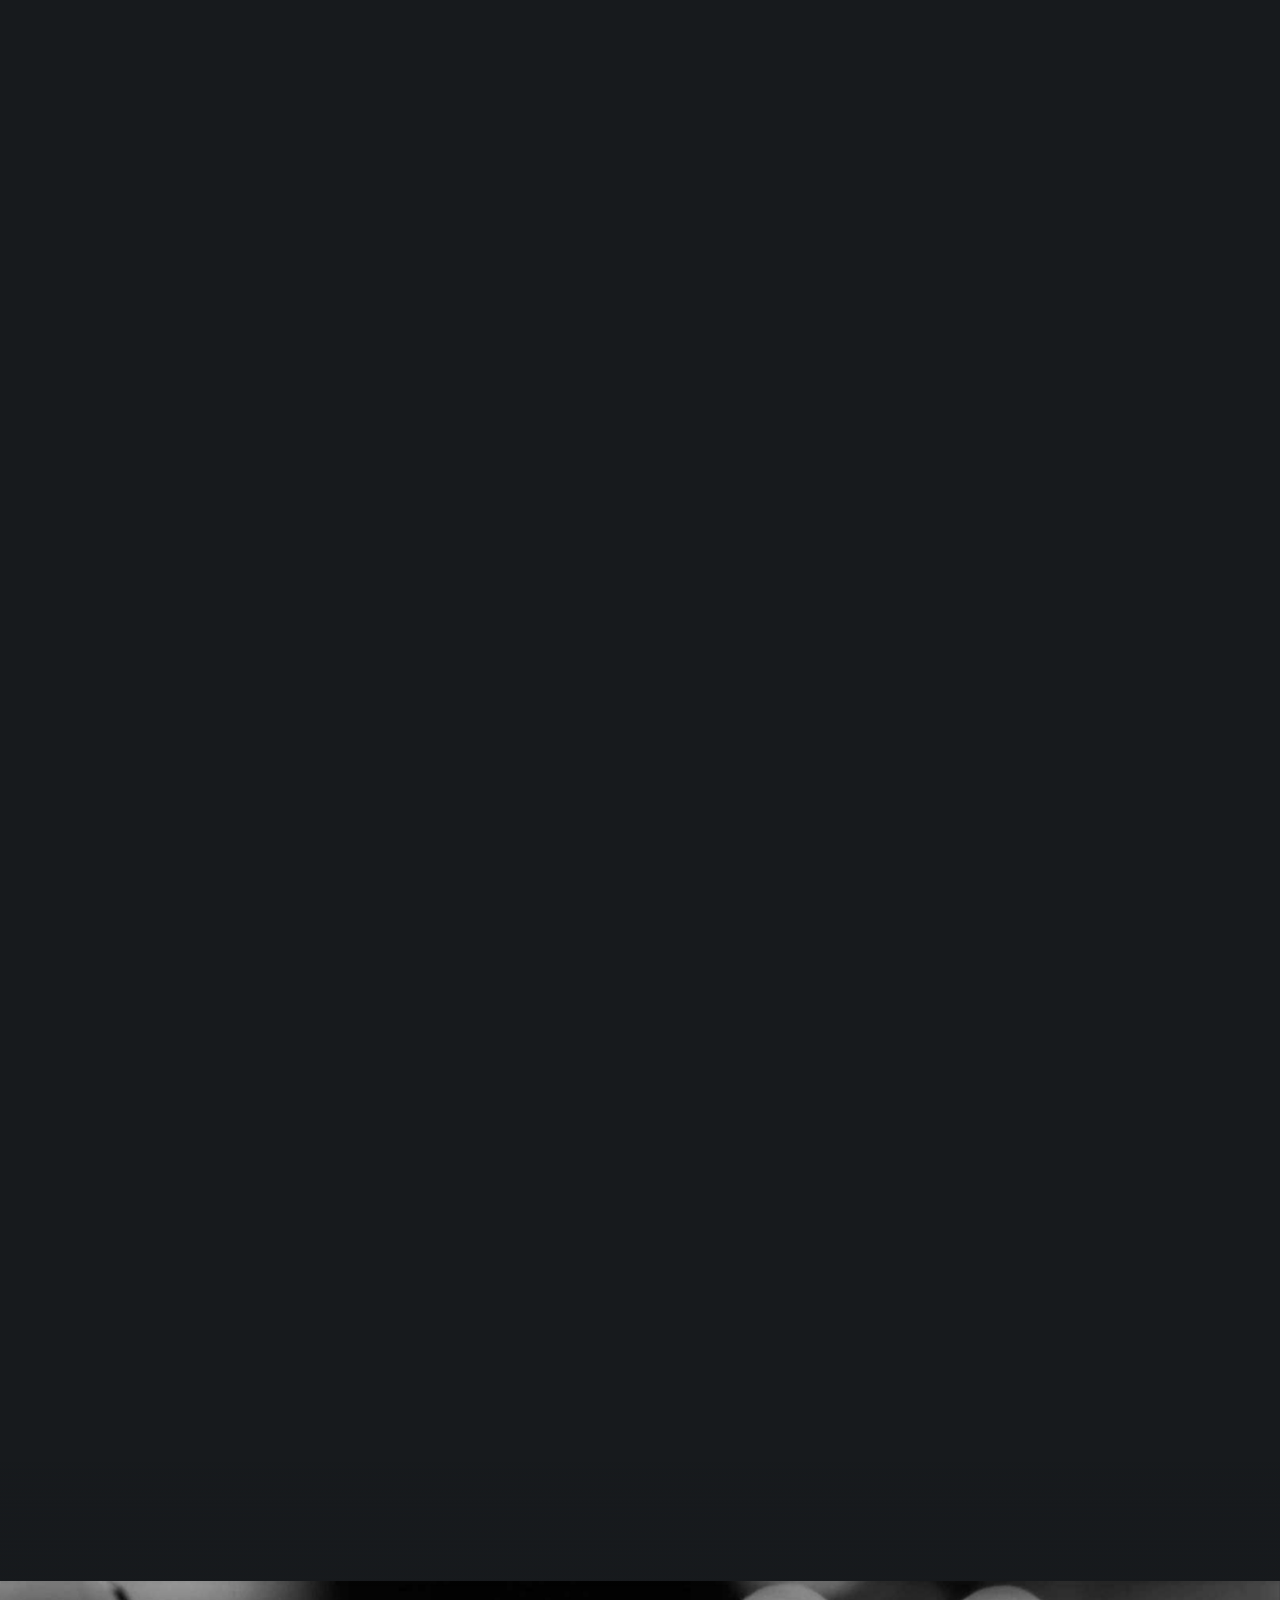
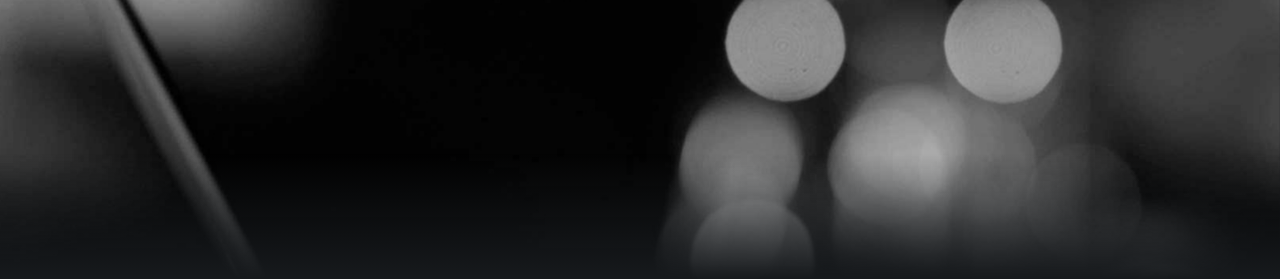
==== commit b91fd258: "pargaraph" ====
--- a/index.html
+++ b/index.html
@@ -132,12 +132,12 @@
                             <div class="space-border"></div>
                         </div>
                         <div class="col-md-8 offset-md-2 text-center wow fadeInUp">
-                            <p class="text-lo"> -	I can Make color separation,Printing Montage,Mockups,T-shirts,Magazines,Books and Mobile Apps UI<br>
-                                -	Designs all Marketing Tools  
-                                 ( Bussiness Cards , Posters , Brochures  , Catalogues , Logos , Print Ads
-                                Social Media Posts ,FB Cover and  FB Posts )<br>
-                                -	Able to finalize designed files to make it ready for printing<br>
-                                -	Can Manages the quantities of the printed
+                            <p class="text-lo">- I can Make color separation, Printing Montage, Mockups, T-shirts, Magazines, Books and Mobile Apps UI<br>
+                                - Designs all Marketing Tools  
+                                 ( Bussiness Cards, Posters, Brochures, Catalogues, Logos, Print Ads
+                                Social Media Posts, FB Cover and  FB Posts)<br>
+                                - Able to finalize designed files to make it ready for printing<br>
+                                - Can Manages the quantities of the printed
                                 Materials and More<br> 
                                 -	Suggests the best for the marketing department<br>
                                 -	Lead the creative team in the video production process, from initial setup
@@ -149,7 +149,7 @@
                                 </p>
                         </div>
                         <div class="spacer-single"></div>
-                        <div class="col-lg-3 position-relative wow fadeIn" data-wow-delay=".2s">
+                        <div class="col-lg-2 position-relative wow fadeIn" data-wow-delay=".2s">
                             <div class="position-relative">
                                 <div class="progressbar" data-animate="false">
                                     <div class="circle" data-percent="90">
@@ -159,7 +159,7 @@
                                 </div>
                             </div>
                         </div>
-                        <div class="col-lg-3 position-relative wow fadeIn" data-wow-delay=".4s">
+                        <div class="col-lg-2 position-relative wow fadeIn" data-wow-delay=".4s">
                             <div class="position-relative">
                                 <div class="progressbar" data-animate="false">
                                     <div class="circle" data-percent="85">
@@ -169,7 +169,7 @@
                                 </div>
                             </div>
                         </div>
-                        <div class="col-lg-3 position-relative wow fadeIn" data-wow-delay=".6s">
+                        <div class="col-lg-2 position-relative wow fadeIn" data-wow-delay=".6s">
                             <div class="position-relative">
                                 <div class="progressbar" data-animate="false">
                                     <div class="circle" data-percent="80">
@@ -179,7 +179,7 @@
                                 </div>
                             </div>
                         </div>
-                        <div class="col-lg-3 position-relative wow fadeIn" data-wow-delay=".8s">
+                        <div class="col-lg-2 position-relative wow fadeIn" data-wow-delay=".8s">
                             <div class="position-relative">
                                 <div class="progressbar" data-animate="false">
                                     <div class="circle" data-percent="75">
@@ -189,7 +189,7 @@
                                 </div>
                             </div>
                         </div>
-                        <div class="col-lg-3 position-relative wow fadeIn" data-wow-delay=".2s">
+                        <div class="col-lg-2 position-relative wow fadeIn" data-wow-delay=".2s">
                             <div class="position-relative">
                                 <div class="progressbar" data-animate="false">
                                     <div class="circle" data-percent="90">
@@ -199,7 +199,7 @@
                                 </div>
                             </div>
                         </div>
-                        <div class="col-lg-3 position-relative wow fadeIn" data-wow-delay=".4s">
+                        <div class="col-lg-2 position-relative wow fadeIn" data-wow-delay=".4s">
                             <div class="position-relative">
                                 <div class="progressbar" data-animate="false">
                                     <div class="circle" data-percent="85">
@@ -209,7 +209,7 @@
                                 </div>
                             </div>
                         </div>
-                        <div class="col-lg-3 position-relative wow fadeIn" data-wow-delay=".6s">
+                        <div class="col-lg-2 position-relative wow fadeIn" data-wow-delay=".6s">
                             <div class="position-relative">
                                 <div class="progressbar" data-animate="false">
                                     <div class="circle" data-percent="80">
@@ -219,57 +219,47 @@
                                 </div>
                             </div>
                         </div>
-                        <div class="col-lg-3 position-relative wow fadeIn" data-wow-delay=".8s">
+                        <div class="col-lg-2 position-relative wow fadeIn" data-wow-delay=".2s">
+                            <div class="position-relative">
+                                <div class="progressbar" data-animate="false">
+                                    <div class="circle" data-percent="90">
+                                        <div></div>
+                                    </div>
+                                    <h4>Ms Office</h4>
+                                </div>
+                            </div>
+                        </div>
+                        <div class="col-lg-2 position-relative wow fadeIn" data-wow-delay=".4s">
+                            <div class="position-relative">
+                                <div class="progressbar" data-animate="false">
+                                    <div class="circle" data-percent="85">
+                                        <div></div>
+                                    </div>
+                                    <h4>Keynote</h4>
+                                </div>
+                            </div>
+                        </div>
+                        <div class="col-lg-2 position-relative wow fadeIn" data-wow-delay=".6s">
+                            <div class="position-relative">
+                                <div class="progressbar" data-animate="false">
+                                    <div class="circle" data-percent="80">
+                                        <div></div>
+                                    </div>
+                                    <h4>Mac System</h4>
+                                </div>
+                            </div>
+                        </div>
+                        <div class="col-lg-2 position-relative wow fadeIn" data-wow-delay=".8s">
                             <div class="position-relative">
                                 <div class="progressbar" data-animate="false">
                                     <div class="circle" data-percent="75">
                                         <div></div>
                                     </div>
-                                    <h4>Adobe Lightroom</h4>
-                                </div>
-                            </div>
-                        </div>
-                        <div class="col-lg-3 position-relative wow fadeIn" data-wow-delay=".2s">
-                            <div class="position-relative">
-                                <div class="progressbar" data-animate="false">
-                                    <div class="circle" data-percent="90">
-                                        <div></div>
-                                    </div>
-                                    <h4>Ms Office</h4>
-                                </div>
-                            </div>
-                        </div>
-                        <div class="col-lg-3 position-relative wow fadeIn" data-wow-delay=".4s">
-                            <div class="position-relative">
-                                <div class="progressbar" data-animate="false">
-                                    <div class="circle" data-percent="85">
-                                        <div></div>
-                                    </div>
-                                    <h4>Keynote</h4>
-                                </div>
-                            </div>
-                        </div>
-                        <div class="col-lg-3 position-relative wow fadeIn" data-wow-delay=".6s">
-                            <div class="position-relative">
-                                <div class="progressbar" data-animate="false">
-                                    <div class="circle" data-percent="80">
-                                        <div></div>
-                                    </div>
-                                    <h4>Mac System</h4>
-                                </div>
-                            </div>
-                        </div>
-                        <div class="col-lg-3 position-relative wow fadeIn" data-wow-delay=".8s">
-                            <div class="position-relative">
-                                <div class="progressbar" data-animate="false">
-                                    <div class="circle" data-percent="75">
-                                        <div></div>
-                                    </div>
                                     <h4>Windows System </h4>
                                 </div>
                             </div>
                         </div>
-                        <div class="col-lg-3 position-relative wow fadeIn" data-wow-delay=".2s">
+                        <div class="col-lg-2 position-relative wow fadeIn" data-wow-delay=".2s">
                             <div class="position-relative">
                                 <div class="progressbar" data-animate="false">
                                     <div class="circle" data-percent="90">
--- a/css/style.css
+++ b/css/style.css
@@ -6933,11 +6933,13 @@
 
 .circle canvas {
   vertical-align: middle;
+  width: 150px;
+  height: 150px;
 }
 
 .circle div {
   position: absolute;
-  top: 80px;
+  top: 56px;
   left: 0;
   width: 100%;
   text-align: center;
@@ -18088,7 +18090,7 @@
     }
 }
 #section-about .container .text-lo{
-    text-align: left !important;
+    text-align: justify !important;
 }
 
 /*
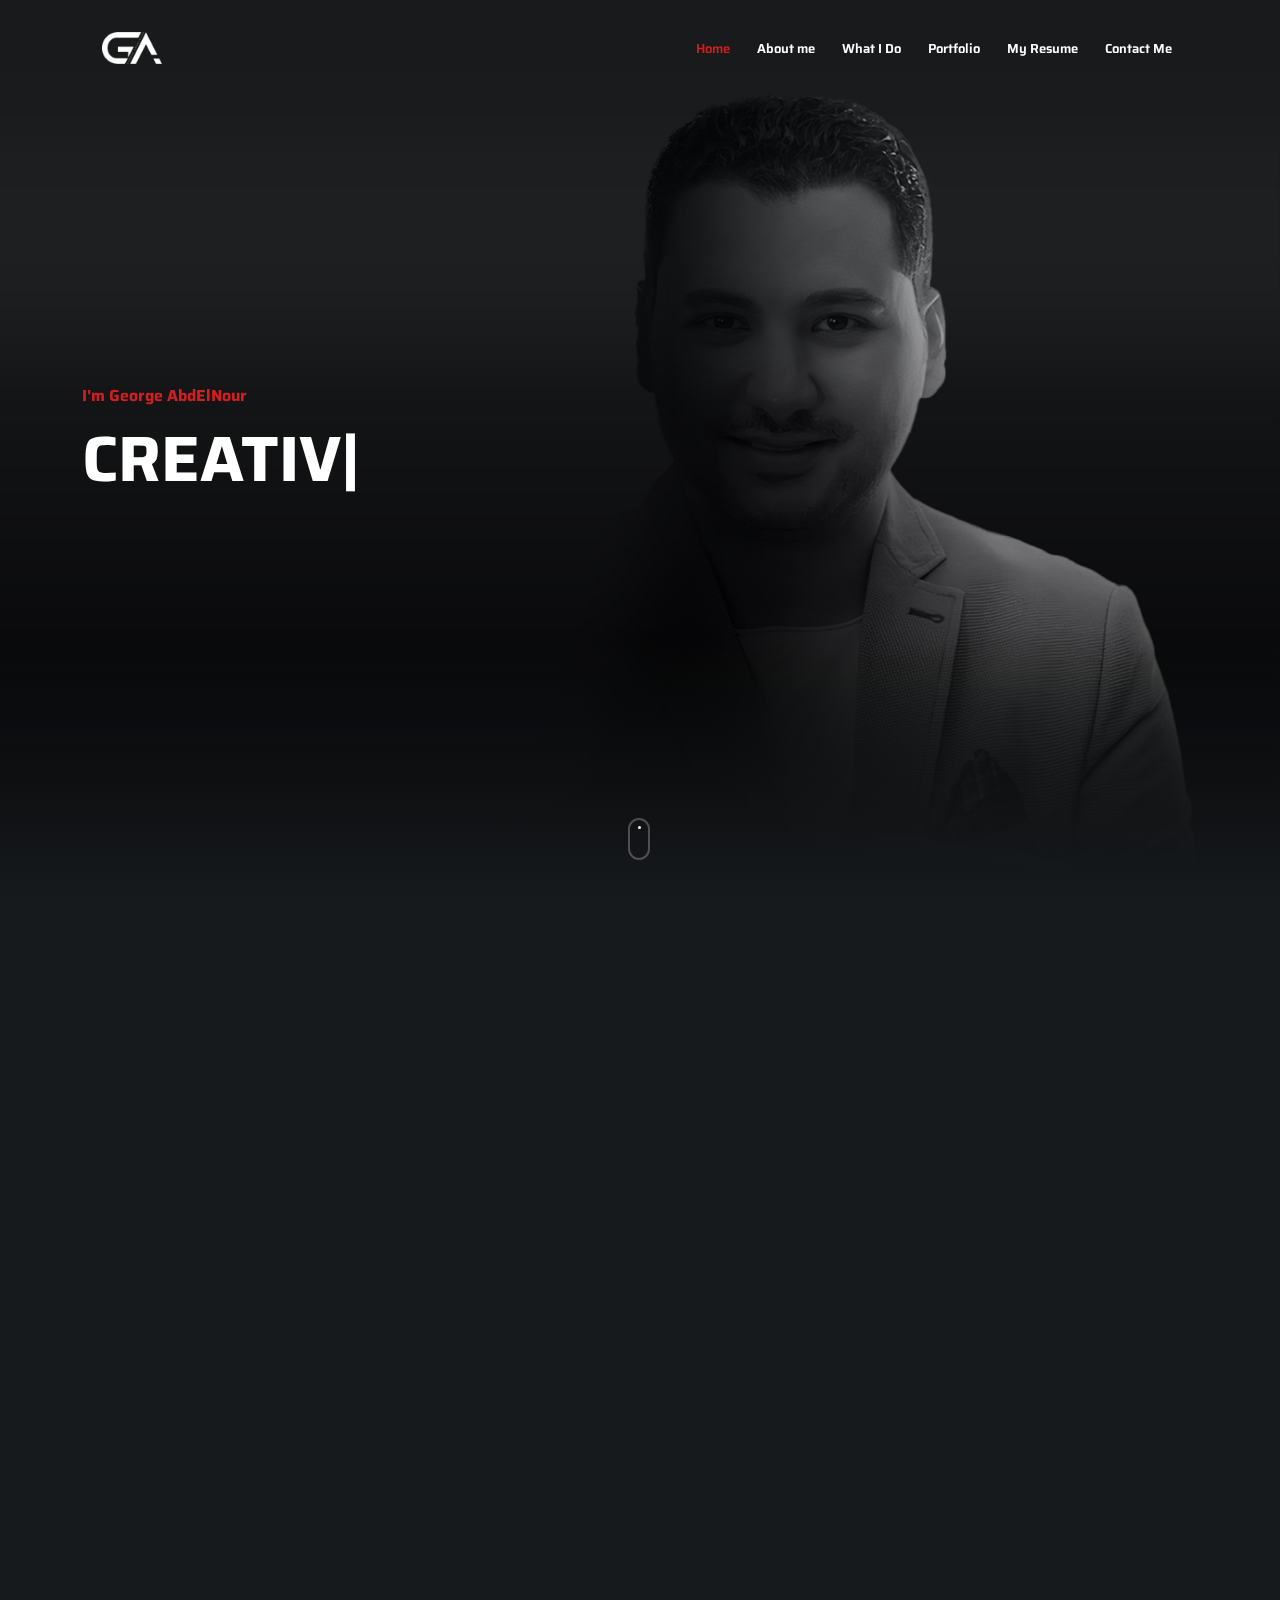
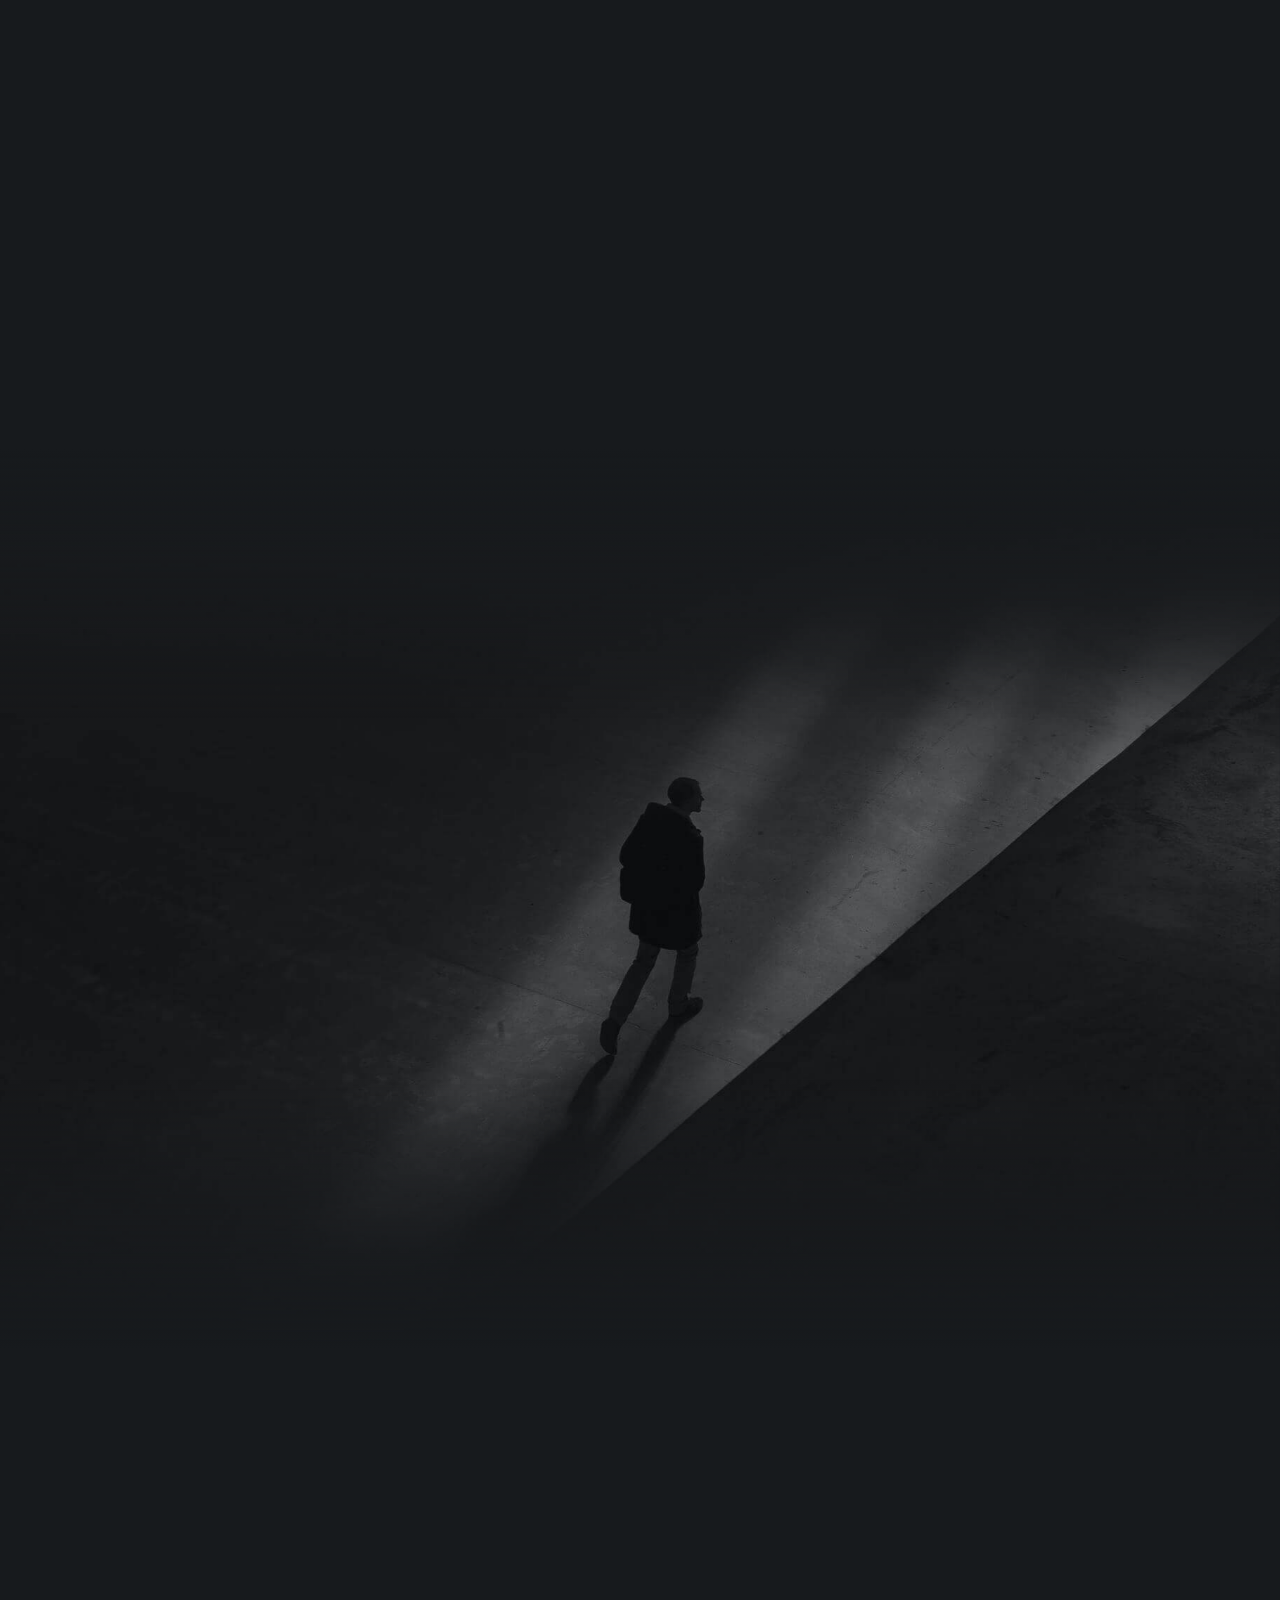
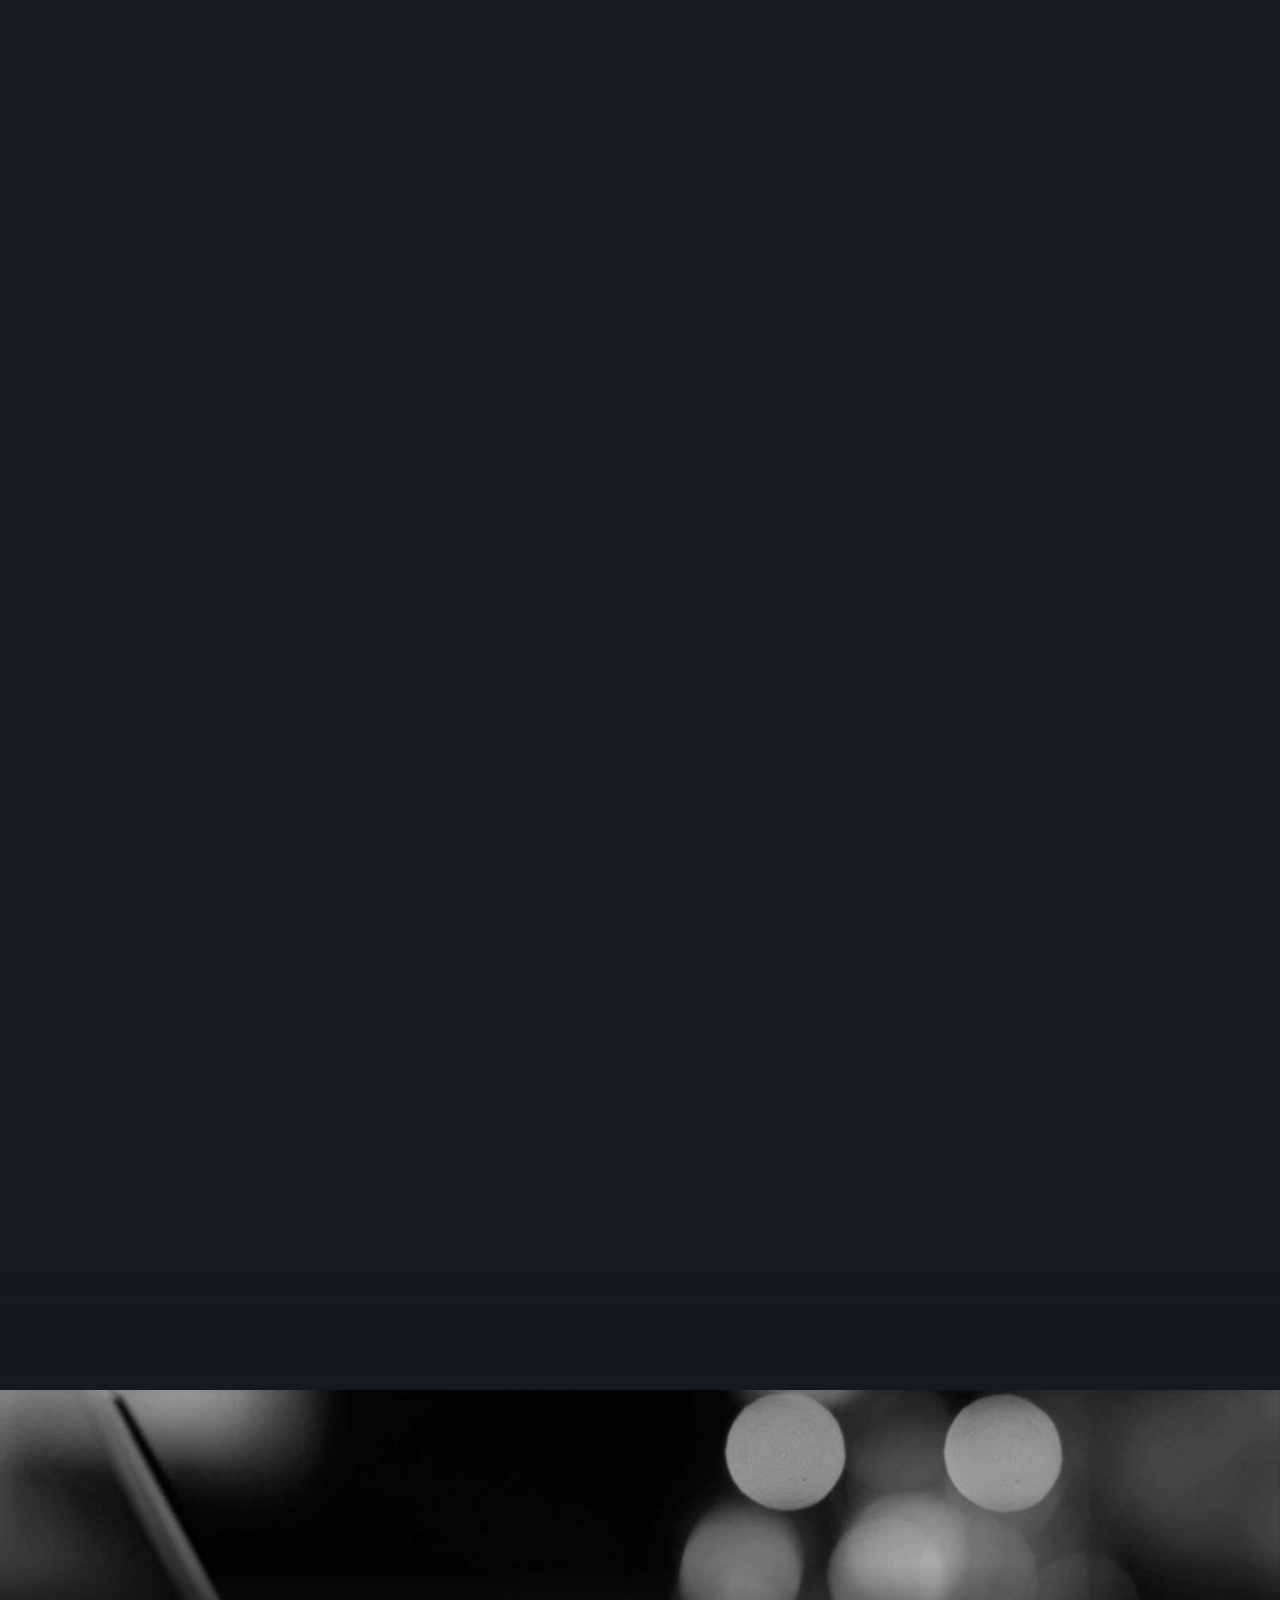
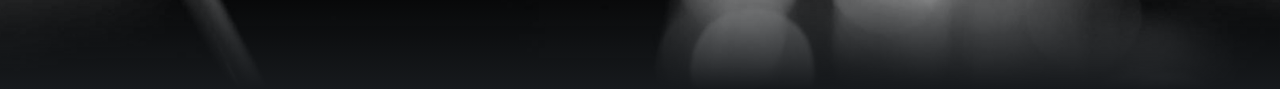
==== commit 892250e8: "what i do" ====
--- a/index.html
+++ b/index.html
@@ -185,7 +185,7 @@
                                     <div class="circle" data-percent="75">
                                         <div></div>
                                     </div>
-                                    <h4>Adobe After Effect </h4>
+                                    <h4 class="lol">Adobe After Effect </h4>
                                 </div>
                             </div>
                         </div>
@@ -215,7 +215,7 @@
                                     <div class="circle" data-percent="80">
                                         <div></div>
                                     </div>
-                                    <h4>Adobe Photoshop 3d Stager</h4>
+                                    <h4 class="lol">Adobe Photoshop 3d Stager</h4>
                                 </div>
                             </div>
                         </div>
@@ -307,7 +307,7 @@
                                         <i class="icon_genius id-color"></i>
                                         <div class="text">
                                             <h3>Logo Design</h3>
-                                            Ex velit cupidatat magna voluptate deserunt quis et dolor adipisicing elit culpa ad exercitation proident irure deserunt irure.
+                                            
                                         </div>
                                     </div>
                                 </div>
@@ -318,7 +318,7 @@
                                         <i class="icon_tools id-color"></i>
                                         <div class="text">
                                             <h3>Printing Material</h3>
-                                            Ex velit cupidatat magna voluptate deserunt quis et dolor adipisicing elit culpa ad exercitation proident irure deserunt irure.
+                                            
                                         </div>
                                     </div>
                                 </div>
@@ -329,7 +329,6 @@
                                         <i class="icon_camera_alt id-color"></i>
                                         <div class="text">
                                             <h3>Social Media Kit</h3>
-                                            Ex velit cupidatat magna voluptate deserunt quis et dolor adipisicing elit culpa ad exercitation proident irure deserunt irure.
                                         </div>
                                     </div>
                                 </div>
@@ -342,7 +341,6 @@
                                         <i class="icon_genius id-color"></i>
                                         <div class="text">
                                             <h3>Outdoor ADs</h3>
-                                            Ex velit cupidatat magna voluptate deserunt quis et dolor adipisicing elit culpa ad exercitation proident irure deserunt irure.
                                         </div>
                                     </div>
                                 </div>
@@ -353,7 +351,6 @@
                                         <i class="icon_mobile id-color"></i>
                                         <div class="text">
                                             <h3>Ui Mobile Applicationt</h3>
-                                            Ex velit cupidatat magna voluptate deserunt quis et dolor adipisicing elit culpa ad exercitation proident irure deserunt irure.
                                         </div>
                                     </div>
                                 </div>
@@ -364,7 +361,6 @@
                                         <i class="icon_camera_alt id-color"></i>
                                         <div class="text">
                                             <h3>Video Editor</h3>
-                                            Ex velit cupidatat magna voluptate deserunt quis et dolor adipisicing elit culpa ad exercitation proident irure deserunt irure.
                                         </div>
                                     </div>
                                 </div>
--- a/css/style.css
+++ b/css/style.css
@@ -6933,13 +6933,13 @@
 
 .circle canvas {
   vertical-align: middle;
-  width: 150px;
-  height: 150px;
+  width: 100px !important;
+  height: 100px !important;
 }
 
 .circle div {
   position: absolute;
-  top: 56px;
+  top: 35px;
   left: 0;
   width: 100%;
   text-align: center;
@@ -18092,9 +18092,27 @@
 #section-about .container .text-lo{
     text-align: justify !important;
 }
+.img-fluid{
+    filter: grayscale(100%);
+    transition: all .5s;
+    margin-top: 20px;
+}
+.img-fluid:hover{
+    transform: scale(1.1);
+    cursor: pointer;
+    filter: grayscale(0);
+    transition: all .5s;
+
+}
+#section-about .container .progressbar h4{
+   margin-bottom: 105px !important;
+}
+#section-about .container .progressbar .lol{
+    margin-bottom: 80px !important;
+}
 
 /*
 #purchase-now, #selector, #back-to-top{
     display: none;
 }
-*/+*/ 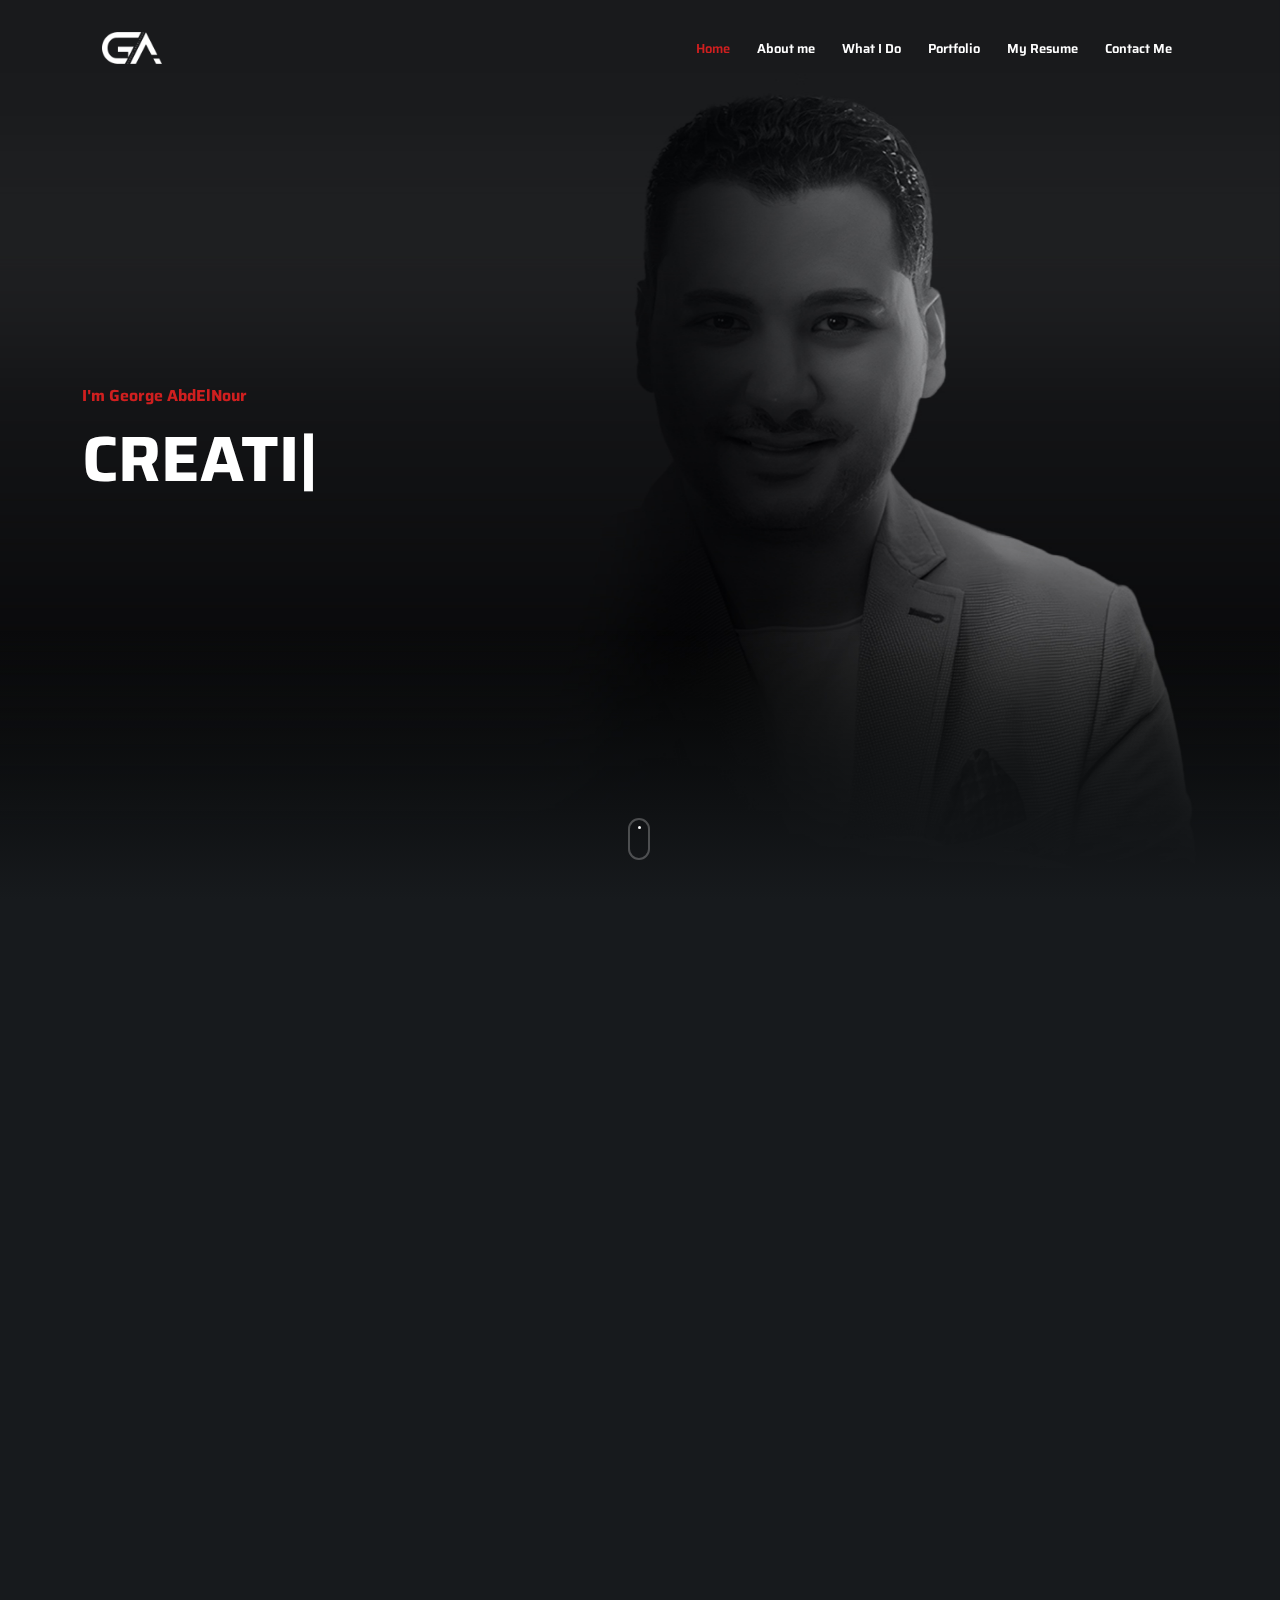
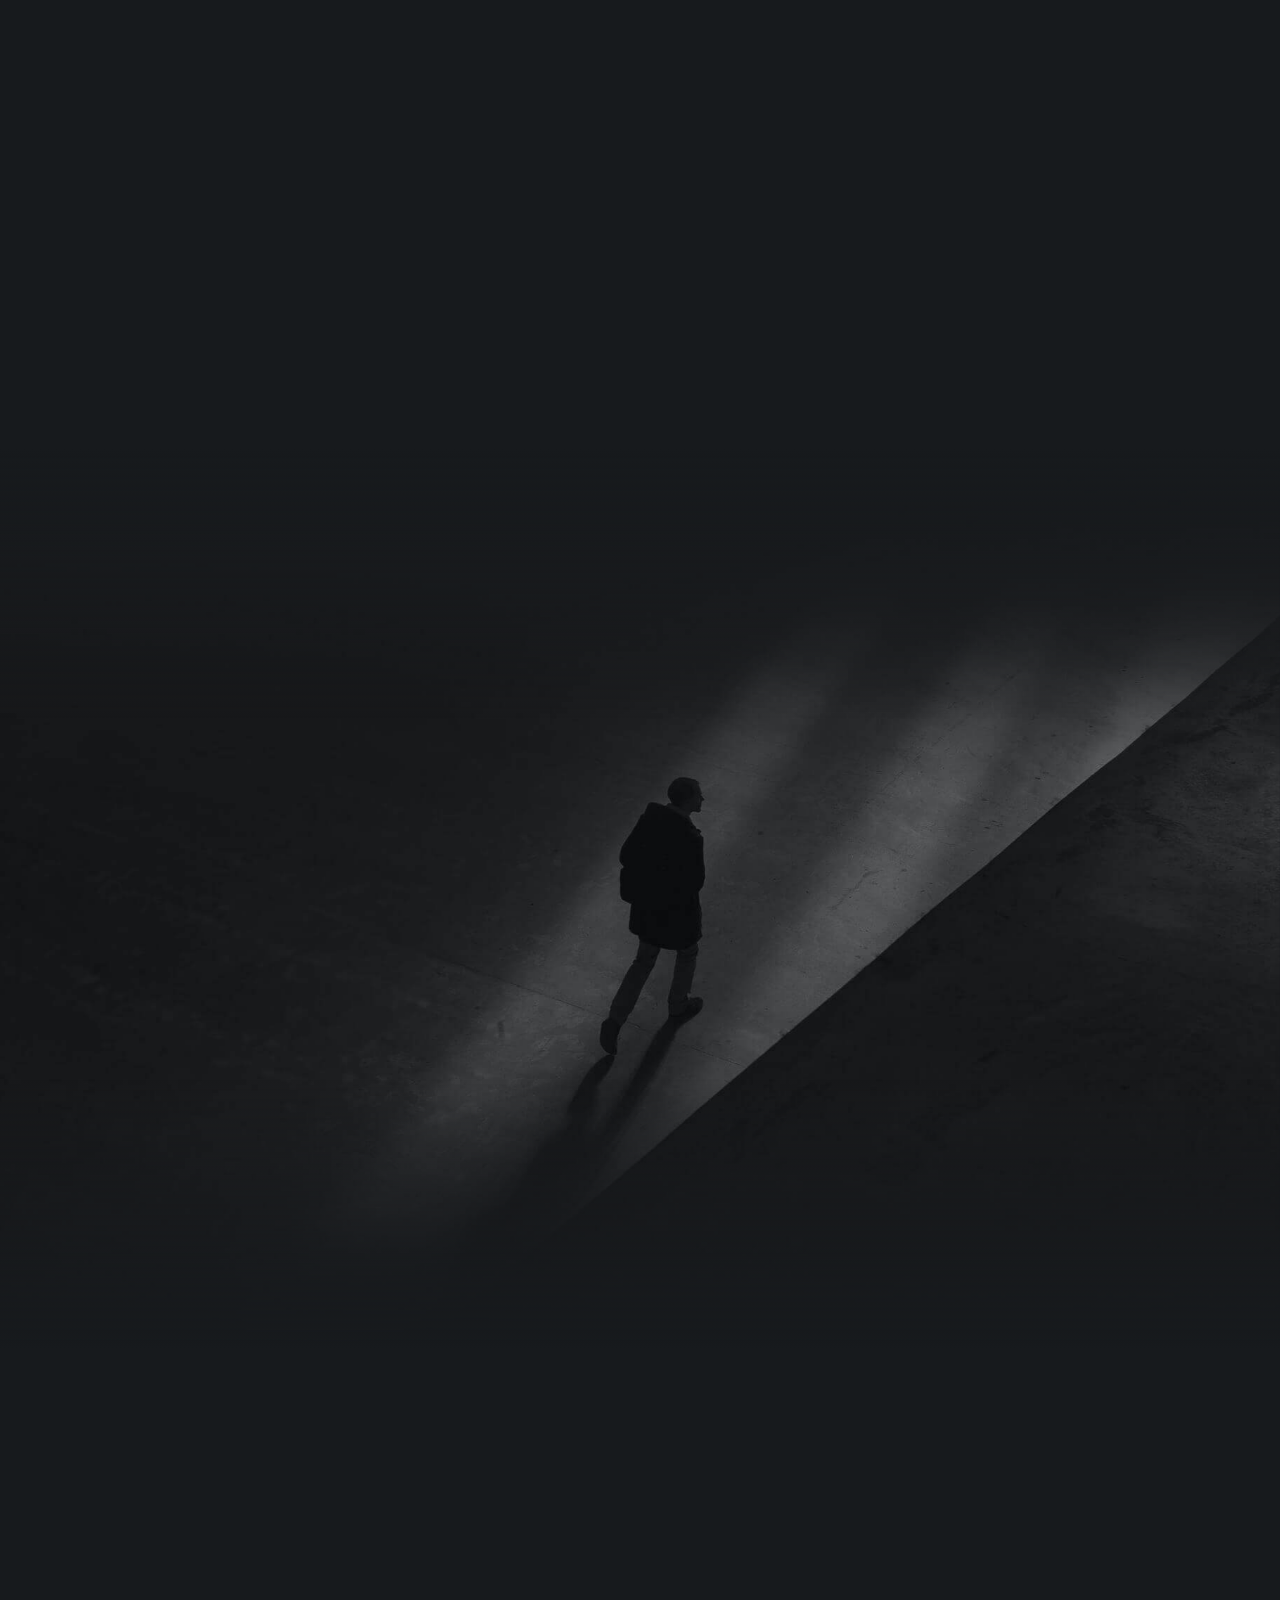
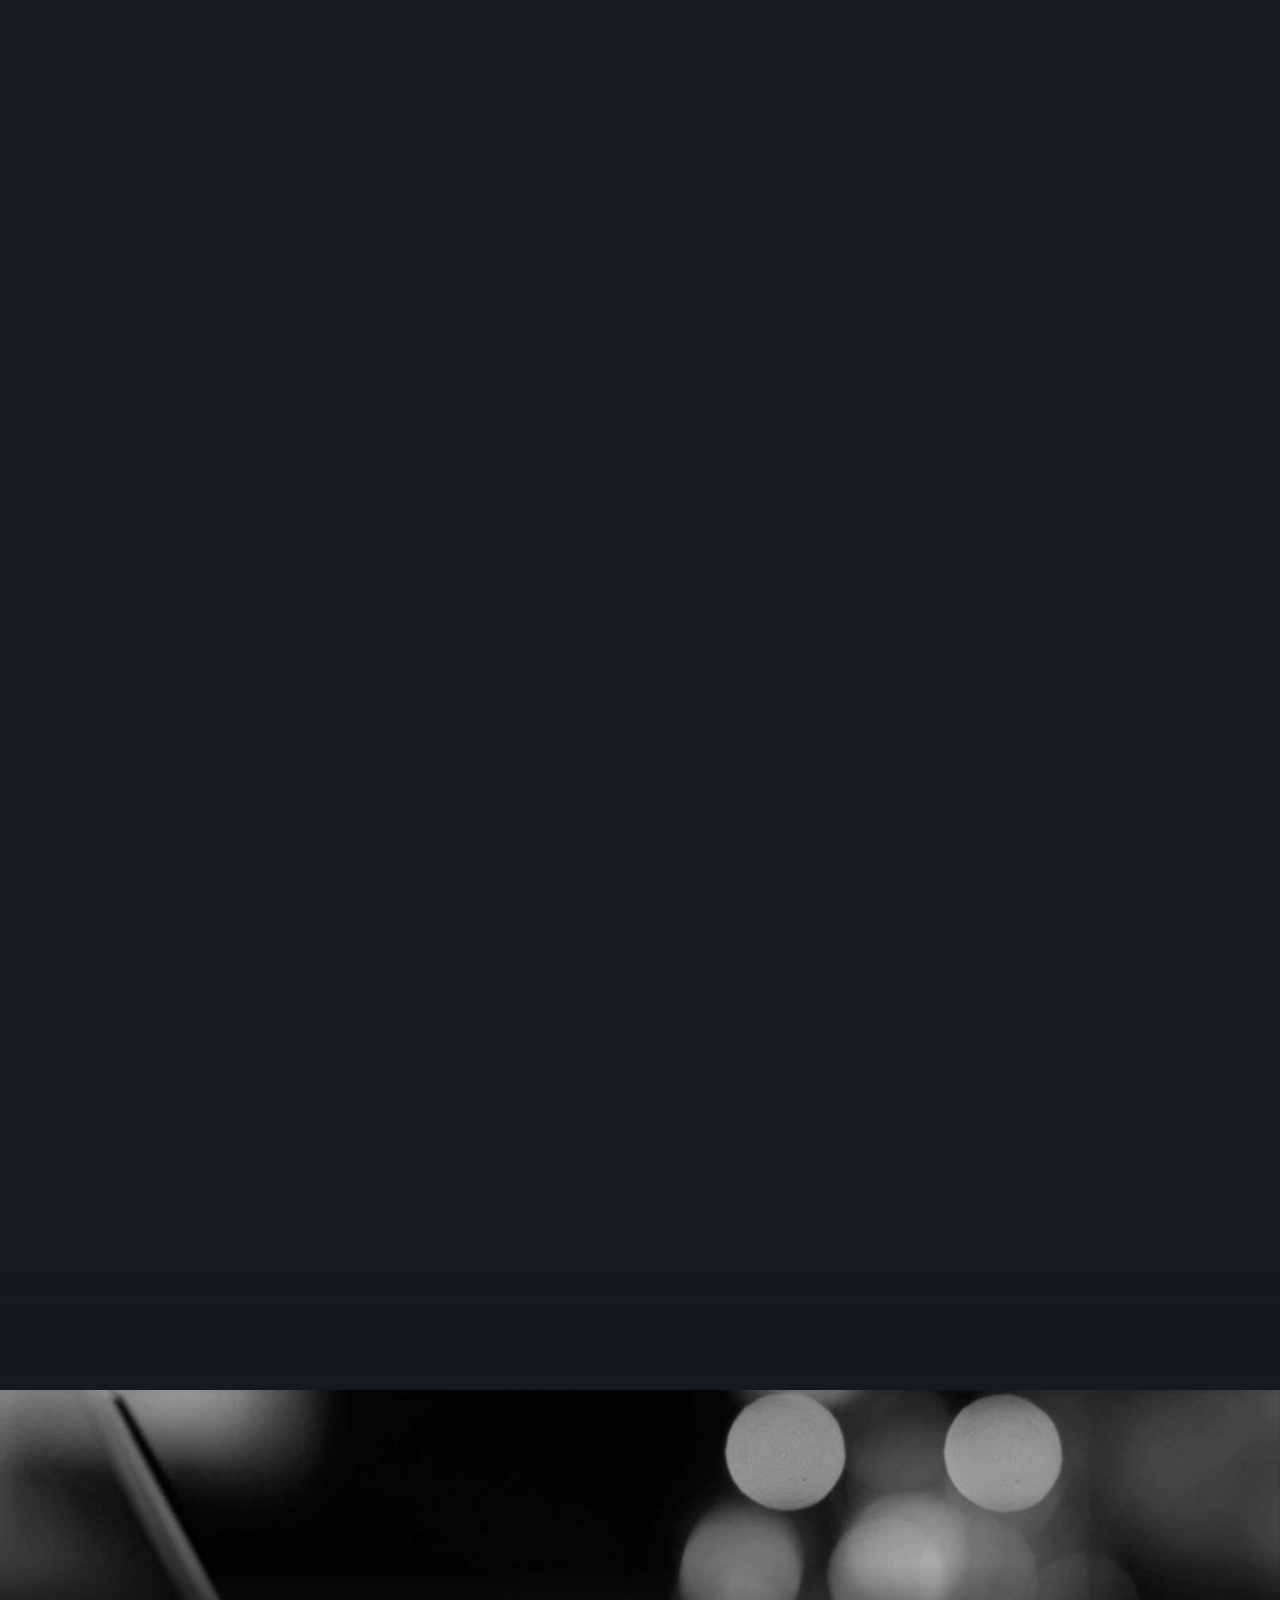
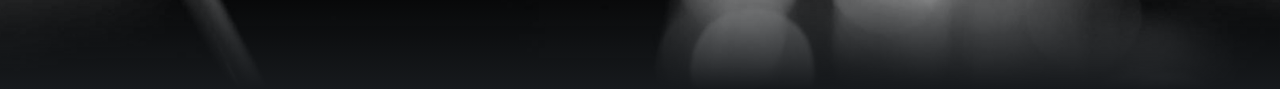
==== commit fb992349: "what ido section" ====
--- a/index.html
+++ b/index.html
@@ -304,7 +304,7 @@
                             <div class="col-lg-4 wow fadeIn" data-wow-delay=".2s">
                                 <div class="de_3d-box">
                                     <div class="d-inner">
-                                        <i class="icon_genius id-color"></i>
+                                        <img class="what" src="images/george/logo-design.png" alt="">
                                         <div class="text">
                                             <h3>Logo Design</h3>
                                             
@@ -315,7 +315,7 @@
                             <div class="col-lg-4 wow fadeIn" data-wow-delay=".4s">
                                 <div class="de_3d-box">
                                     <div class="d-inner">
-                                        <i class="icon_tools id-color"></i>
+                                        <img class="what" src="images/george/flyer.png" alt="">
                                         <div class="text">
                                             <h3>Printing Material</h3>
                                             
@@ -326,7 +326,7 @@
                             <div class="col-lg-4 wow fadeIn" data-wow-delay=".6s">
                                 <div class="de_3d-box">
                                     <div class="d-inner">
-                                        <i class="icon_camera_alt id-color"></i>
+                                        <img class="what" src="images/george/social-media.png" alt="">
                                         <div class="text">
                                             <h3>Social Media Kit</h3>
                                         </div>
@@ -338,7 +338,7 @@
                             <div class="col-lg-4 wow fadeIn" data-wow-delay=".2s">
                                 <div class="de_3d-box">
                                     <div class="d-inner">
-                                        <i class="icon_genius id-color"></i>
+                                        <img class="what" src="images/george/billboard.png" alt="">
                                         <div class="text">
                                             <h3>Outdoor ADs</h3>
                                         </div>
@@ -348,8 +348,8 @@
                             <div class="col-lg-4 wow fadeIn" data-wow-delay=".4s">
                                 <div class="de_3d-box">
                                     <div class="d-inner">
-                                        <i class="icon_mobile id-color"></i>
-                                        <div class="text">
+                                        <img class="whatif" src="images/george/ui-design.png" alt="">
+                                        <div class="text whatiftext">
                                             <h3>Ui Mobile Applicationt</h3>
                                         </div>
                                     </div>
@@ -358,7 +358,7 @@
                             <div class="col-lg-4 wow fadeIn" data-wow-delay=".6s">
                                 <div class="de_3d-box">
                                     <div class="d-inner">
-                                        <i class="icon_camera_alt id-color"></i>
+                                        <img class="what" src="images/george/video-editor.png" alt="" width="">
                                         <div class="text">
                                             <h3>Video Editor</h3>
                                         </div>
--- a/css/style.css
+++ b/css/style.css
@@ -11632,7 +11632,7 @@
 .de_3d-box {
   display: flex;
   align-items: center;
-  justify-content: center;
+  justify-content: left;
   width: 100%;
   background: rgba(34, 34, 34,.0);
   position: relative;
@@ -18110,7 +18110,16 @@
 #section-about .container .progressbar .lol{
     margin-bottom: 80px !important;
 }
-
+/* .what{
+    width: 50px !important;
+}
+.whatif{
+    width: 50px !important;
+    margin-left: 35px;
+}
+.whatiftext{
+    margin-left: 10px !important;
+} */
 /*
 #purchase-now, #selector, #back-to-top{
     display: none;
